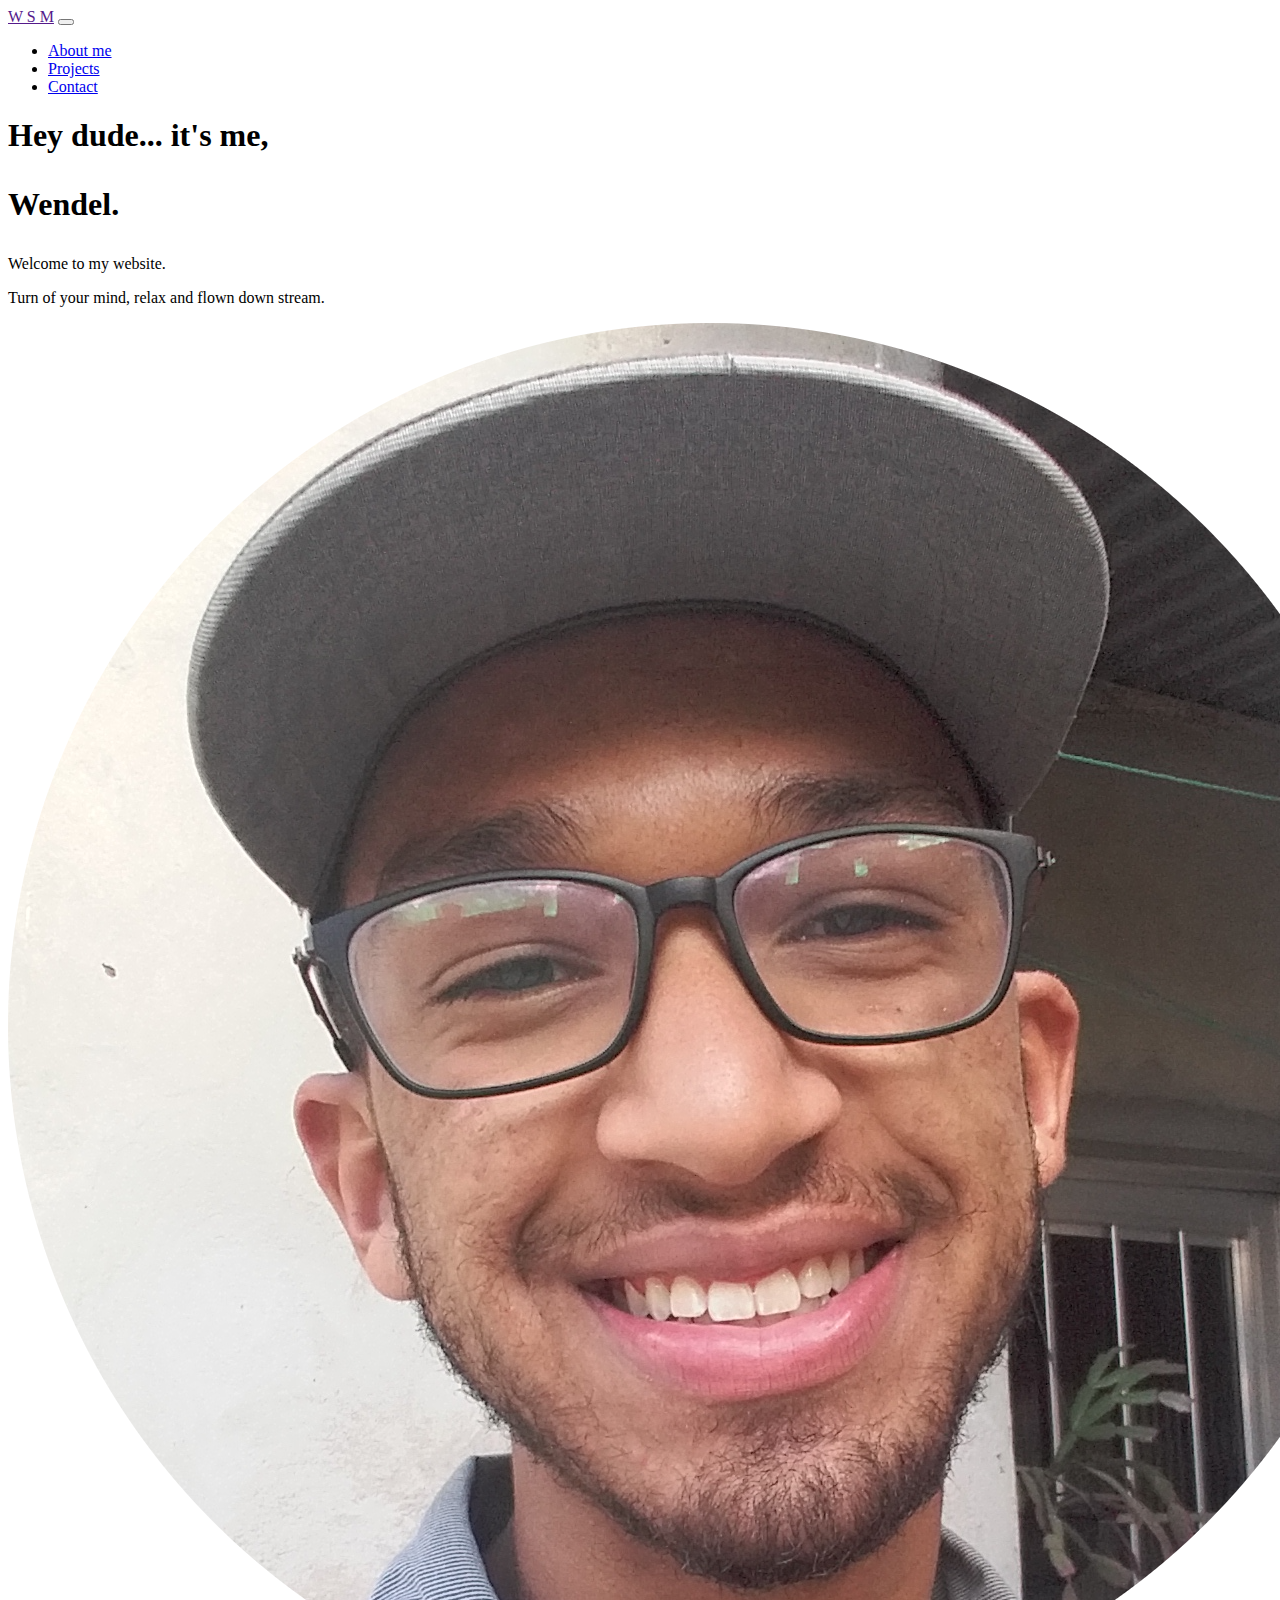
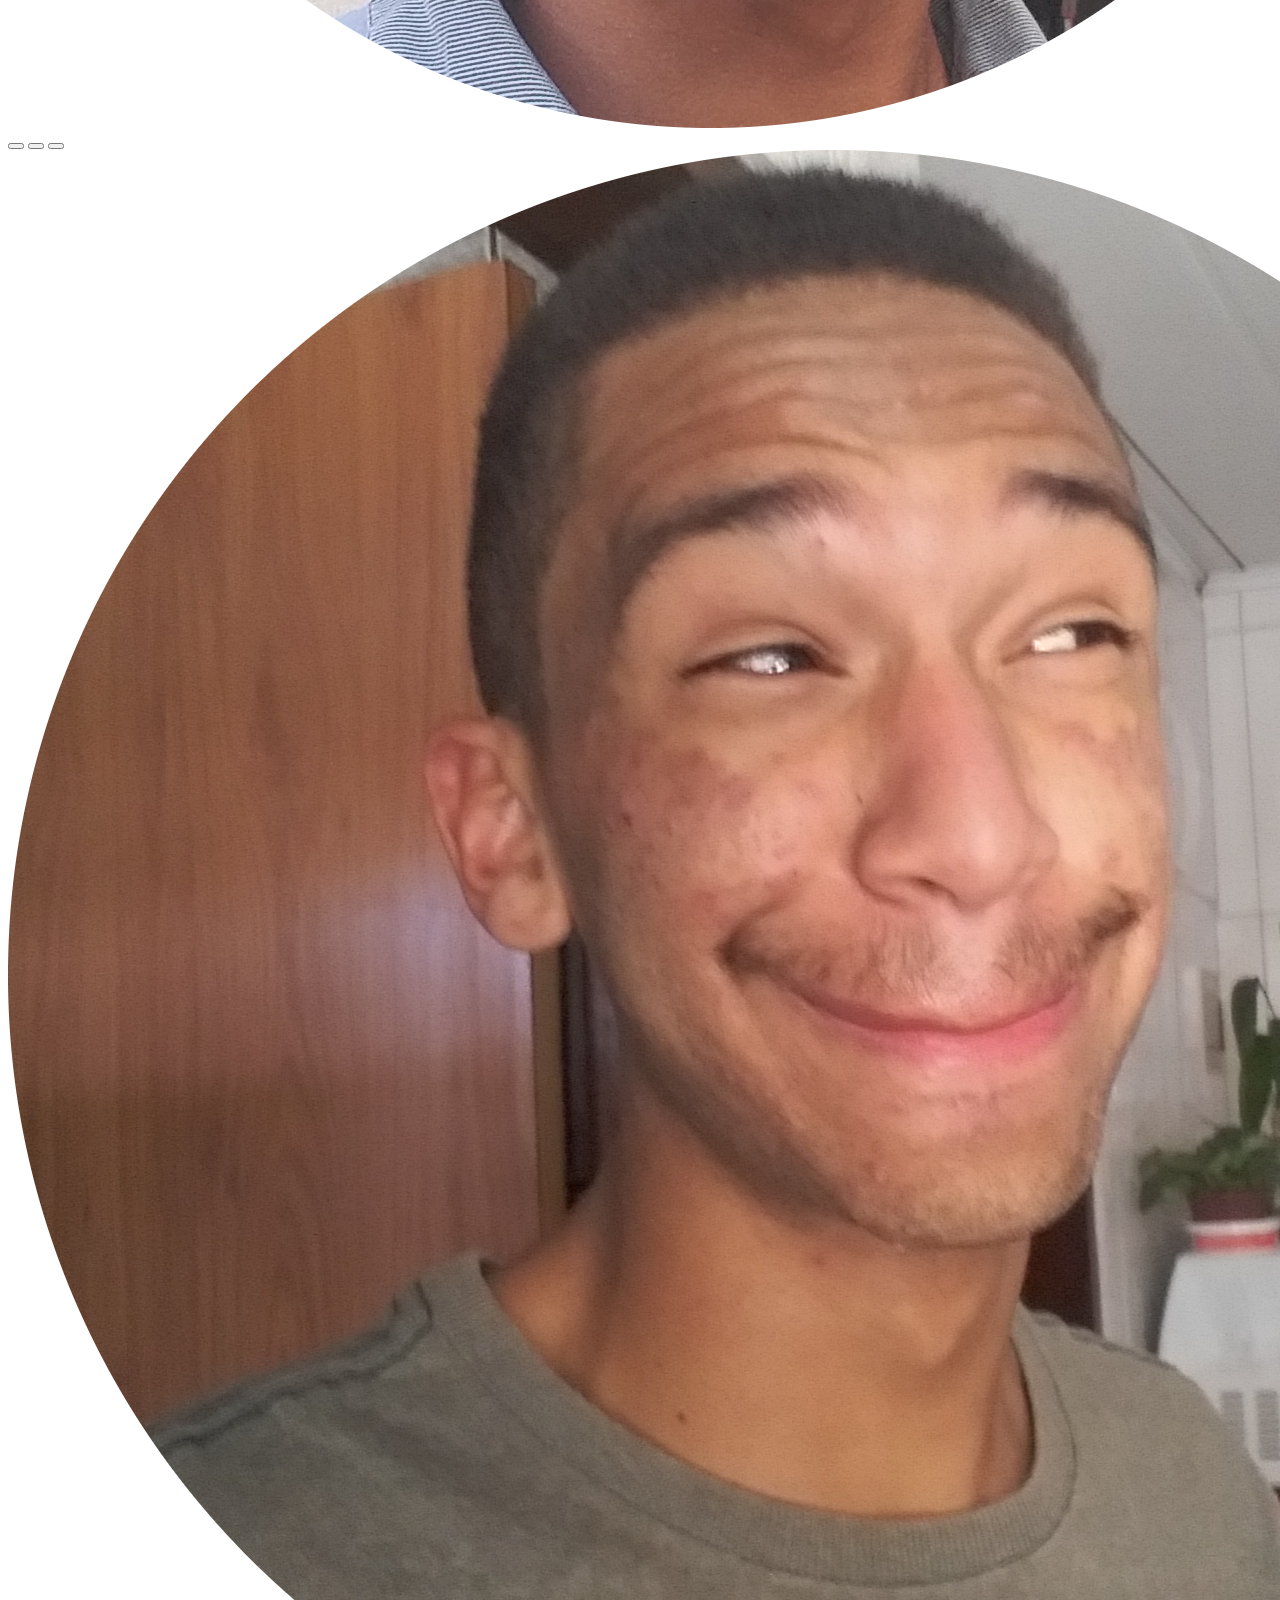
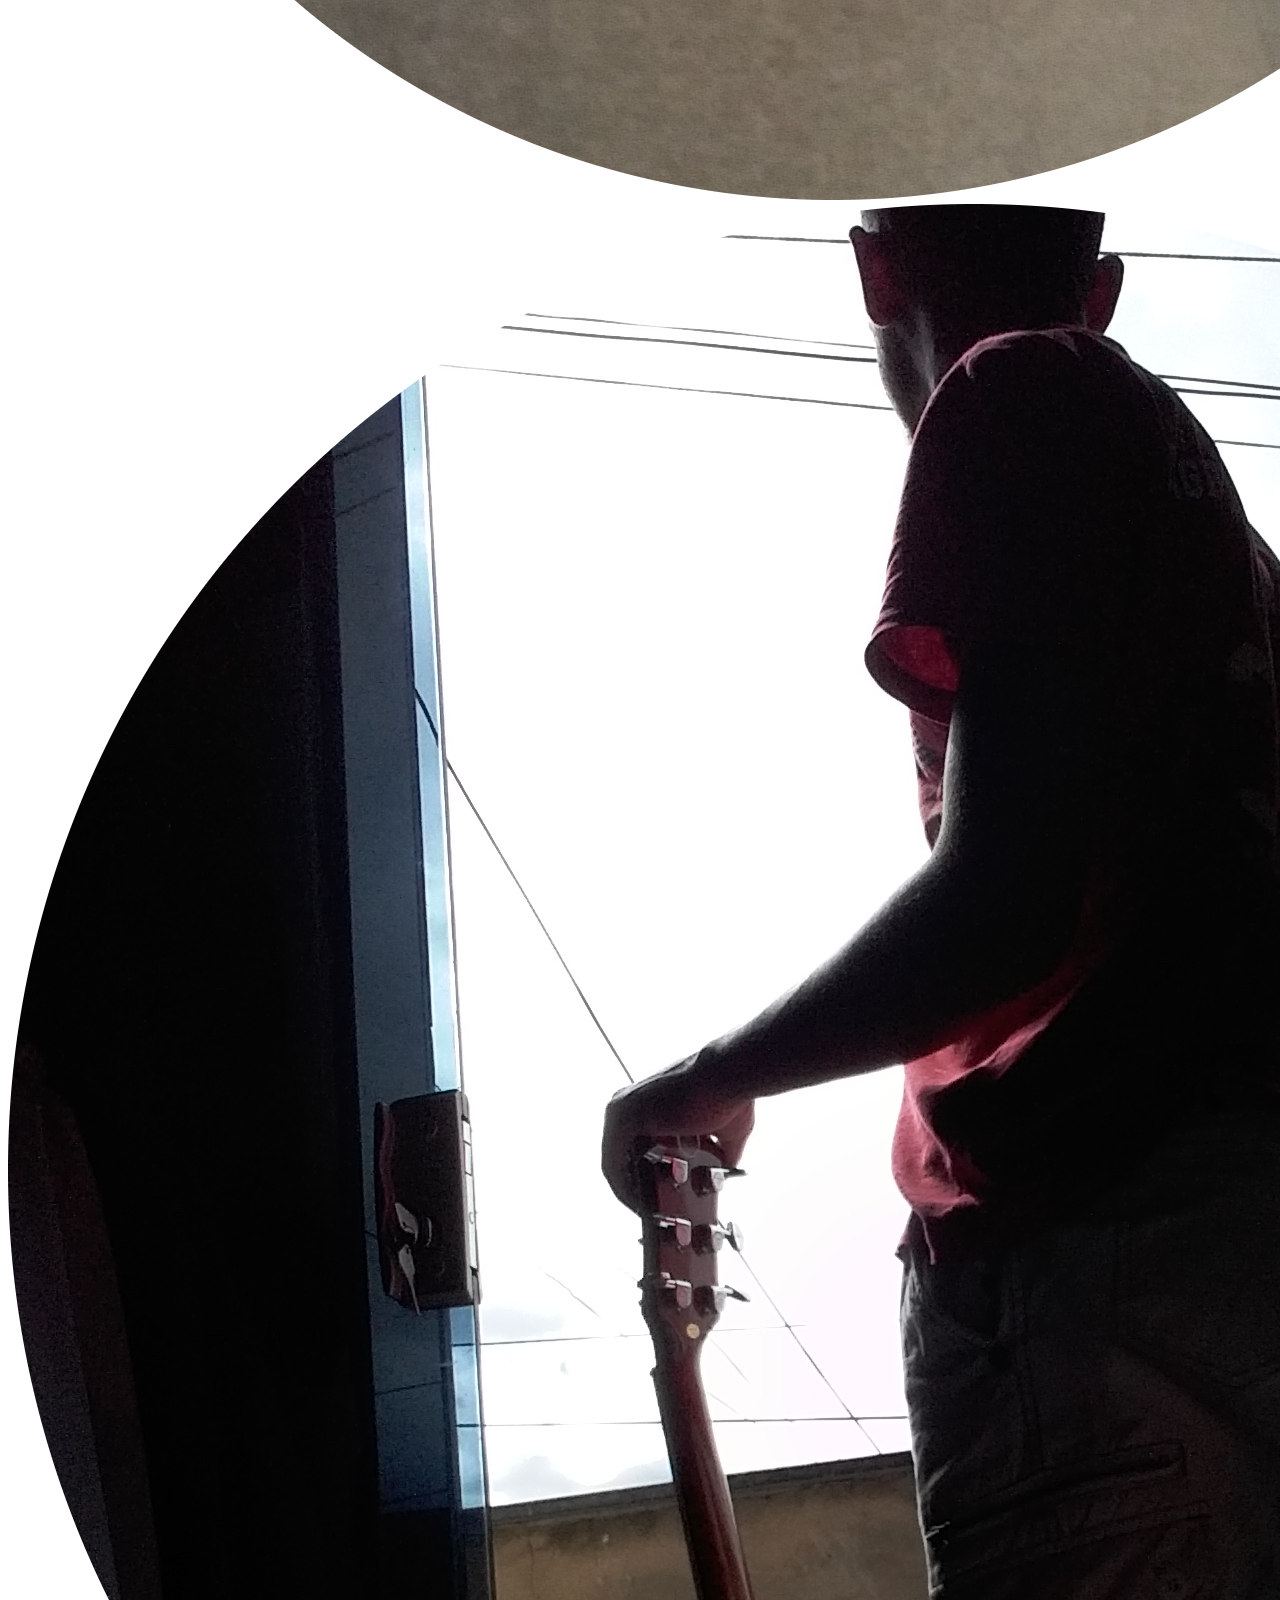
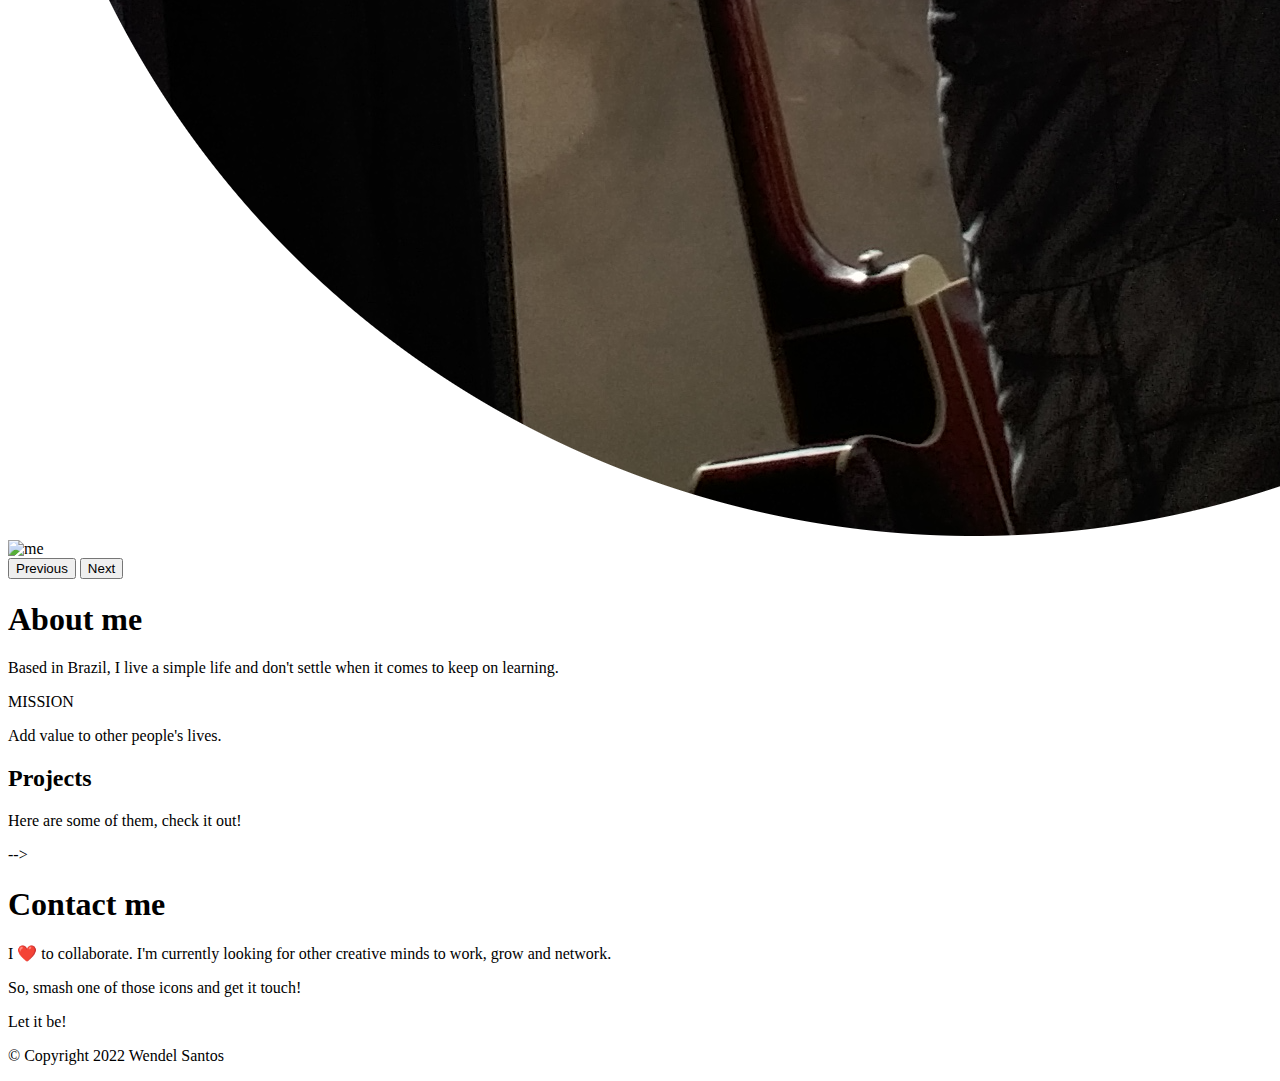
==== index.html @ a42203eb "Added initial files from my website" ====
<!DOCTYPE html>
<html lang="en">
    <head>
        <meta charset="UTF-8">
        <meta http-equiv="X-UA-Compatible" content="IE=edge">
        <meta name="viewport" content="width=device-width, initial-scale=1.0">
        <title>Wendel Santos</title>

        <!-- Favicon -->
        <link rel="icon" href="images/me1circle.png">

        <!-- CSS Stylesheets -->
        <link href="https://cdn.jsdelivr.net/npm/bootstrap@5.1.3/dist/css/bootstrap.min.css" rel="stylesheet" integrity="sha384-1BmE4kWBq78iYhFldvKuhfTAU6auU8tT94WrHftjDbrCEXSU1oBoqyl2QvZ6jIW3" crossorigin="anonymous">
        <link rel="stylesheet" href="style.css">

        <!-- Font Awesome -->
        <script src="https://kit.fontawesome.com/a145772b63.js" crossorigin="anonymous"></script>

        <!-- Bootstrap Scripts -->
        <script src="https://ajax.googleapis.com/ajax/libs/jquery/3.6.0/jquery.min.js"></script>
        <script src="https://cdn.jsdelivr.net/npm/bootstrap@5.1.3/dist/js/bootstrap.bundle.min.js" integrity="sha384-ka7Sk0Gln4gmtz2MlQnikT1wXgYsOg+OMhuP+IlRH9sENBO0LRn5q+8nbTov4+1p" crossorigin="anonymous"></script>

        <!-- JavaScript -->
        <script src="script.js" defer></script>

    </head>

    <body>

        <section class="black-section" id="title">
            <div class="container-fluid">

                <!-- Nav Bar -->
                <nav class="navbar navbar-expand-lg navbar-dark bg-black">

                    <a class="navbar-brand" href="">W S M</a>

                    <button class="navbar-toggler" type="button" data-bs-toggle="collapse" data-bs-target="#navbarTogglerDemo01" aria-controls="navbarTogglerDemo01" aria-expanded="false" aria-label="Toggle navigation">
                        <span cla ss="navbar-toggler-icon"></span>
                    </button>

                    <div class="collapse navbar-collapse" id="navbarTogglerDemo01">
                        <ul class="navbar-nav ms-auto">
                            <li class="nav-item">
                                <a class="nav-link active" href="#about">About me</a>
                            </li>
                            <li class="nav-item">
                                <a class="nav-link active" href="#projects">Projects</a>
                            </li>
                            <li class="nav-item">
                                <a class="nav-link active" href="#contact">Contact</a>
                            </li>
                        </ul>
                    </div>

                </nav>

                <!-- Home -->
                <div class="row" id="home">

                    <div class="col-lg-6">
                        <h1 class="h1Home">Hey dude... it's me,
                        <p id="wendel">Wendel.</p></h1>
                        <p>Welcome to my website.</p>
                        <p>Turn of your mind, relax and flown down stream.</p>
                    </div>

                    <div class="col-lg-6">
                        <img class="home-image" src="images/me1circle.png" alt="me">
                    </div>
                </div>

            </div>
        </section>

        <!-- About Me-->
        <section class="white-section" id="about">
            <div class="container-fluid">

                <div class="row">
                    <div class="col-lg-6 carouselImages">

                        <div id="aboutCarousel" class="carousel slide" data-bs-ride="carousel" data-bs-interval="false">

                            <div class="carousel-indicators">
                              <button type="button" data-bs-target="#aboutCarousel" data-bs-slide-to="0" class="active" aria-current="true" aria-label="Slide 1"></button>
                              <button type="button" data-bs-target="#aboutCarousel" data-bs-slide-to="1" aria-label="Slide 2"></button>
                              <button type="button" data-bs-target="#aboutCarousel" data-bs-slide-to="2" aria-label="Slide 3"></button>
                            </div>

                            <div class="carousel-inner">
                              <div class="carousel-item">
                                <img class="aboutMeImages" src="images/me2circle.png" alt="me">
                              </div>
                              <div class="carousel-item active">
                                <img class="aboutMeImages" src="images/me3circle.png" alt="me">
                              </div>
                              <div class="carousel-item">
                                <img class="aboutMeImages" src="images/me5circle.png" alt="me">
                              </div>
                            </div>

                            <button class="carousel-control-prev" type="button" data-bs-target="#aboutCarousel" data-bs-slide="prev">
                              <span class="carousel-control-prev-icon" aria-hidden="true"></span>
                              <span class="visually-hidden">Previous</span>
                            </button>
                            <button class="carousel-control-next" type="button" data-bs-target="#aboutCarousel" data-bs-slide="next">
                              <span class="carousel-control-next-icon" aria-hidden="true"></span>
                              <span class="visually-hidden">Next</span>
                            </button>

                        </div>

                    </div>

                    <div class="col-lg-6">
                        <h1 class="h1">About me</h1>
                        <p>Based in Brazil, I live a simple life and don't settle when it comes to keep on learning.</p>
                        <p>MISSION</p>
                        <p>Add value to other people's lives.</p>
                    </div>
                </div>

            </div>
        </section>

        <!-- Projects -->    
         <section id="projects">
            <div class="container">
                <h2 class="h1 section-heading" data-outline="Projects">Projects</h2>
                <p>Here are some of them, check it out!</p>
                <a href="" class="btn btn-black"></a>
            </div>
        </section> -->

        <!-- Contact -->
        <section class="white-section" id="contact">
            <div class="container-fluid">

                <div class="row">
                    
                    <div class="col-lg-12">
                        <h1 class="h1">Contact me</h1>
                        <p>I ❤️ to collaborate. I'm currently looking for other creative minds to work, grow and network.</p> 
                        <p>So, smash one of those icons and get it touch!</p>

                        <a href="https://www.instagram.com/wendel._.santos/"><i class="social-icon fa-brands fa-instagram-square"></i></a>
                        <a href="https://www.facebook.com/wendel.santos.58760"><i class="social-icon fa-brands fa-facebook-square"></i></a>
                        <a href=""><i class="social-icon fa-brands fa-linkedin"></i></a>
                        <a href="https://github.com/Perebas"><i class="social-icon fa-brands fa-github-square"></i></a>
                    </div>

                    <p class="p">Let it be!</p>
                </div>

            </div>
        </section>  
        
        <!-- Footer -->
        <footer class="black-section" id="footer">
            <div class="container-fluid">
              <p>© Copyright 2022 Wendel Santos</p>
            </div>
        </footer>

    </body>
</html>
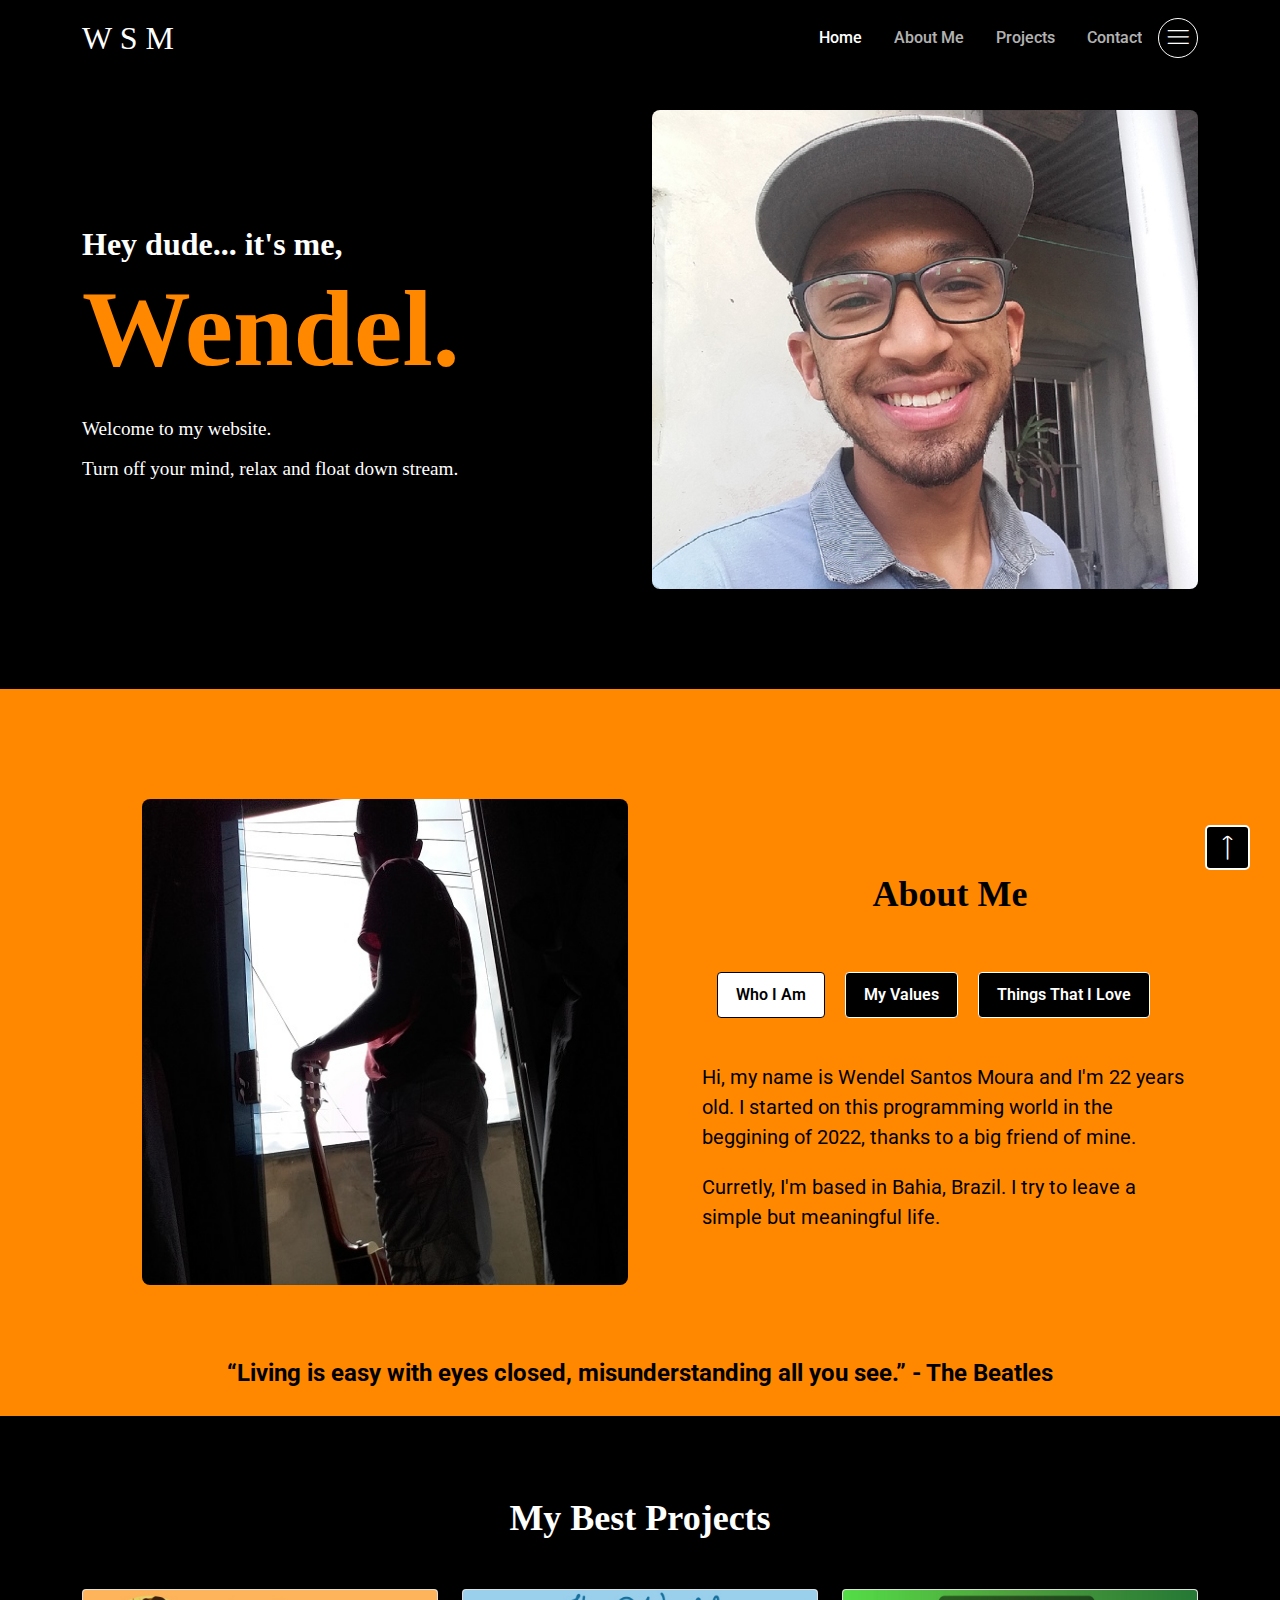
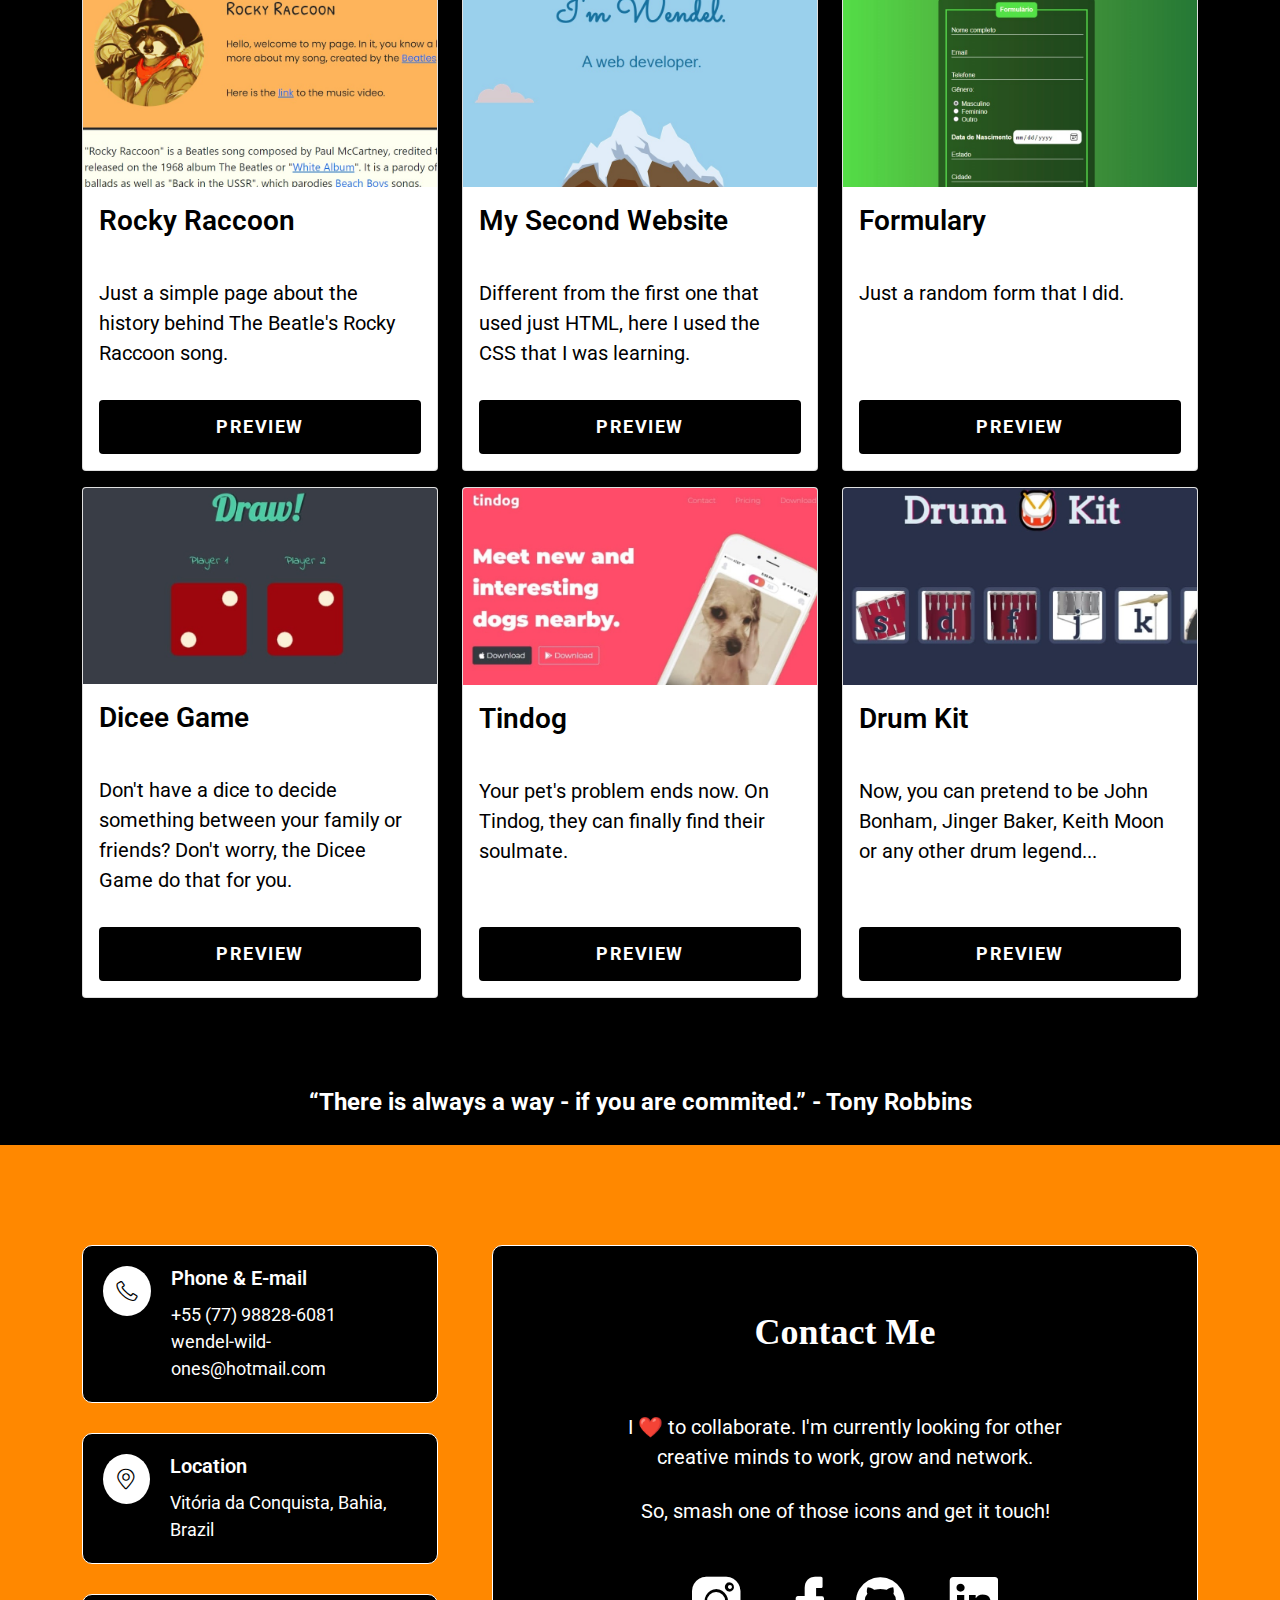
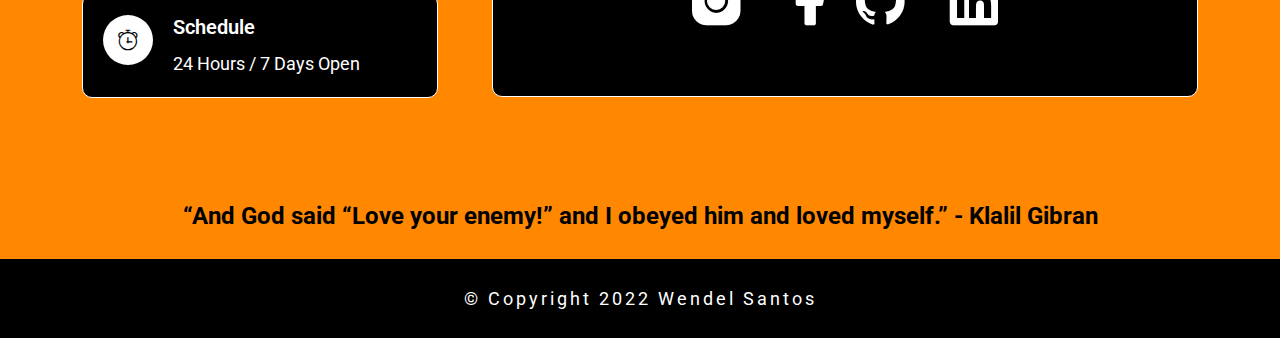
==== commit efc9943c: "Add updated files and new ones" ====
--- a/index.html
+++ b/index.html
@@ -1,167 +1,363 @@
-<!DOCTYPE html>
-<html lang="en">
-    <head>
-        <meta charset="UTF-8">
-        <meta http-equiv="X-UA-Compatible" content="IE=edge">
-        <meta name="viewport" content="width=device-width, initial-scale=1.0">
-        <title>Wendel Santos</title>
-
-        <!-- Favicon -->
-        <link rel="icon" href="images/me1circle.png">
-
-        <!-- CSS Stylesheets -->
-        <link href="https://cdn.jsdelivr.net/npm/bootstrap@5.1.3/dist/css/bootstrap.min.css" rel="stylesheet" integrity="sha384-1BmE4kWBq78iYhFldvKuhfTAU6auU8tT94WrHftjDbrCEXSU1oBoqyl2QvZ6jIW3" crossorigin="anonymous">
-        <link rel="stylesheet" href="style.css">
-
-        <!-- Font Awesome -->
-        <script src="https://kit.fontawesome.com/a145772b63.js" crossorigin="anonymous"></script>
-
-        <!-- Bootstrap Scripts -->
-        <script src="https://ajax.googleapis.com/ajax/libs/jquery/3.6.0/jquery.min.js"></script>
-        <script src="https://cdn.jsdelivr.net/npm/bootstrap@5.1.3/dist/js/bootstrap.bundle.min.js" integrity="sha384-ka7Sk0Gln4gmtz2MlQnikT1wXgYsOg+OMhuP+IlRH9sENBO0LRn5q+8nbTov4+1p" crossorigin="anonymous"></script>
-
-        <!-- JavaScript -->
-        <script src="script.js" defer></script>
-
-    </head>
-
-    <body>
-
-        <section class="black-section" id="title">
-            <div class="container-fluid">
-
-                <!-- Nav Bar -->
-                <nav class="navbar navbar-expand-lg navbar-dark bg-black">
-
-                    <a class="navbar-brand" href="">W S M</a>
-
-                    <button class="navbar-toggler" type="button" data-bs-toggle="collapse" data-bs-target="#navbarTogglerDemo01" aria-controls="navbarTogglerDemo01" aria-expanded="false" aria-label="Toggle navigation">
-                        <span cla ss="navbar-toggler-icon"></span>
-                    </button>
-
-                    <div class="collapse navbar-collapse" id="navbarTogglerDemo01">
-                        <ul class="navbar-nav ms-auto">
-                            <li class="nav-item">
-                                <a class="nav-link active" href="#about">About me</a>
-                            </li>
-                            <li class="nav-item">
-                                <a class="nav-link active" href="#projects">Projects</a>
-                            </li>
-                            <li class="nav-item">
-                                <a class="nav-link active" href="#contact">Contact</a>
-                            </li>
-                        </ul>
-                    </div>
-
-                </nav>
-
-                <!-- Home -->
-                <div class="row" id="home">
-
-                    <div class="col-lg-6">
-                        <h1 class="h1Home">Hey dude... it's me,
-                        <p id="wendel">Wendel.</p></h1>
-                        <p>Welcome to my website.</p>
-                        <p>Turn of your mind, relax and flown down stream.</p>
-                    </div>
-
-                    <div class="col-lg-6">
-                        <img class="home-image" src="images/me1circle.png" alt="me">
-                    </div>
-                </div>
-
-            </div>
-        </section>
-
-        <!-- About Me-->
-        <section class="white-section" id="about">
-            <div class="container-fluid">
-
-                <div class="row">
-                    <div class="col-lg-6 carouselImages">
-
-                        <div id="aboutCarousel" class="carousel slide" data-bs-ride="carousel" data-bs-interval="false">
-
-                            <div class="carousel-indicators">
-                              <button type="button" data-bs-target="#aboutCarousel" data-bs-slide-to="0" class="active" aria-current="true" aria-label="Slide 1"></button>
-                              <button type="button" data-bs-target="#aboutCarousel" data-bs-slide-to="1" aria-label="Slide 2"></button>
-                              <button type="button" data-bs-target="#aboutCarousel" data-bs-slide-to="2" aria-label="Slide 3"></button>
-                            </div>
-
-                            <div class="carousel-inner">
-                              <div class="carousel-item">
-                                <img class="aboutMeImages" src="images/me2circle.png" alt="me">
-                              </div>
-                              <div class="carousel-item active">
-                                <img class="aboutMeImages" src="images/me3circle.png" alt="me">
-                              </div>
-                              <div class="carousel-item">
-                                <img class="aboutMeImages" src="images/me5circle.png" alt="me">
-                              </div>
-                            </div>
-
-                            <button class="carousel-control-prev" type="button" data-bs-target="#aboutCarousel" data-bs-slide="prev">
-                              <span class="carousel-control-prev-icon" aria-hidden="true"></span>
-                              <span class="visually-hidden">Previous</span>
-                            </button>
-                            <button class="carousel-control-next" type="button" data-bs-target="#aboutCarousel" data-bs-slide="next">
-                              <span class="carousel-control-next-icon" aria-hidden="true"></span>
-                              <span class="visually-hidden">Next</span>
-                            </button>
-
-                        </div>
-
-                    </div>
-
-                    <div class="col-lg-6">
-                        <h1 class="h1">About me</h1>
-                        <p>Based in Brazil, I live a simple life and don't settle when it comes to keep on learning.</p>
-                        <p>MISSION</p>
-                        <p>Add value to other people's lives.</p>
-                    </div>
-                </div>
-
-            </div>
-        </section>
-
-        <!-- Projects -->    
-         <section id="projects">
-            <div class="container">
-                <h2 class="h1 section-heading" data-outline="Projects">Projects</h2>
-                <p>Here are some of them, check it out!</p>
-                <a href="" class="btn btn-black"></a>
-            </div>
-        </section> -->
-
-        <!-- Contact -->
-        <section class="white-section" id="contact">
-            <div class="container-fluid">
-
-                <div class="row">
-                    
-                    <div class="col-lg-12">
-                        <h1 class="h1">Contact me</h1>
-                        <p>I ❤️ to collaborate. I'm currently looking for other creative minds to work, grow and network.</p> 
-                        <p>So, smash one of those icons and get it touch!</p>
-
-                        <a href="https://www.instagram.com/wendel._.santos/"><i class="social-icon fa-brands fa-instagram-square"></i></a>
-                        <a href="https://www.facebook.com/wendel.santos.58760"><i class="social-icon fa-brands fa-facebook-square"></i></a>
-                        <a href=""><i class="social-icon fa-brands fa-linkedin"></i></a>
-                        <a href="https://github.com/Perebas"><i class="social-icon fa-brands fa-github-square"></i></a>
-                    </div>
-
-                    <p class="p">Let it be!</p>
-                </div>
-
-            </div>
-        </section>  
-        
-        <!-- Footer -->
-        <footer class="black-section" id="footer">
-            <div class="container-fluid">
-              <p>© Copyright 2022 Wendel Santos</p>
-            </div>
-        </footer>
-
-    </body>
+<!DOCTYPE html>
+<html lang="en">
+
+<head>
+  <meta charset="utf-8"/>
+  <meta http-equiv="x-ua-compatible" content="ie=edge"/>
+  <meta name="description" content=""/>
+  <meta name="viewport" content="width=device-width, initial-scale=1, shrink-to-fit=no"/>
+
+  <title>Wendel Santos</title>
+
+  <!--====== Favicon Icon ======-->
+  <link rel="icon" href="favicon.ico?v=2">
+
+  <!--====== Bootstrap css ======-->
+  <link rel="stylesheet" href="assets/css/bootstrap.min.css"/>
+
+  <!--====== Line Icons css ======-->
+  <link rel="stylesheet" href="assets/css/lineicons.css"/>
+
+  <!--====== CSS Stylesheet ======-->
+  <link rel="stylesheet" href="style.css"/>
+</head>
+
+<body>
+
+  <!--====== navbar start ======-->
+  <section class="navbar-area navbar-nine">
+    <div class="container">
+      <div class="row">
+        <div class="col-lg-12">
+          <nav class="navbar navbar-expand-lg">
+            <a class="navbar-brand" href="index.html">W S M</a>
+            <button class="navbar-toggler" type="button" data-bs-toggle="collapse" data-bs-target="#navbar"
+              aria-controls="navbar" aria-expanded="false" aria-label="Toggle navigation">
+              <span class="toggler-icon"></span>
+              <span class="toggler-icon"></span>
+              <span class="toggler-icon"></span>
+            </button>
+
+            <div class="collapse navbar-collapse sub-menu-bar" id="navbar">
+              <ul class="navbar-nav ms-auto">
+                <li class="nav-item">
+                  <a class="page-scroll active" href="#home">Home</a>
+                </li>
+                <li class="nav-item">
+                  <a class="page-scroll" href="#about">About me</a>
+                </li>
+                <li class="nav-item">
+                  <a class="page-scroll" href="#projects">Projects</a>
+                </li>
+                <li class="nav-item">
+                  <a class="page-scroll" href="#contact">Contact</a>
+                </li>
+              </ul>
+            </div>
+
+            <div class="navbar-btn d-none d-lg-inline-block">
+              <a class="menu-bar" href="#side-menu-left"><i class="lni lni-menu"></i></a>
+            </div>
+          </nav>
+          <!-- navbar -->
+        </div>
+      </div>
+      <!-- row -->
+    </div>
+    <!-- container -->
+  </section>
+  <!--====== navbar end ======-->
+
+
+  <!--====== sidebar-left start ======-->
+  <div class="sidebar-left">
+    <div class="sidebar-close">
+      <a class="close" href="#close"><i class="lni lni-close"></i></a>
+    </div>
+    <div class="sidebar-content">
+      <div class="sidebar-logo">
+        <a href="index.html">W S M</a>
+      </div>
+      <br>
+      <!-- logo -->
+      <div class="sidebar-menu">
+        <h5 class="menu-title">Quick Links</h5>
+        <ul>
+          <li><a href="#home">Home</a></li>
+          <li><a href="#about">About me</a></li>
+          <li><a href="#projects">Projects</a></li>
+          <li><a href="#contact">Contact</a></li>
+        </ul>
+      </div>
+      <!-- menu -->
+      <div class="sidebar-social align-items-center justify-content-center">
+        <h5 class="social-title">Follow Me On</h5>
+        <ul>
+          <li>
+            <a href="https://www.instagram.com/wendel._.santos/"><i class="lni lni-instagram-filled"></i></a>
+          </li>
+          <li>
+            <a href="https://www.facebook.com/wendel.santos.58760"><i class="lni lni-facebook-filled"></i></a>
+          </li>
+          <li>
+            <a href="https://github.com/Perebas"><i class="lni lni-github-original"></i></a>
+          </li>
+          <li>
+            <a href="https://www.linkedin.com/in/wendel-santos-96b7b2230/"><i class="lni lni-linkedin-original"></i></a>
+          </li>
+        </ul>
+      </div>
+      <!-- sidebar social -->
+    </div>
+    <!-- content -->
+  </div>
+  <div class="overlay-left"></div>
+  <!--====== sidebar-left end ======-->
+
+
+  <!--====== header-area-section start ======-->
+  <section id="home" class="header-area header-eight">
+    <div class="container">
+      <div class="row align-items-center">
+        <div class="col-lg-6 col-md-12 col-12">
+          <div class="header-content">
+            <h1>Hey dude... it's me, <span>Wendel.</span></h1>
+            <p>Welcome to my website.</p>
+            <p>Turn off your mind, relax and float down stream.</p>
+          </div>
+        </div>
+        <div class="col-lg-6 col-md-12 col-12">
+          <div class="header-image">
+            <img src="assets/images/header/Wendel-1.jpg" alt="My picture smiling" />
+          </div>
+        </div>
+      </div>
+    </div>
+  </section>
+  <!--====== header-area-section end ======-->
+
+
+  <!--====== about-section start ======-->
+  <section class="about-area about-five" id="about">
+    <div class="container">
+      <div class="row align-items-center">
+        <div class="col-lg-6 col-12">
+          <div class="about-image-five">
+            <img src="assets/images/about/Wendel-4.jpg" alt="My picture looking in the distance"/>
+          </div>
+        </div>
+        <div class="col-lg-6 col-12">
+          <div class="about-five-content">
+            <h2 class="main-title fw-bold">About Me</h2>
+            <div class="about-five-tab">
+              <nav>
+                <div class="nav nav-tabs" id="nav-tab" role="tablist">
+                  <button class="nav-link active" id="nav-who-tab" data-bs-toggle="tab" data-bs-target="#nav-who"
+                    type="button" role="tab" aria-controls="nav-who" aria-selected="true">Who I Am</button>
+                  <button class="nav-link" id="nav-vision-tab" data-bs-toggle="tab" data-bs-target="#nav-values"
+                    type="button" role="tab" aria-controls="nav-values" aria-selected="false">My Values</button>
+                  <button class="nav-link" id="nav-passions-tab" data-bs-toggle="tab" data-bs-target="#nav-passions"
+                    type="button" role="tab" aria-controls="nav-passions" aria-selected="false">Things That I Love</button>
+                </div>
+              </nav>
+              <div class="tab-content" id="nav-tabContent">
+                <div class="tab-pane fade show active" id="nav-who" role="tabpanel" aria-labelledby="nav-who-tab">
+                  <p>Hi, my name is Wendel Santos Moura and I'm 22 years old. I started on this 
+                    programming world in the beggining of 2022, thanks to a big friend of mine.</p>
+                  <p>Curretly, I'm based in Bahia, Brazil. I try to leave a simple but meaningful life.</p>
+                </div>
+                <div class="tab-pane fade" id="nav-values" role="tabpanel" aria-labelledby="nav-vision-tab">
+                  <p>It's very important to know itself values, so here is my foundational ones, 
+                    the top 5 that comes above everything. PS: There's no specific order.
+                  </p>
+                  <p>1) Health, 2) Growth, 3) Contribution, 4) Relationships, 5)Passion.</p>
+                </div>
+                <div class="tab-pane fade" id="nav-passions" role="tabpanel" aria-labelledby="nav-passions-tab">
+                  <p>Here are some of them:</p>
+                  <p>1) My family, 2) My friends, 3) The Beatles, 4) Popcorn, 
+                     5) Chocolate, 6) Biking, 7) Reading, 8) Laughs, <br>
+                     9) Music (specially from the '60s), <br> 10) And, myself because I'm hilarious \o/.</p>
+                </div>
+              </div>
+            </div>
+          </div>
+        </div>
+      </div>
+      <p class="p">“Living is easy with eyes closed, misunderstanding all you see.” - The Beatles</p>
+    </div>
+    <!-- container -->
+  </section>
+  <!--====== about-section end ======-->
+
+
+  <!--====== projects-section start ======-->
+  <section id="projects" class="projects">
+    <div class="container">
+      <h2>My Best Projects</h2>
+      <div class="row gy-3 my-3">
+          <div class="col-sm-12 col-md-6 col-lg-4">
+              <div class="card h-100">
+                  <img src="assets/images/projects/rocky.png" class="card-img-top" alt="the photo of a raccoon with some texts around">
+                  <div class="card-body d-flex flex-column">
+                      <h3 class="card-title">Rocky Raccoon</h3>
+                      <p class="card-text">Just a simple page about the history behind The Beatle's Rocky Raccoon song.</p>
+                      <a href="https://perebas.github.io/Rocky-Raccoon/" class="btn btn-black btn-lg mt-auto">Preview</a>
+                  </div>
+              </div>
+          </div>
+          <div class="col-sm-12 col-md-6 col-lg-4">
+              <div class="card h-100">
+                  <img src="assets/images/projects/cv2.jpg" class="card-img-top" alt="a moutain with some words upon it">
+                  <div class="card-body d-flex flex-column">
+                      <h3 class="card-title">My Second Website</h3>
+                      <p class="card-text">Different from the first one that used just HTML, here I used the CSS that I was learning.</p>
+                      <a href="https://perebas.github.io/cv-2.0/" class="btn btn-black btn-lg mt-auto">Preview</a>
+                  </div>
+              </div>
+          </div>
+          <div class="col-sm-12 col-md-6 col-lg-4">
+              <div class="card h-100">
+                  <img src="assets/images/projects/form.png" class="card-img-top" alt="a green formulary">
+                  <div class="card-body d-flex flex-column">
+                      <h3 class="card-title">Formulary</h3>
+                      <p class="card-text">Just a random form that I did.</p>
+                      <a href="https://perebas.github.io/Form/" class="btn btn-black btn-lg mt-auto">Preview</a>
+                  </div>
+              </div>
+          </div>
+          <div class="col-sm-12 col-md-6 col-lg-4">
+              <div class="card h-100">
+                  <img src="assets/images/projects/dicee.png" class="card-img-top" alt="two dices">
+                  <div class="card-body d-flex flex-column">
+                      <h3 class="card-title">Dicee Game</h3>
+                      <p class="card-text">Don't have a dice to decide something between your family or friends? Don't worry, the Dicee Game do that for you.</p>
+                      <a href="https://perebas.github.io/Dicee/" class="btn btn-black btn-lg mt-auto">Preview</a>
+                  </div>
+              </div>
+          </div>
+          <div class="col-sm-12 col-md-6 col-lg-4">
+              <div class="card h-100">
+                  <img src="assets/images/projects/tindog.png" class="card-img-top" alt="the interface of a website with a dog's photo in a cellphone">
+                  <div class="card-body d-flex flex-column">
+                      <h3 class="card-title">Tindog</h3>
+                      <p class="card-text">Your pet's problem ends now. On Tindog, they can finally find their soulmate.</p>
+                      <a href="https://perebas.github.io/Tindog/" class="btn btn-black btn-lg mt-auto">Preview</a>
+                  </div>
+              </div>
+          </div>
+          <div class="col-sm-12 col-md-6 col-lg-4">
+              <div class="card h-100">
+                  <img src="assets/images/projects/drumkit.png" class="card-img-top" alt="5 images of drum parts, each one with a letter">
+                  <div class="card-body d-flex flex-column">
+                      <h3 class="card-title">Drum Kit</h3>
+                      <p class="card-text">Now, you can pretend to be John Bonham, Jinger Baker, Keith Moon or any other drum legend...</p>
+                      <a href="https://perebas.github.io/Drum-Kit/" class="btn btn-black btn-lg mt-auto">Preview</a>
+                  </div>
+              </div>
+          </div>
+      </div>
+      <p class="p">“There is always a way - if you are commited.” - Tony Robbins</p>
+    </div>
+  </section>
+  <!--====== projects-section start ======-->
+
+
+  <!--====== contact-section start ======-->
+  <section id="contact" class="contact-section">
+    <div class="container">
+      <div class="row">
+        <div class="col-xl-4">
+          <div class="contact-item-wrapper">
+            <div class="row">
+              <div class="col-12 col-md-6 col-xl-12">
+                <div class="contact-item">
+                  <div class="contact-icon">
+                    <i class="lni lni-phone"></i>
+                  </div>
+                  <div class="contact-content">
+                    <h4>Phone & E-mail</h4>
+                    <p>+55 (77) 98828-6081</p>
+                    <p>wendel-wild-ones@hotmail.com</p>
+                  </div>
+                </div>
+              </div>
+              <div class="col-12 col-md-6 col-xl-12">
+                <div class="contact-item">
+                  <div class="contact-icon">
+                    <i class="lni lni-map-marker"></i>
+                  </div>
+                  <div class="contact-content">
+                    <h4>Location</h4>
+                    <p>Vitória da Conquista, Bahia, Brazil</p>
+                  </div>
+                </div>
+              </div>
+              <div class="col-12 col-md-6 col-xl-12">
+                <div class="contact-item">
+                  <div class="contact-icon">
+                    <i class="lni lni-alarm-clock"></i>
+                  </div>
+                  <div class="contact-content">
+                    <h4>Schedule</h4>
+                    <p>24 Hours / 7 Days Open</p>
+                  </div>
+                </div>
+              </div>
+            </div>
+          </div>
+        </div>
+        <div class="col-xl-8">
+          <div class="contact-wrapper">
+            <div class="row">
+              <div class="col-xl-10 col-lg-8 mx-auto">
+                <div class="section-title text-center">
+                  <h2>Contact Me</h2>
+                  <p>I ❤️ to collaborate. I'm currently looking for other <br> creative minds to work, grow and network.</p>
+                  <br>
+                  <p>So, smash one of those icons and get it touch!</p> 
+                </div>
+              </div>
+            </div>
+            <div class="social-media-icons">
+              <div class="row">
+                <div class="col-md-6">
+                  <a href="https://www.instagram.com/wendel._.santos/"><i class="lni lni-instagram-filled lni-icon"></i></a>
+                </div>
+                <div class="col-md-6">
+                  <a href="https://www.facebook.com/wendel.santos.58760"><i class="lni lni-facebook-filled lni-icon"></i></a>
+                </div>
+              </div>
+              <div class="row">
+                <div class="col-md-6">
+                  <a href="https://github.com/Perebas"><i class="lni lni-github-original lni-icon"></i></a>
+                </div>
+                <div class="col-md-6">
+                  <a href="https://www.linkedin.com/in/wendel-santos-96b7b2230/"><i class="lni lni-linkedin-original lni-icon"></i></a>
+                </div>
+              </div>
+            </div>
+          </div>
+        </div>
+      </div>
+      <p class="p">“And God said “Love your enemy!” and I obeyed him and loved myself.” - Klalil Gibran</p>
+    </div>
+  </section>
+  <!--====== contact-section start ======-->
+
+  <!-- footer start-->
+  <footer id="footer">
+    <div>
+        <p>© Copyright 2022 Wendel Santos</p>
+    </div>
+  </footer>
+  <!-- footer end -->
+
+  <a href="#" class="scroll-top btn-hover"><i class="lni lni-arrow-up"></i></a>
+
+  <!--====== js ======--> 
+  <script src="assets/js/bootstrap.bundle.min.js"></script>
+  <script src="assets/js/main.js"></script>
+  
+</body>
+
 </html>--- a/style.css
+++ b/style.css
@@ -0,0 +1,877 @@
+@import url('https://fonts.googleapis.com/css2?family=Patrick+Hand&family=Roboto:wght@400;700;900&display=swap');
+
+:root {
+  --primary-color: #000;
+  --secondary-color: #fff;
+  --tertiary-color: #f80;
+  --shadow: 0px 2px 4px rgba(40, 41, 61, 0.04),
+    0px 8px 16px rgba(96, 97, 112, 0.16);
+}
+body {
+  font-family: 'Roboto', sans-serif;
+  color: var(--primary-color);
+  font-size: 16px;
+}
+@media (max-width: 991px) {
+  body {
+    font-size: 14px;
+  }
+}
+img {
+  max-width: 100%;
+}
+a {
+  display: inline-block;
+}
+a,
+button,
+a:hover,
+a:focus,
+input:focus,
+textarea:focus,
+button:focus {
+  text-decoration: none;
+  outline: none;
+}
+ul,
+ol {
+  margin: 0px;
+  padding: 0px;
+  list-style-type: none;
+}
+h2,
+h3,
+h4 {
+  font-weight: 600;
+  color: var(--secondary-color);
+  margin: 0px;
+}
+h2,
+.h2 {
+  font-family: 'Patrick Hand CS', cursive;
+  font-size: 2.25em;
+  line-height: 1.25;
+  text-align: center;
+}
+h3,
+.h3 {
+  font-size: 1.75em;
+  line-height: 1.25;
+}
+h4,
+.h4 {
+  font-size: 1.5em;
+  line-height: 1.25;
+}
+h5,
+.h5 {
+  color: black;
+  font-size: 1.25em;
+  line-height: 1.25;
+
+}
+p {
+  font-size: 1em;
+  font-weight: 400;
+  line-height: 1.5;
+  color: var(--secondary-color);
+  margin: 0px;
+}
+.p {
+  font-size: 1.5rem;
+  font-weight: bold;
+  text-align: center;
+}
+@media (max-width: 767px) {
+  .p {
+    font-size: 1.2rem;
+    font-weight: bold;
+  }
+  .container {
+    padding-left: 20px;
+    padding-right: 20px;
+  }
+}
+.btn {
+  font-weight: bold;
+  font-size: 16px;
+  line-height: 20px;
+  text-align: center;
+  letter-spacing: 0.08em;
+  text-transform: uppercase;
+  padding: 12px 24px;
+  border-radius: 4px;
+  border: 1px solid transparent;
+}
+.btn:hover {
+  color: inherit;
+}
+.btn:focus {
+  box-shadow: none;
+  outline: none;
+}
+.btn.btn-lg {
+  font-size: 1.15em;
+  padding: 16px 24px;
+}
+
+/* One Click Scrool Top Button*/
+.scroll-top {
+  width: 45px;
+  height: 45px;
+  line-height: 45px;
+  background: black;
+  display: -webkit-box;
+  display: -ms-flexbox;
+  display: flex;
+  -webkit-box-pack: center;
+      -ms-flex-pack: center;
+          justify-content: center;
+  -webkit-box-align: center;
+      -ms-flex-align: center;
+          align-items: center;
+  font-size: 25px;
+  color: var(--secondary-color) !important;
+  border: 2px solid var(--secondary-color);
+  border-radius: 0;
+  position: fixed;
+  bottom: 30px;
+  right: 30px;
+  z-index: 9;
+  cursor: pointer;
+  -webkit-transition: all .3s ease-out 0s;
+  transition: all .3s ease-out 0s;
+  border-radius: 5px;
+}
+.scroll-top:hover {
+  color: var(--tertiary-color) !important;
+  -webkit-box-shadow: 0 1rem 3rem var(--secondary-color) !important;
+  box-shadow: 0 1rem 3rem var(--secondary-color) !important;
+  -webkit-transform: translate3d(0, -5px, 0);
+  transform: translate3d(0, -5px, 0);
+  background-color: var(--primary-color);
+}
+
+/*===== NAVBAR =====*/
+.navbar-toggler:focus {
+  box-shadow: none;
+}
+.mb-100 {
+  margin-bottom: 100px;
+}
+
+/*===== NAVBAR NINE =====*/
+.navbar-area.navbar-nine {
+  background: var(--primary-color);
+  padding: 1px 0;
+  position: absolute;
+  left: 0;
+  top: 0;
+  width: 100%;
+  z-index: 9;
+}
+.sticky {
+  position: fixed !important;
+  z-index:99 !important;
+  -webkit-transition: all 0.3s ease-out 0s;
+  transition: all 0.3s ease-out 0s;
+  top: 0;
+  width: 100%;
+}
+@media only screen and (min-width: 768px) and (max-width: 991px), (max-width: 767px) {
+  .navbar-area.navbar-nine {
+    padding: 10px 0;
+  }
+}
+.navbar-area.navbar-nine .navbar-brand {
+  color: var(--secondary-color);
+  font-family: 'Patrick Hand CS', cursive;
+  font-size: 2rem;
+  margin: 0;
+}
+.navbar-area.navbar-nine .navbar {
+  padding: 0;
+  position: relative;
+}
+.navbar-area.navbar-nine .navbar .navbar-toggler .toggler-icon {
+  background-color: var(--secondary-color);
+  display: block;
+  height: 2px;
+  margin: 5px 0;
+  position: relative;
+  width: 30px;
+  -webkit-transition: all 0.3s ease-out 0s;
+  -moz-transition: all 0.3s ease-out 0s;
+  -ms-transition: all 0.3s ease-out 0s;
+  -o-transition: all 0.3s ease-out 0s;
+  transition: all 0.3s ease-out 0s;
+}
+.navbar-area.navbar-nine .navbar .navbar-toggler.active .toggler-icon:nth-of-type(1) {
+  -webkit-transform: rotate(45deg);
+  -moz-transform: rotate(45deg);
+  -ms-transform: rotate(45deg);
+  -o-transform: rotate(45deg);
+  transform: rotate(45deg);
+  top: 7px;
+}
+.navbar-area.navbar-nine .navbar .navbar-toggler.active .toggler-icon:nth-of-type(2) {
+  opacity: 0;
+}
+.navbar-area.navbar-nine .navbar .navbar-toggler.active .toggler-icon:nth-of-type(3) {
+  -webkit-transform: rotate(135deg);
+  -moz-transform: rotate(135deg);
+  -ms-transform: rotate(135deg);
+  -o-transform: rotate(135deg);
+  transform: rotate(135deg);
+  top: -7px;
+}
+.navbar-area.navbar-nine .navbar .navbar-nav .nav-item a {
+  align-items: center;
+  border-radius: 5px;
+  color: var(--secondary-color);
+  display: flex;
+  font-weight: 500;
+  padding: 11px 16px;
+  position: relative;
+  text-transform: capitalize;
+  -webkit-transition: all 0.3s ease-out 0s;
+  -moz-transition: all 0.3s ease-out 0s;
+  -ms-transition: all 0.3s ease-out 0s;
+  -o-transition: all 0.3s ease-out 0s;
+  transition: all 0.3s ease-out 0s;
+  margin: 14px 0;
+  opacity: 0.7;
+}
+.navbar-area.navbar-nine .navbar .navbar-nav .nav-item a:hover {
+  opacity: 1;
+}
+@media only screen and (min-width: 768px) and (max-width: 991px), (max-width: 767px) {
+  .navbar-area.navbar-nine .navbar .navbar-nav .nav-item a {
+    border: 0;
+    display: block;
+    margin: 0;
+    padding: 10px 0;
+  }
+}
+.navbar-area.navbar-nine .navbar .navbar-nav .nav-item a.active {
+  opacity: 1;
+}
+.navbar-area.navbar-nine .navbar .navbar-btn {
+  margin-top: 6px;
+}
+.navbar-area.navbar-nine .navbar .navbar-btn .menu-bar {
+  border: 1px solid var(--secondary-color);
+  border-radius: 50%;
+  color: var(--secondary-color);
+  font-size: 22px;
+  height: 40px;
+  line-height: 40px;
+  overflow: hidden;
+  position: relative;
+  text-align: center;
+  width: 40px;
+  -webkit-transition: all 0.3s ease-out 0s;
+  -moz-transition: all 0.3s ease-out 0s;
+  -ms-transition: all 0.3s ease-out 0s;
+  -o-transition: all 0.3s ease-out 0s;
+  transition: all 0.3s ease-out 0s;
+}
+.navbar-area.navbar-nine .navbar .navbar-btn .menu-bar:hover {
+  color: var(--primary-color);
+  background-color: var(--secondary-color);
+}
+
+/*===== SIDEBAR ONE =====*/
+.sidebar-left {
+  background-color: var(--tertiary-color);
+  height: 100%;
+  right: 0;
+  padding-top: 80px;
+  position: fixed;
+  top: 0;
+  width: 350px;
+  z-index: 999;
+  -webkit-transform: translateX(100%);
+  -moz-transform: translateX(100%);
+  -ms-transform: translateX(100%);
+  -o-transform: translateX(100%);
+  transform: translateX(100%);
+  transition: all 0.4s ease-in-out;
+  text-align: left;
+}
+.sidebar-left.open {
+  -webkit-transform: translateX(0);
+  -moz-transform: translateX(0);
+  -ms-transform: translateX(0);
+  -o-transform: translateX(0);
+  transform: translateX(0);
+}
+@media (max-width: 767px) {
+  .sidebar-left {
+    width: 250px;
+  }
+}
+.sidebar-left .sidebar-close {
+  right: 30px;
+  position: absolute;
+  top: 30px;
+}
+.sidebar-left .sidebar-close .close {
+  color: var(--primary-color);
+  font-size: 18px;
+  -webkit-transition: all 0.2s ease-out 0s;
+  -moz-transition: all 0.2s ease-out 0s;
+  -ms-transition: all 0.2s ease-out 0s;
+  -o-transition: all 0.2s ease-out 0s;
+  transition: all 0.2s ease-out 0s;
+}
+.sidebar-left .sidebar-close .close:hover {
+  -webkit-transform: rotate(90deg);
+  -moz-transform: rotate(90deg);
+  -ms-transform: rotate(90deg);
+  -o-transform: rotate(90deg);
+  transform: rotate(90deg);
+}
+.sidebar-left .sidebar-content {
+  padding: 0px 30px;
+}
+.sidebar-left .sidebar-content .sidebar-logo a {
+  color: var(--secondary-color);
+  font-family: 'Patrick Hand CS', cursive;
+  font-size: 2rem;
+}
+.sidebar-left .sidebar-content .sidebar-logo a:hover {
+  color: var(--primary-color);
+}
+.sidebar-left .sidebar-content .sidebar-menu {
+  margin-top: 30px;
+}
+.sidebar-left .sidebar-content .sidebar-menu ul {
+  margin-top: 15px;
+}
+.sidebar-left .sidebar-content .sidebar-menu ul li a {
+  border-radius: 5px;
+  color: var(--secondary-color);
+  font-size: 16px;
+  font-weight: 500;
+  line-height: 24px;
+  padding: 8px 0;
+  position: relative;
+  text-transform: capitalize;
+  -webkit-transition: all 0.3s ease-out 0s;
+  -moz-transition: all 0.3s ease-out 0s;
+  -ms-transition: all 0.3s ease-out 0s;
+  -o-transition: all 0.3s ease-out 0s;
+  transition: all 0.3s ease-out 0s;
+  display: block;
+}
+.sidebar-left .sidebar-content .sidebar-menu ul li a:hover {
+  color: var(--primary-color);
+  padding-left: 5px;
+}
+.sidebar-left .sidebar-content .sidebar-social {
+  margin-top: 30px;
+}
+.sidebar-left .sidebar-content .sidebar-social .social-title {
+  font-size: 18px;
+  font-weight: 600;
+  margin-bottom: 25px;
+}
+.sidebar-left .sidebar-content .sidebar-social ul li {
+  display: inline-block;
+  margin-right: 10px;
+}
+.sidebar-left .sidebar-content .sidebar-social ul li a {
+  color: var(--secondary-color);
+  background-color: black;
+  border: 2px solid #eee;
+  border-radius: 50%;
+  font-size: 18px;
+  height: 38px;
+  line-height: 38px;
+  text-align: center;
+  width: 38px;
+  -webkit-transition: all 0.3s ease-out 0s;
+  -moz-transition: all 0.3s ease-out 0s;
+  -ms-transition: all 0.3s ease-out 0s;
+  -o-transition: all 0.3s ease-out 0s;
+  transition: all 0.3s ease-out 0s;
+}
+.sidebar-left .sidebar-content .sidebar-social ul li a:hover {
+  background-color: var(--secondary-color);
+  border-color: transparent;
+  color: var(--primary-color);
+  transform: rotate(360deg)  scale(150%);
+  transition: 0.4s linear;
+}
+.overlay-left {
+  background-color: rgba(0, 0, 0, 0.6);
+  display: none;
+  left: 0;
+  height: 100%;
+  position: fixed;
+  top: 0;
+  width: 100%;
+  z-index: 99;
+}
+.overlay-left.open {
+  display: block;
+}
+
+/*===== home section =====*/
+.header-eight {
+  background: var(--primary-color);
+  padding: 110px 0 100px;
+  position: relative;
+}
+@media only screen and (min-width: 768px) and (max-width: 991px) {
+  .header-eight {
+    padding: 130px 0 80px;
+  }
+}
+@media (max-width: 767px) {
+  .header-eight {
+    padding: 100px 0 60px 0;
+  }
+}
+.header-eight .header-image img {
+  border-radius: 8px;
+  width: 100%;
+}
+@media only screen and (min-width: 768px) and (max-width: 991px), (max-width: 767px) {
+  .header-eight .header-image {
+    margin-top: 40px;
+  }
+}
+.header-eight .container span {
+  color: var(--tertiary-color);
+}
+.header-eight .header-content {
+  border-radius: 0;
+  position: relative;
+  text-align: left;
+  z-index: 1;
+}
+.header-eight .header-content h1 {
+  color: var(--secondary-color);
+  font-family: 'Patrick Hand CS', cursive;
+  font-size: 32px;
+  font-weight: 700;
+}
+@media only screen and (min-width: 768px) and (max-width: 991px) {
+  .header-eight .header-content h1  {
+    font-size: 26px;
+    line-height: 32px;
+  }
+  .header-eight .header-content h1 span {
+    font-size: 250%;
+    line-height: 30px;
+    margin-left: -30px;
+    padding: 30px;
+  }
+}
+@media (max-width: 767px) {
+  .header-eight .header-content h1  {
+    font-size: 22px;
+    line-height: 20px;
+  }
+  .header-eight .header-content h1 span {
+    font-size: 100%;
+    line-height: 20px;
+    margin-left: -30px;
+    padding: 30px;
+  }
+}
+.header-eight .header-content h1 span {
+  display: block;
+  font-family: 'Patrick Hand CS', cursive;
+  font-size: 340%;
+}
+.header-eight .header-content p {
+  color: var(--secondary-color);
+  font-family: 'Patrick Hand CS', cursive;
+  font-size: 1.2rem;
+  line-height: 10px;
+  margin-top: 30px;
+}
+
+/*===== about me section =====*/
+.about-five {
+  background-color: var(--tertiary-color);
+  padding: 110px 0 25px;
+}
+.about-five .container .p {
+  color: black;
+  padding-top: 70px;
+}
+@media only screen and (min-width: 768px) and (max-width: 991px) {
+  .about-five {
+    padding-top: 100px;
+    padding-bottom: 25px;
+  }
+}
+@media (max-width: 767px) {
+  .about-five {
+    padding-top: 80px;
+    padding-bottom: 20px;
+  }
+}
+.about-five-content{
+  padding-left: 50px;
+}
+@media only screen and (min-width: 768px) and (max-width: 991px) {
+  .about-five-content {
+    padding-left: 0;
+  }
+}
+@media (max-width: 767px) {
+  .about-five-content {
+    padding-left: 0;
+  }
+}
+.about-five-content .small-title {
+  position: relative;
+  padding-left: 30px;
+}
+.about-five-content .small-title::before {
+  position: absolute;
+  content: "";
+  left: 0;
+  top: 50%;
+  background-color: var(--primary-color);
+  height: 2px;
+  width: 20px;
+  margin-top: -1px;
+}
+.about-five-content .main-title {
+  margin-top: 20px;
+}
+.about-five-content .about-five-tab {
+  margin-top: 40px;
+}
+.about-five-content .about-five-tab nav {
+  border: none;
+  background-color: var(--tertiary-color);
+  padding: 15px;
+  border-radius: 5px;
+}
+.about-five-content .about-five-tab nav .nav-tabs {
+  border: none;
+}
+.about-five-content .about-five-tab nav button {
+  border: none;
+  color: var(--secondary-color);
+  font-weight: 600;
+  padding: 0;
+  margin-right: 20px;
+  position: relative;
+  background-color: black;
+  padding: 10px 18px;
+  border: 1px solid var(--secondary-color);
+  border-radius: 4px;
+  text-transform: capitalize;
+}
+@media (max-width: 767px) {
+  .about-five-content .about-five-tab nav button {
+    margin: 0;
+    margin-bottom: 10px;
+    width: 100%;
+  }
+  .about-five-content .about-five-tab nav button:last-child {
+    margin: 0;
+  }
+}
+.about-five-content .about-five-tab nav button:hover {
+  color: var(--tertiary-color);
+}
+.about-five-content .about-five-tab nav button.active {
+  background-color: var(--secondary-color);
+  border: 1px solid var(--primary-color);
+  color: var(--primary-color);
+}
+.about-five-content .about-five-tab nav button:last-child {
+  margin-right: 0;
+}
+.about-five-content .about-five-tab .tab-content {
+  border: none;
+  padding-top: 30px;
+}
+.about-five-content h2 {
+  color: black;
+}
+.about-five-content .about-five-tab .tab-content p {
+  color: black;
+  font-size: 20px;
+  margin-bottom: 20px;
+}
+.about-five-content .about-five-tab .tab-content p:last-child {
+  margin: 0;
+}
+
+.about-image-five {
+  padding-left: 60px;
+  position: relative;
+  z-index: 2;
+}
+@media only screen and (min-width: 768px) and (max-width: 991px) {
+  .about-image-five {
+    margin-bottom: 70px;
+    padding-left: 30px;
+  }
+}
+@media (max-width: 767px) {
+  .about-image-five {
+    margin-bottom: 60px;
+    padding-left: 0;
+  }
+}
+.about-image-five .shape {
+  position: absolute;
+  left: 30px;
+  top: -30px;
+  z-index: -1;
+}
+@media only screen and (min-width: 768px) and (max-width: 991px) {
+  .about-image-five .shape {
+    left: 0;
+  }
+}
+@media only screen and (min-width: 768px) and (max-width: 991px) {
+  .about-image-five::before {
+    right: -15px;
+    bottom: -15px;
+  }
+}
+@media (max-width: 767px) {
+  .about-image-five::before {
+    display: none;
+  }
+}
+.about-image-five img {
+  border-radius: 8px;
+  width: 100%;
+  z-index: 2;
+}
+
+/*===== projects section=====*/
+.projects {
+  z-index: 2;
+  padding: 80px 0 25px;
+  background: var(--primary-color);
+  position: relative;
+}
+@media only screen and (min-width: 768px) and (max-width: 991px) {
+  .projects {
+    padding: 80px 80px 25px;
+  }
+}
+@media (max-width: 767px) {
+  .projects {
+    padding: 60px 0 20px;
+  }
+}
+.projects:before {
+  position: absolute;
+  content: "";
+  left: 0;
+  top: 0;
+  height: 100%;
+  width: 100%;
+  background-size: cover;
+  background-repeat: no-repeat;
+  background-position: top;
+  z-index: -1;
+}
+.projects h2 {
+  padding-bottom: 1rem;
+  text-align: center;
+}
+.projects .container .p {
+  padding-top: 70px;
+}
+.card {
+  background-color: var(--secondary-color);
+  color: var(--primary-color);
+}
+.card-body h3 {
+  color: black;
+}
+
+.card-text {
+  color: black;
+  font-size: 20px;
+  margin: 2rem 0;
+}
+
+.btn {
+  background-color: #000;
+  color: #fff;
+}
+
+.btn:hover {
+  color: var(--tertiary-color);
+}
+
+/*====	contact section ====*/
+.contact-section {
+  background-color: var(--tertiary-color);
+  position: relative;
+  z-index: 3;
+  padding: 100px 0 25px;
+}
+@media only screen and (min-width: 768px) and (max-width: 991px) {
+  .contact-section {
+    padding: 80px 0 25px;
+  }
+}
+@media (max-width: 767px) {
+  .contact-section {
+    padding: 80px 0 20px;
+  }
+}
+.contact-section .contact-item-wrapper .contact-item {
+  display: flex;
+  border: 1px solid var(--secondary-color);
+  border-radius: 10px;
+  background: black;
+  margin-bottom: 30px;
+  padding: 20px 30px;
+  -webkit-transition: all 0.3s ease-out 0s;
+  -moz-transition: all 0.3s ease-out 0s;
+  -ms-transition: all 0.3s ease-out 0s;
+  -o-transition: all 0.3s ease-out 0s;
+  transition: all 0.3s ease-out 0s;
+}
+.contact-section .contact-item-wrapper .contact-item:hover {
+  box-shadow: var(--shadow);
+}
+@media only screen and (min-width: 1200px) and (max-width: 1399px) {
+  .contact-section .contact-item-wrapper .contact-item {
+    padding: 20px;
+  }
+}
+@media only screen and (min-width: 768px) and (max-width: 991px) {
+  .contact-section .contact-item-wrapper .contact-item {
+    flex-direction: column;
+  }
+}
+@media (max-width: 767px) {
+  .contact-section .contact-item-wrapper .contact-item {
+    flex-direction: column;
+  }
+}
+.contact-section .contact-item-wrapper .contact-item .contact-icon {
+  display: flex;
+  justify-content: center;
+  align-items: center;
+  font-size: 22px;
+  width: 50px;
+  height: 50px;
+  border-radius: 50%;
+  background: var(--secondary-color);
+  color: black;
+  -webkit-transition: all 0.3s ease-out 0s;
+  -moz-transition: all 0.3s ease-out 0s;
+  -ms-transition: all 0.3s ease-out 0s;
+  -o-transition: all 0.3s ease-out 0s;
+  transition: all 0.3s ease-out 0s;
+}
+.contact-section .contact-item-wrapper .contact-item .contact-content {
+  margin-left: 25px;
+}
+@media only screen and (min-width: 1200px) and (max-width: 1399px) {
+  .contact-section .contact-item-wrapper .contact-item .contact-content {
+    margin-left: 20px;
+  }
+}
+@media only screen and (min-width: 768px) and (max-width: 991px) {
+  .contact-section .contact-item-wrapper .contact-item .contact-content {
+    margin-left: 0px;
+    margin-top: 20px;
+  }
+}
+@media (max-width: 767px) {
+  .contact-section .contact-item-wrapper .contact-item .contact-content {
+    margin-left: 0px;
+    margin-top: 20px;
+  }
+  .social-media-icons {
+    margin-left: 4rem;
+  }
+}
+.contact-section .contact-item-wrapper .contact-item .contact-content h4 {
+  font-size: 20px;
+  margin-bottom: 10px;
+}
+.contact-section .contact-item-wrapper .contact-item .contact-content p {
+  font-size: 18px;
+}
+
+.contact-wrapper {
+  padding: 50px 40px;
+  background: black;
+  border: 1px solid var(--secondary-color);
+  margin-left: 0px;
+  border-radius: 10px;
+  -webkit-transition: all 0.3s ease-out 0s;
+  -moz-transition: all 0.3s ease-out 0s;
+  -ms-transition: all 0.3s ease-out 0s;
+  -o-transition: all 0.3s ease-out 0s;
+  transition: all 0.3s ease-out 0s;
+}
+.contact-wrapper:hover {
+  box-shadow: var(--shadow);
+}
+@media only screen and (min-width: 1200px) and (max-width: 1399px) {
+  .contact-wrapper {
+    margin-left: 30px;
+  }
+}
+.contact-wrapper .section-title {
+  margin-bottom: 30px;
+}
+.contact-wrapper .section-title span {
+  font-size: 20px;
+  color: var(--primary-color);
+  font-weight: 700;
+}
+.contact-wrapper .section-title h2 {
+  margin: 14px 0 57px;
+}
+.contact-wrapper .section-title p {
+  font-size: 20px;
+}
+.contact-section .container .p {
+  color: black;
+  padding-top: 70px;
+}
+.social-media-icons {
+  display: flex;
+  justify-content: center;
+}
+.lni-icon {
+  color: var(--secondary-color);
+  font-size: 50px;
+  margin: 10px;
+  padding: 10px 0;
+  width: 50px;
+}
+
+.lni-icon:hover {
+  transform: rotate(360deg)  scale(180%);
+  transition: 0.3s linear;
+}
+
+/* footer section */
+
+#footer {
+  background-color: #000;
+  font-size: 18px;
+  letter-spacing: 3px;
+  padding: 2% 5% 2%;
+  text-align: center;
+}
+
+#footer p {
+  color: var(--secondary-color);
+}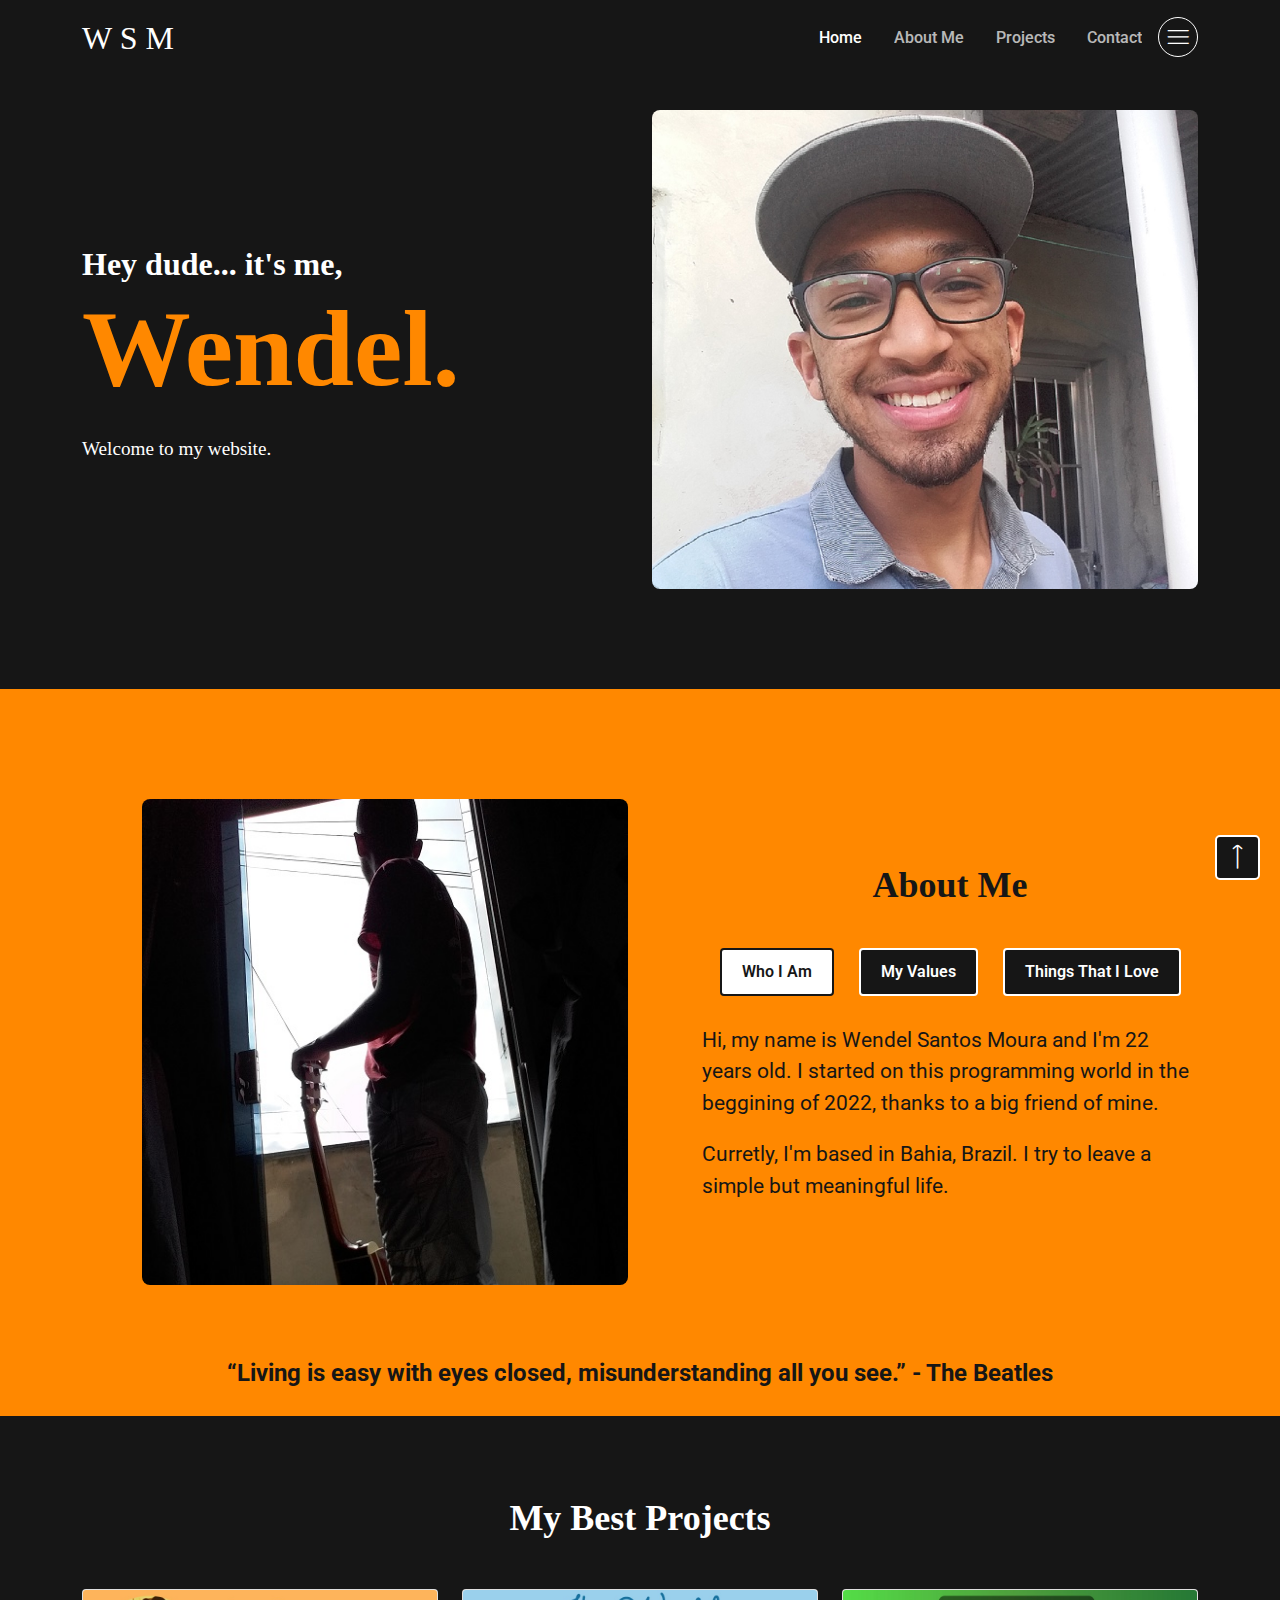
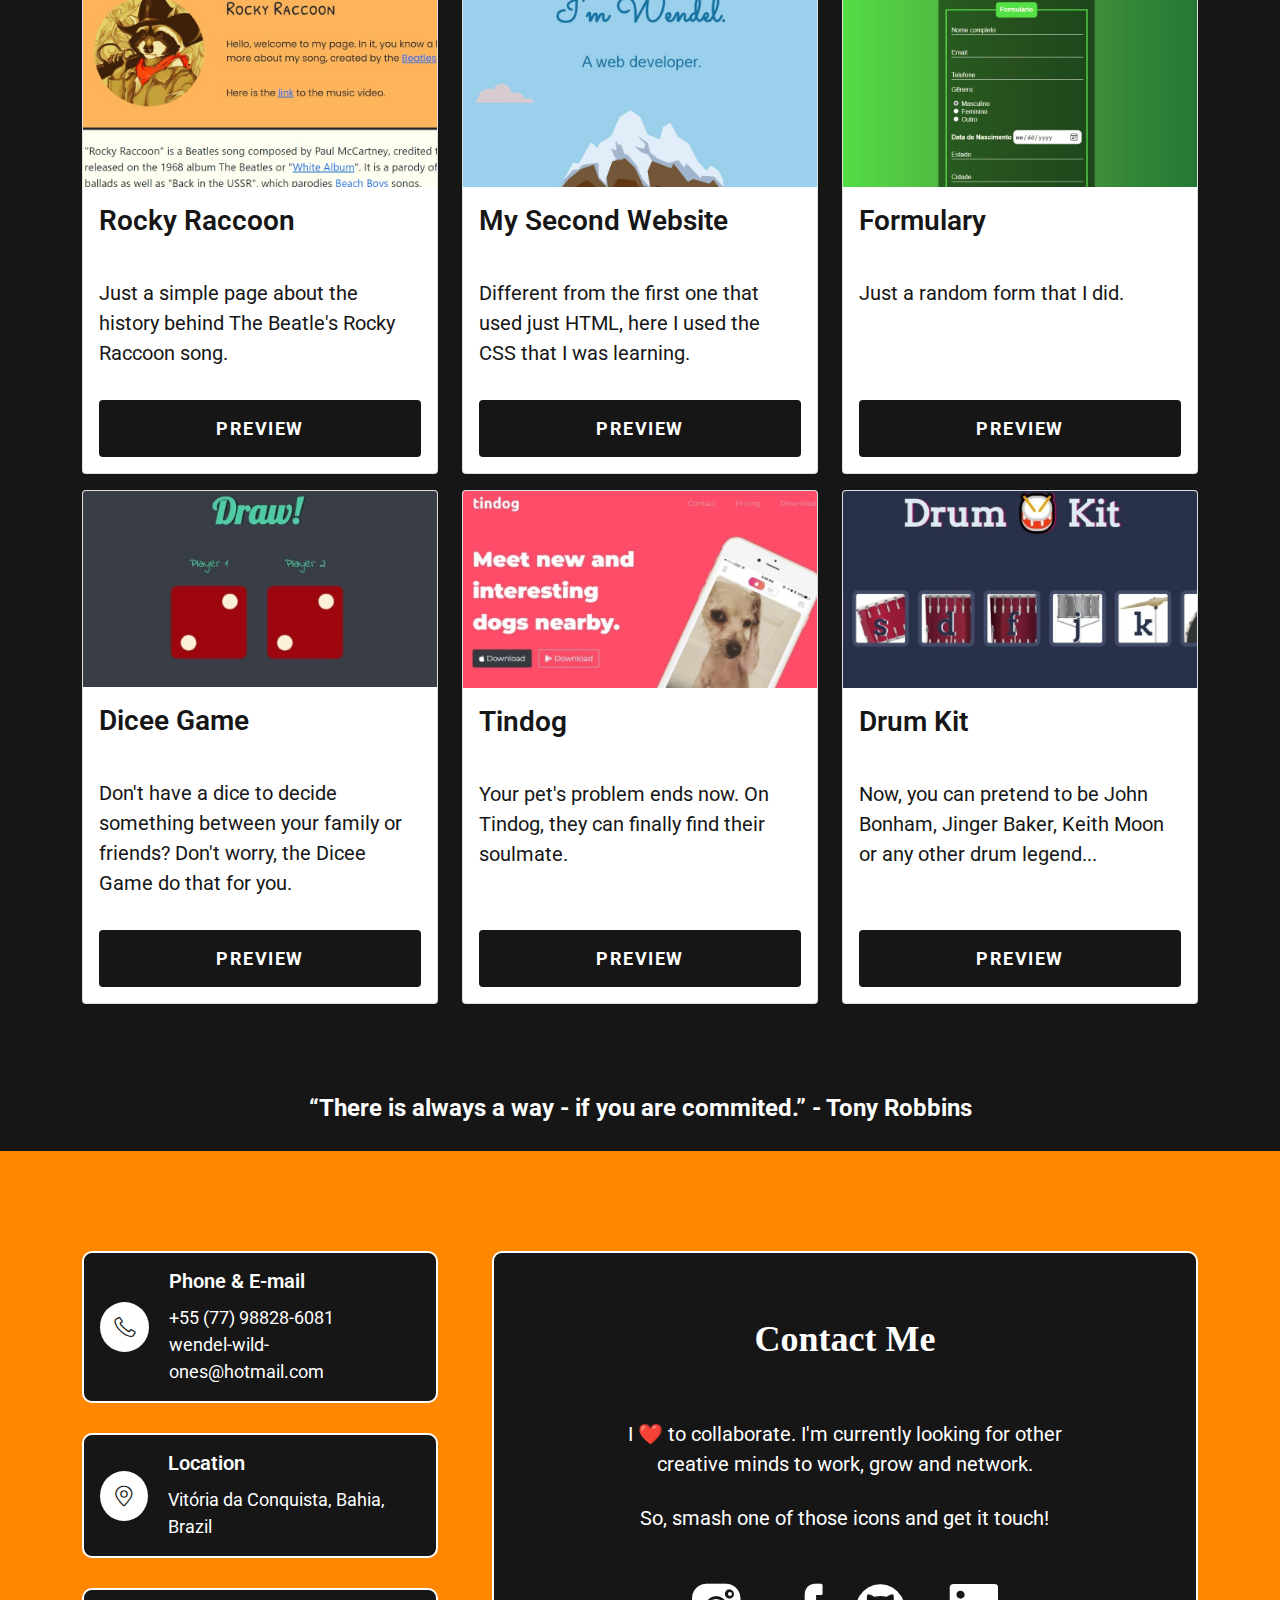
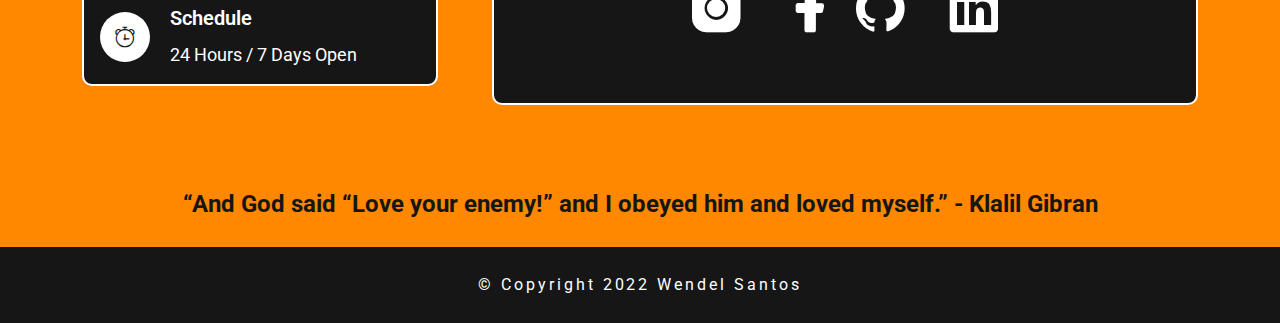
==== commit f525e837: "Update index.html" ====
--- a/index.html
+++ b/index.html
@@ -123,7 +123,6 @@
           <div class="header-content">
             <h1>Hey dude... it's me, <span>Wendel.</span></h1>
             <p>Welcome to my website.</p>
-            <p>Turn off your mind, relax and float down stream.</p>
           </div>
         </div>
         <div class="col-lg-6 col-md-12 col-12">
@@ -142,7 +141,7 @@
     <div class="container">
       <div class="row align-items-center">
         <div class="col-lg-6 col-12">
-          <div class="about-image-five">
+          <div class="about-image">
             <img src="assets/images/about/Wendel-4.jpg" alt="My picture looking in the distance"/>
           </div>
         </div>
@@ -168,7 +167,7 @@
                 </div>
                 <div class="tab-pane fade" id="nav-values" role="tabpanel" aria-labelledby="nav-vision-tab">
                   <p>It's very important to know itself values, so here is my foundational ones, 
-                    the top 5 that comes above everything. PS: There's no specific order.
+                    the top 5 that comes above everything. PS: There's no specific order:
                   </p>
                   <p>1) Health, 2) Growth, 3) Contribution, 4) Relationships, 5)Passion.</p>
                 </div>
@@ -360,4 +359,4 @@
   
 </body>
 
-</html>+</html>
--- a/style.css
+++ b/style.css
@@ -1,7 +1,7 @@
 @import url('https://fonts.googleapis.com/css2?family=Patrick+Hand&family=Roboto:wght@400;700;900&display=swap');
 
 :root {
-  --primary-color: #000;
+  --primary-color: rgb(22, 22, 22);
   --secondary-color: #fff;
   --tertiary-color: #f80;
   --shadow: 0px 2px 4px rgba(40, 41, 61, 0.04),
@@ -10,11 +10,16 @@
 body {
   font-family: 'Roboto', sans-serif;
   color: var(--primary-color);
-  font-size: 16px;
-}
-@media (max-width: 991px) {
+  font-size: 1rem;
+}
+@media (max-width: 991px) and (min-width: 768px) {
   body {
-    font-size: 14px;
+    font-size: 0.9rem;
+  }
+}
+@media (max-width: 767px) {
+  body {
+    font-size: 0.8rem;
   }
 }
 img {
@@ -49,29 +54,29 @@
 h2,
 .h2 {
   font-family: 'Patrick Hand CS', cursive;
-  font-size: 2.25em;
+  font-size: 2.25rem;
   line-height: 1.25;
   text-align: center;
 }
 h3,
 .h3 {
-  font-size: 1.75em;
+  font-size: 1.75rem;
   line-height: 1.25;
 }
 h4,
 .h4 {
-  font-size: 1.5em;
+  font-size: 1.5rem;
   line-height: 1.25;
 }
 h5,
 .h5 {
-  color: black;
-  font-size: 1.25em;
+  color: var(--primary-color);
+  font-size: 1.25rem;
   line-height: 1.25;
 
 }
 p {
-  font-size: 1em;
+  font-size: 1rem;
   font-weight: 400;
   line-height: 1.5;
   color: var(--secondary-color);
@@ -82,25 +87,35 @@
   font-weight: bold;
   text-align: center;
 }
-@media (max-width: 767px) {
+@media (min-width: 768px) and (max-width: 991px) {
+  p {
+    font-size: 0.9rem;
+  }
   .p {
-    font-size: 1.2rem;
-    font-weight: bold;
+    font-size: 1.3rem;
+  }
+}
+@media (max-width: 767px) {
+  p {
+    font-size: 0.8rem;
+  }
+  .p {
+    font-size: 1.1rem;
   }
   .container {
-    padding-left: 20px;
-    padding-right: 20px;
+    padding-left: 1.25rem;
+    padding-right: 1.25rem;
   }
 }
 .btn {
   font-weight: bold;
-  font-size: 16px;
-  line-height: 20px;
+  font-size: 1rem;
+  line-height: 1.25;
   text-align: center;
   letter-spacing: 0.08em;
   text-transform: uppercase;
-  padding: 12px 24px;
-  border-radius: 4px;
+  padding: 0.75rem 1.5rem;
+  border-radius: 0.25rem;
   border: 1px solid transparent;
 }
 .btn:hover {
@@ -111,16 +126,16 @@
   outline: none;
 }
 .btn.btn-lg {
-  font-size: 1.15em;
-  padding: 16px 24px;
+  font-size: 1.15rem;
+  padding: 1rem 1.5rem;
 }
 
 /* One Click Scrool Top Button*/
 .scroll-top {
-  width: 45px;
-  height: 45px;
-  line-height: 45px;
-  background: black;
+  width: 2.8rem;
+  height: 2.8rem;
+  line-height: 2.8rem;
+  background: var(--primary-color);
   display: -webkit-box;
   display: -ms-flexbox;
   display: flex;
@@ -130,18 +145,18 @@
   -webkit-box-align: center;
       -ms-flex-align: center;
           align-items: center;
-  font-size: 25px;
+  font-size: 1.56rem;
   color: var(--secondary-color) !important;
-  border: 2px solid var(--secondary-color);
+  border: 0.125rem solid var(--secondary-color);
   border-radius: 0;
   position: fixed;
-  bottom: 30px;
-  right: 30px;
+  bottom: 1.25rem;
+  right: 1.25rem;
   z-index: 9;
   cursor: pointer;
   -webkit-transition: all .3s ease-out 0s;
   transition: all .3s ease-out 0s;
-  border-radius: 5px;
+  border-radius: 0.31rem;
 }
 .scroll-top:hover {
   color: var(--tertiary-color) !important;
@@ -152,15 +167,15 @@
   background-color: var(--primary-color);
 }
 
-/*===== NAVBAR =====*/
+/*===== Navbar =====*/
 .navbar-toggler:focus {
   box-shadow: none;
 }
 .mb-100 {
-  margin-bottom: 100px;
-}
-
-/*===== NAVBAR NINE =====*/
+  margin-bottom: 6.25rem;
+}
+
+/*===== Navbar nine =====*/
 .navbar-area.navbar-nine {
   background: var(--primary-color);
   padding: 1px 0;
@@ -180,7 +195,7 @@
 }
 @media only screen and (min-width: 768px) and (max-width: 991px), (max-width: 767px) {
   .navbar-area.navbar-nine {
-    padding: 10px 0;
+    padding: 0.625rem 0;
   }
 }
 .navbar-area.navbar-nine .navbar-brand {
@@ -196,10 +211,10 @@
 .navbar-area.navbar-nine .navbar .navbar-toggler .toggler-icon {
   background-color: var(--secondary-color);
   display: block;
-  height: 2px;
-  margin: 5px 0;
-  position: relative;
-  width: 30px;
+  height: 0.125rem;
+  margin: 0.312rem 0;
+  position: relative;
+  width: 1.875rem;
   -webkit-transition: all 0.3s ease-out 0s;
   -moz-transition: all 0.3s ease-out 0s;
   -ms-transition: all 0.3s ease-out 0s;
@@ -227,11 +242,11 @@
 }
 .navbar-area.navbar-nine .navbar .navbar-nav .nav-item a {
   align-items: center;
-  border-radius: 5px;
+  border-radius: 0.312rem;
   color: var(--secondary-color);
   display: flex;
   font-weight: 500;
-  padding: 11px 16px;
+  padding: 0.687rem 1rem;
   position: relative;
   text-transform: capitalize;
   -webkit-transition: all 0.3s ease-out 0s;
@@ -239,7 +254,7 @@
   -ms-transition: all 0.3s ease-out 0s;
   -o-transition: all 0.3s ease-out 0s;
   transition: all 0.3s ease-out 0s;
-  margin: 14px 0;
+  margin: 0.875rem 0;
   opacity: 0.7;
 }
 .navbar-area.navbar-nine .navbar .navbar-nav .nav-item a:hover {
@@ -250,7 +265,7 @@
     border: 0;
     display: block;
     margin: 0;
-    padding: 10px 0;
+    padding: 0.625rem 0;
   }
 }
 .navbar-area.navbar-nine .navbar .navbar-nav .nav-item a.active {
@@ -263,13 +278,13 @@
   border: 1px solid var(--secondary-color);
   border-radius: 50%;
   color: var(--secondary-color);
-  font-size: 22px;
-  height: 40px;
-  line-height: 40px;
+  font-size: 1.375rem;
+  height: 2.5rem;
+  line-height: 2.5rem;
   overflow: hidden;
   position: relative;
   text-align: center;
-  width: 40px;
+  width: 2.5rem;
   -webkit-transition: all 0.3s ease-out 0s;
   -moz-transition: all 0.3s ease-out 0s;
   -ms-transition: all 0.3s ease-out 0s;
@@ -281,15 +296,15 @@
   background-color: var(--secondary-color);
 }
 
-/*===== SIDEBAR ONE =====*/
+/*===== sidebar one =====*/
 .sidebar-left {
   background-color: var(--tertiary-color);
   height: 100%;
   right: 0;
-  padding-top: 80px;
+  padding-top: 5rem;
   position: fixed;
   top: 0;
-  width: 350px;
+  width: 21.875rem;
   z-index: 999;
   -webkit-transform: translateX(100%);
   -moz-transform: translateX(100%);
@@ -308,17 +323,17 @@
 }
 @media (max-width: 767px) {
   .sidebar-left {
-    width: 250px;
+    width: 15.625rem;
   }
 }
 .sidebar-left .sidebar-close {
-  right: 30px;
+  right: 1.875rem;
   position: absolute;
-  top: 30px;
+  top: 1.875rem;
 }
 .sidebar-left .sidebar-close .close {
   color: var(--primary-color);
-  font-size: 18px;
+  font-size: 1.125rem;
   -webkit-transition: all 0.2s ease-out 0s;
   -moz-transition: all 0.2s ease-out 0s;
   -ms-transition: all 0.2s ease-out 0s;
@@ -333,7 +348,7 @@
   transform: rotate(90deg);
 }
 .sidebar-left .sidebar-content {
-  padding: 0px 30px;
+  padding: 0rem 1.875rem;
 }
 .sidebar-left .sidebar-content .sidebar-logo a {
   color: var(--secondary-color);
@@ -344,18 +359,18 @@
   color: var(--primary-color);
 }
 .sidebar-left .sidebar-content .sidebar-menu {
-  margin-top: 30px;
+  margin-top: 1.875rem;
 }
 .sidebar-left .sidebar-content .sidebar-menu ul {
-  margin-top: 15px;
+  margin-top: 0.93rem;
 }
 .sidebar-left .sidebar-content .sidebar-menu ul li a {
-  border-radius: 5px;
-  color: var(--secondary-color);
-  font-size: 16px;
+  border-radius: 0.312rem;
+  color: var(--secondary-color);
+  font-size: 1rem;
   font-weight: 500;
-  line-height: 24px;
-  padding: 8px 0;
+  line-height: 1.5rem;
+  padding: 0.5rem 0;
   position: relative;
   text-transform: capitalize;
   -webkit-transition: all 0.3s ease-out 0s;
@@ -367,30 +382,30 @@
 }
 .sidebar-left .sidebar-content .sidebar-menu ul li a:hover {
   color: var(--primary-color);
-  padding-left: 5px;
+  padding-left: 0.312rem;
 }
 .sidebar-left .sidebar-content .sidebar-social {
   margin-top: 30px;
 }
 .sidebar-left .sidebar-content .sidebar-social .social-title {
-  font-size: 18px;
+  font-size: 1.125rem;
   font-weight: 600;
-  margin-bottom: 25px;
+  margin-bottom: 1.562rem;
 }
 .sidebar-left .sidebar-content .sidebar-social ul li {
   display: inline-block;
-  margin-right: 10px;
+  margin-right: 0.625rem;
 }
 .sidebar-left .sidebar-content .sidebar-social ul li a {
   color: var(--secondary-color);
-  background-color: black;
-  border: 2px solid #eee;
+  background-color: var(--primary-color);
+  border: 2px solid var(--secondary-color);
   border-radius: 50%;
-  font-size: 18px;
-  height: 38px;
-  line-height: 38px;
+  font-size: 1.125rem;
+  height: 2.375rem;
+  line-height: 2.375rem;
   text-align: center;
-  width: 38px;
+  width: 2.375rem;
   -webkit-transition: all 0.3s ease-out 0s;
   -moz-transition: all 0.3s ease-out 0s;
   -ms-transition: all 0.3s ease-out 0s;
@@ -421,26 +436,26 @@
 /*===== home section =====*/
 .header-eight {
   background: var(--primary-color);
-  padding: 110px 0 100px;
+  padding: 6.875rem 0 6.25rem;
   position: relative;
 }
 @media only screen and (min-width: 768px) and (max-width: 991px) {
   .header-eight {
-    padding: 130px 0 80px;
+    padding: 8.125rem 0 5rem;
   }
 }
 @media (max-width: 767px) {
   .header-eight {
-    padding: 100px 0 60px 0;
+    padding: 6.25rem 0 3.75rem 0;
   }
 }
 .header-eight .header-image img {
-  border-radius: 8px;
+  border-radius: 0.5rem;
   width: 100%;
 }
 @media only screen and (min-width: 768px) and (max-width: 991px), (max-width: 767px) {
   .header-eight .header-image {
-    margin-top: 40px;
+    margin-top: 2.5rem;
   }
 }
 .header-eight .container span {
@@ -455,31 +470,31 @@
 .header-eight .header-content h1 {
   color: var(--secondary-color);
   font-family: 'Patrick Hand CS', cursive;
-  font-size: 32px;
+  font-size: 2rem;
   font-weight: 700;
 }
 @media only screen and (min-width: 768px) and (max-width: 991px) {
   .header-eight .header-content h1  {
-    font-size: 26px;
-    line-height: 32px;
+    font-size: 1.625rem;
+    line-height: 2rem;
   }
   .header-eight .header-content h1 span {
     font-size: 250%;
     line-height: 30px;
     margin-left: -30px;
-    padding: 30px;
+    padding: 1.875rem;
   }
 }
 @media (max-width: 767px) {
   .header-eight .header-content h1  {
-    font-size: 22px;
-    line-height: 20px;
+    font-size: 1.375rem;
+    line-height: 1.25rem;
   }
   .header-eight .header-content h1 span {
     font-size: 100%;
-    line-height: 20px;
+    line-height: 1.25rem;
     margin-left: -30px;
-    padding: 30px;
+    padding: 1.875rem;
   }
 }
 .header-eight .header-content h1 span {
@@ -492,93 +507,67 @@
   font-family: 'Patrick Hand CS', cursive;
   font-size: 1.2rem;
   line-height: 10px;
-  margin-top: 30px;
+  margin-top: 1.875rem;
 }
 
 /*===== about me section =====*/
 .about-five {
   background-color: var(--tertiary-color);
-  padding: 110px 0 25px;
+  padding: 6.875rem 0 1.562rem;
 }
 .about-five .container .p {
-  color: black;
-  padding-top: 70px;
+  color: var(--primary-color);
+  padding-top: 4.375rem;
 }
 @media only screen and (min-width: 768px) and (max-width: 991px) {
   .about-five {
-    padding-top: 100px;
-    padding-bottom: 25px;
+    padding-bottom: 1.562rem;
+    padding-top: 6.25;
   }
 }
 @media (max-width: 767px) {
   .about-five {
-    padding-top: 80px;
-    padding-bottom: 20px;
+    padding-bottom: 1.25rem;
+    padding-top: 5rem;
   }
 }
 .about-five-content{
-  padding-left: 50px;
-}
-@media only screen and (min-width: 768px) and (max-width: 991px) {
+  padding-left: 3.125rem;
+}
+@media only screen and (max-width: 991px) {
   .about-five-content {
     padding-left: 0;
   }
 }
-@media (max-width: 767px) {
-  .about-five-content {
-    padding-left: 0;
-  }
-}
-.about-five-content .small-title {
-  position: relative;
-  padding-left: 30px;
-}
-.about-five-content .small-title::before {
-  position: absolute;
-  content: "";
-  left: 0;
-  top: 50%;
-  background-color: var(--primary-color);
-  height: 2px;
-  width: 20px;
-  margin-top: -1px;
-}
-.about-five-content .main-title {
-  margin-top: 20px;
-}
 .about-five-content .about-five-tab {
-  margin-top: 40px;
-}
-.about-five-content .about-five-tab nav {
-  border: none;
-  background-color: var(--tertiary-color);
-  padding: 15px;
-  border-radius: 5px;
+  margin-top: 2.5rem;
 }
 .about-five-content .about-five-tab nav .nav-tabs {
   border: none;
+  place-content: center;
+}
+@media (min-width: 768px) and (max-width: 1199) {
+  .about-five-content .about-five-tab nav .nav-tabs {
+    display: inline-flex;
+  }
 }
 .about-five-content .about-five-tab nav button {
-  border: none;
-  color: var(--secondary-color);
+  background-color: var(--primary-color);
+  border: 0.125rem solid var(--secondary-color);
+  border-radius: 0.25rem;
+  color: var(--secondary-color);
+  font-size: 100%;
   font-weight: 600;
-  padding: 0;
-  margin-right: 20px;
-  position: relative;
-  background-color: black;
-  padding: 10px 18px;
-  border: 1px solid var(--secondary-color);
-  border-radius: 4px;
+  margin-right: 25px;
+  padding: 0.625rem 1.25rem;
+  position: relative;
   text-transform: capitalize;
 }
 @media (max-width: 767px) {
   .about-five-content .about-five-tab nav button {
     margin: 0;
-    margin-bottom: 10px;
+    margin-bottom: 0.625rem;
     width: 100%;
-  }
-  .about-five-content .about-five-tab nav button:last-child {
-    margin: 0;
   }
 }
 .about-five-content .about-five-tab nav button:hover {
@@ -586,128 +575,97 @@
 }
 .about-five-content .about-five-tab nav button.active {
   background-color: var(--secondary-color);
-  border: 1px solid var(--primary-color);
+  border: 0.125rem solid var(--primary-color);
   color: var(--primary-color);
 }
 .about-five-content .about-five-tab nav button:last-child {
   margin-right: 0;
 }
 .about-five-content .about-five-tab .tab-content {
-  border: none;
-  padding-top: 30px;
+  padding-top: 1.875rem;
 }
 .about-five-content h2 {
-  color: black;
+  color: var(--primary-color);
 }
 .about-five-content .about-five-tab .tab-content p {
-  color: black;
-  font-size: 20px;
-  margin-bottom: 20px;
-}
-.about-five-content .about-five-tab .tab-content p:last-child {
-  margin: 0;
-}
-
-.about-image-five {
-  padding-left: 60px;
+  color: var(--primary-color);
+  font-size: 1.312rem;
+  margin-bottom: 1.25rem;
+}
+.about-image {
+  padding-left: 3.75rem;
   position: relative;
   z-index: 2;
 }
 @media only screen and (min-width: 768px) and (max-width: 991px) {
-  .about-image-five {
-    margin-bottom: 70px;
-    padding-left: 30px;
-  }
-}
-@media (max-width: 767px) {
-  .about-image-five {
-    margin-bottom: 60px;
+  .about-image {
+    margin-bottom: 4.375rem;
+    padding-left: 1.875rem;
+  }
+}
+@media (max-width: 767px) {
+  .about-image {
+    margin-bottom: 3.75rem;
     padding-left: 0;
   }
 }
-.about-image-five .shape {
-  position: absolute;
-  left: 30px;
-  top: -30px;
-  z-index: -1;
-}
 @media only screen and (min-width: 768px) and (max-width: 991px) {
-  .about-image-five .shape {
-    left: 0;
-  }
-}
-@media only screen and (min-width: 768px) and (max-width: 991px) {
-  .about-image-five::before {
+  .about-image::before {
+    bottom: -15px;
     right: -15px;
-    bottom: -15px;
-  }
-}
-@media (max-width: 767px) {
-  .about-image-five::before {
+  }
+}
+@media (max-width: 767px) {
+  .about-image::before {
     display: none;
   }
 }
-.about-image-five img {
-  border-radius: 8px;
+.about-image img {
+  border-radius: 0.5rem;
   width: 100%;
   z-index: 2;
 }
 
 /*===== projects section=====*/
 .projects {
+  background: var(--primary-color);
+  padding: 5rem 0 1.56rem;
+  position: relative;
   z-index: 2;
-  padding: 80px 0 25px;
-  background: var(--primary-color);
-  position: relative;
 }
 @media only screen and (min-width: 768px) and (max-width: 991px) {
   .projects {
-    padding: 80px 80px 25px;
+    padding: 5rem 5rem 1.56rem;
   }
 }
 @media (max-width: 767px) {
   .projects {
-    padding: 60px 0 20px;
-  }
-}
-.projects:before {
-  position: absolute;
-  content: "";
-  left: 0;
-  top: 0;
-  height: 100%;
-  width: 100%;
-  background-size: cover;
-  background-repeat: no-repeat;
-  background-position: top;
-  z-index: -1;
+    padding: 3.75rem 0 1.25rem;
+  }
 }
 .projects h2 {
   padding-bottom: 1rem;
   text-align: center;
 }
 .projects .container .p {
-  padding-top: 70px;
+  padding-top: 4.375rem;
 }
 .card {
   background-color: var(--secondary-color);
   color: var(--primary-color);
 }
 .card-body h3 {
-  color: black;
-}
-
+  color: var(--primary-color);
+}
 .card-text {
-  color: black;
-  font-size: 20px;
+  color: var(--primary-color);
+  font-size: 1.25rem;
   margin: 2rem 0;
 }
-
 .btn {
-  background-color: #000;
-  color: #fff;
-}
-
+  background-color: var(--primary-color);
+  color: var(--secondary-color);
+}
 .btn:hover {
   color: var(--tertiary-color);
 }
@@ -715,135 +673,121 @@
 /*====	contact section ====*/
 .contact-section {
   background-color: var(--tertiary-color);
+  padding: 6.25rem 0 1.562rem;
   position: relative;
   z-index: 3;
-  padding: 100px 0 25px;
 }
 @media only screen and (min-width: 768px) and (max-width: 991px) {
   .contact-section {
-    padding: 80px 0 25px;
+    padding: 5rem 0 1.562rem;
   }
 }
 @media (max-width: 767px) {
   .contact-section {
-    padding: 80px 0 20px;
+    padding: 5rem 0 1.25rem;
   }
 }
 .contact-section .contact-item-wrapper .contact-item {
+  background: var(--primary-color);
+  border: 0.125rem solid var(--secondary-color);
+  border-radius: 0.625rem;
   display: flex;
-  border: 1px solid var(--secondary-color);
-  border-radius: 10px;
-  background: black;
-  margin-bottom: 30px;
-  padding: 20px 30px;
+  margin-bottom: 1.875rem;
+  padding: 1.25rem 1.875rem;
   -webkit-transition: all 0.3s ease-out 0s;
   -moz-transition: all 0.3s ease-out 0s;
   -ms-transition: all 0.3s ease-out 0s;
   -o-transition: all 0.3s ease-out 0s;
   transition: all 0.3s ease-out 0s;
 }
-.contact-section .contact-item-wrapper .contact-item:hover {
-  box-shadow: var(--shadow);
+@media only screen and (min-width: 992px) {
+  .contact-section .contact-item-wrapper .contact-item {
+    padding: 1.25rem;
+    place-items: center;
+  }
 }
 @media only screen and (min-width: 1200px) and (max-width: 1399px) {
   .contact-section .contact-item-wrapper .contact-item {
-    padding: 20px;
-  }
-}
-@media only screen and (min-width: 768px) and (max-width: 991px) {
+    padding: 1rem;
+  }
+}
+@media only screen and (max-width: 991px) {
   .contact-section .contact-item-wrapper .contact-item {
     flex-direction: column;
   }
 }
-@media (max-width: 767px) {
-  .contact-section .contact-item-wrapper .contact-item {
-    flex-direction: column;
-  }
-}
 .contact-section .contact-item-wrapper .contact-item .contact-icon {
+  align-items: center;
+  background: var(--secondary-color);
+  border-radius: 50%;
+  color: var(--primary-color);
   display: flex;
+  font-size: 1.375rem;
   justify-content: center;
-  align-items: center;
-  font-size: 22px;
-  width: 50px;
-  height: 50px;
-  border-radius: 50%;
-  background: var(--secondary-color);
-  color: black;
+  height: 3.125rem;
+  width: 3.125rem;
   -webkit-transition: all 0.3s ease-out 0s;
   -moz-transition: all 0.3s ease-out 0s;
   -ms-transition: all 0.3s ease-out 0s;
   -o-transition: all 0.3s ease-out 0s;
   transition: all 0.3s ease-out 0s;
 }
-.contact-section .contact-item-wrapper .contact-item .contact-content {
-  margin-left: 25px;
-}
 @media only screen and (min-width: 1200px) and (max-width: 1399px) {
   .contact-section .contact-item-wrapper .contact-item .contact-content {
-    margin-left: 20px;
-  }
-}
-@media only screen and (min-width: 768px) and (max-width: 991px) {
+    margin-left: 1.25rem;
+  }
+}
+@media only screen and (max-width: 1199px) {
   .contact-section .contact-item-wrapper .contact-item .contact-content {
     margin-left: 0px;
-    margin-top: 20px;
-  }
-}
-@media (max-width: 767px) {
-  .contact-section .contact-item-wrapper .contact-item .contact-content {
-    margin-left: 0px;
-    margin-top: 20px;
-  }
+    margin-top: 1rem;
+  }
+  .contact-section .contact-item-wrapper .contact-item .contact-icon {
+    margin-right: 1.25rem;
+    margin-top: 1rem;
+  }
+}
+@media (max-width: 767px) {
   .social-media-icons {
-    margin-left: 4rem;
+    margin-left: 2rem;
   }
 }
 .contact-section .contact-item-wrapper .contact-item .contact-content h4 {
-  font-size: 20px;
-  margin-bottom: 10px;
+  font-size: 1.25rem;
+  margin-bottom: 0.625rem;
 }
 .contact-section .contact-item-wrapper .contact-item .contact-content p {
-  font-size: 18px;
-}
-
+  font-size: 1.125rem;
+}
 .contact-wrapper {
-  padding: 50px 40px;
-  background: black;
-  border: 1px solid var(--secondary-color);
+  background: var(--primary-color);
+  border: 0.125rem solid var(--secondary-color);
+  border-radius: 0.625rem;
   margin-left: 0px;
-  border-radius: 10px;
+  padding: 3.125rem 2.5rem;
   -webkit-transition: all 0.3s ease-out 0s;
   -moz-transition: all 0.3s ease-out 0s;
   -ms-transition: all 0.3s ease-out 0s;
   -o-transition: all 0.3s ease-out 0s;
   transition: all 0.3s ease-out 0s;
 }
-.contact-wrapper:hover {
-  box-shadow: var(--shadow);
-}
-@media only screen and (min-width: 1200px) and (max-width: 1399px) {
+@media only screen and (min-width: 1200px) {
   .contact-wrapper {
-    margin-left: 30px;
+    margin-left: 1.875rem;
   }
 }
 .contact-wrapper .section-title {
-  margin-bottom: 30px;
-}
-.contact-wrapper .section-title span {
-  font-size: 20px;
-  color: var(--primary-color);
-  font-weight: 700;
+  margin-bottom: 1.875rem;
 }
 .contact-wrapper .section-title h2 {
-  margin: 14px 0 57px;
+  margin: 0.875rem 0 3.562rem;
 }
 .contact-wrapper .section-title p {
-  font-size: 20px;
+  font-size: 1.25rem;
 }
 .contact-section .container .p {
-  color: black;
-  padding-top: 70px;
+  color: var(--primary-color);
+  padding-top: 4.375rem;
 }
 .social-media-icons {
   display: flex;
@@ -851,27 +795,24 @@
 }
 .lni-icon {
   color: var(--secondary-color);
-  font-size: 50px;
-  margin: 10px;
-  padding: 10px 0;
-  width: 50px;
-}
-
+  font-size: 3.125rem;
+  margin: 0.625rem;
+  padding: 0.625rem 0;
+  width: 3.125rem;
+}
 .lni-icon:hover {
   transform: rotate(360deg)  scale(180%);
   transition: 0.3s linear;
 }
 
 /* footer section */
-
 #footer {
-  background-color: #000;
-  font-size: 18px;
-  letter-spacing: 3px;
+  background-color: var(--primary-color);
+  font-size: 16px;
+  letter-spacing: 0.187rem;
   padding: 2% 5% 2%;
   text-align: center;
 }
-
 #footer p {
   color: var(--secondary-color);
-}+}
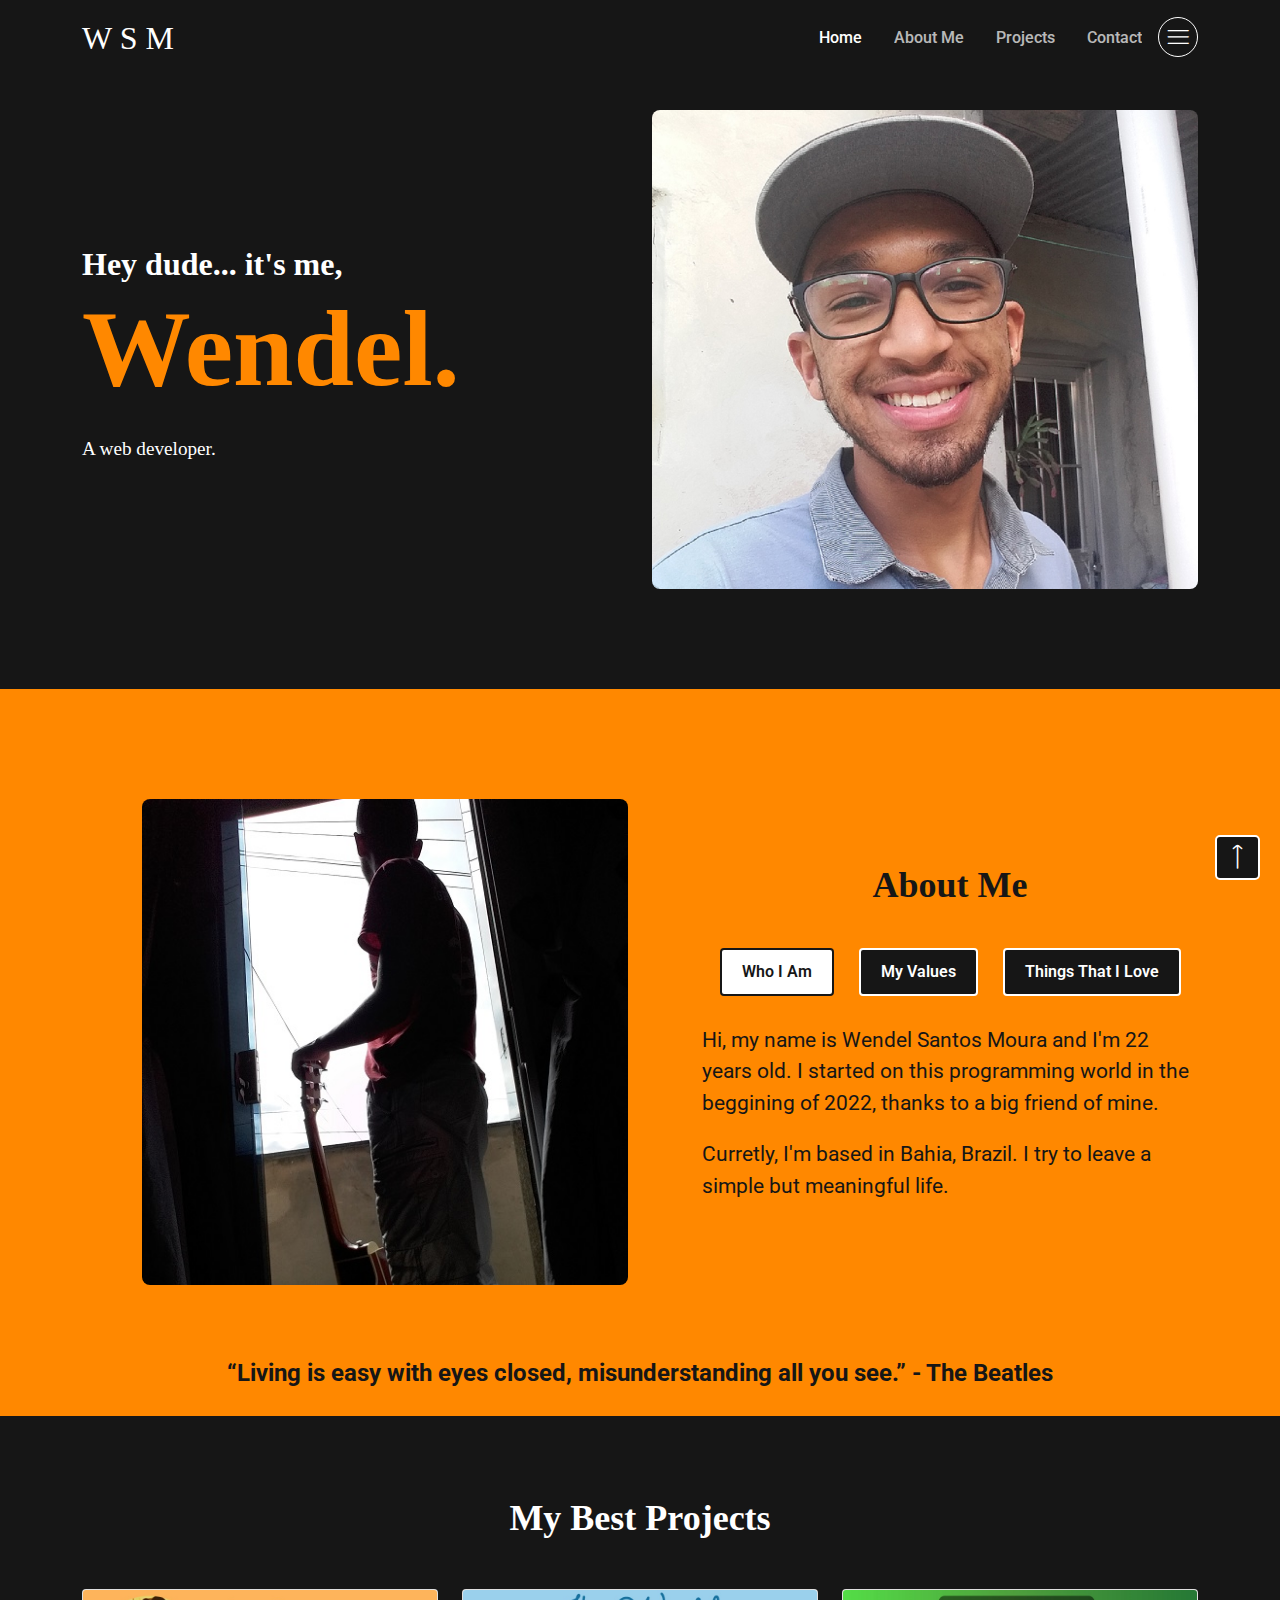
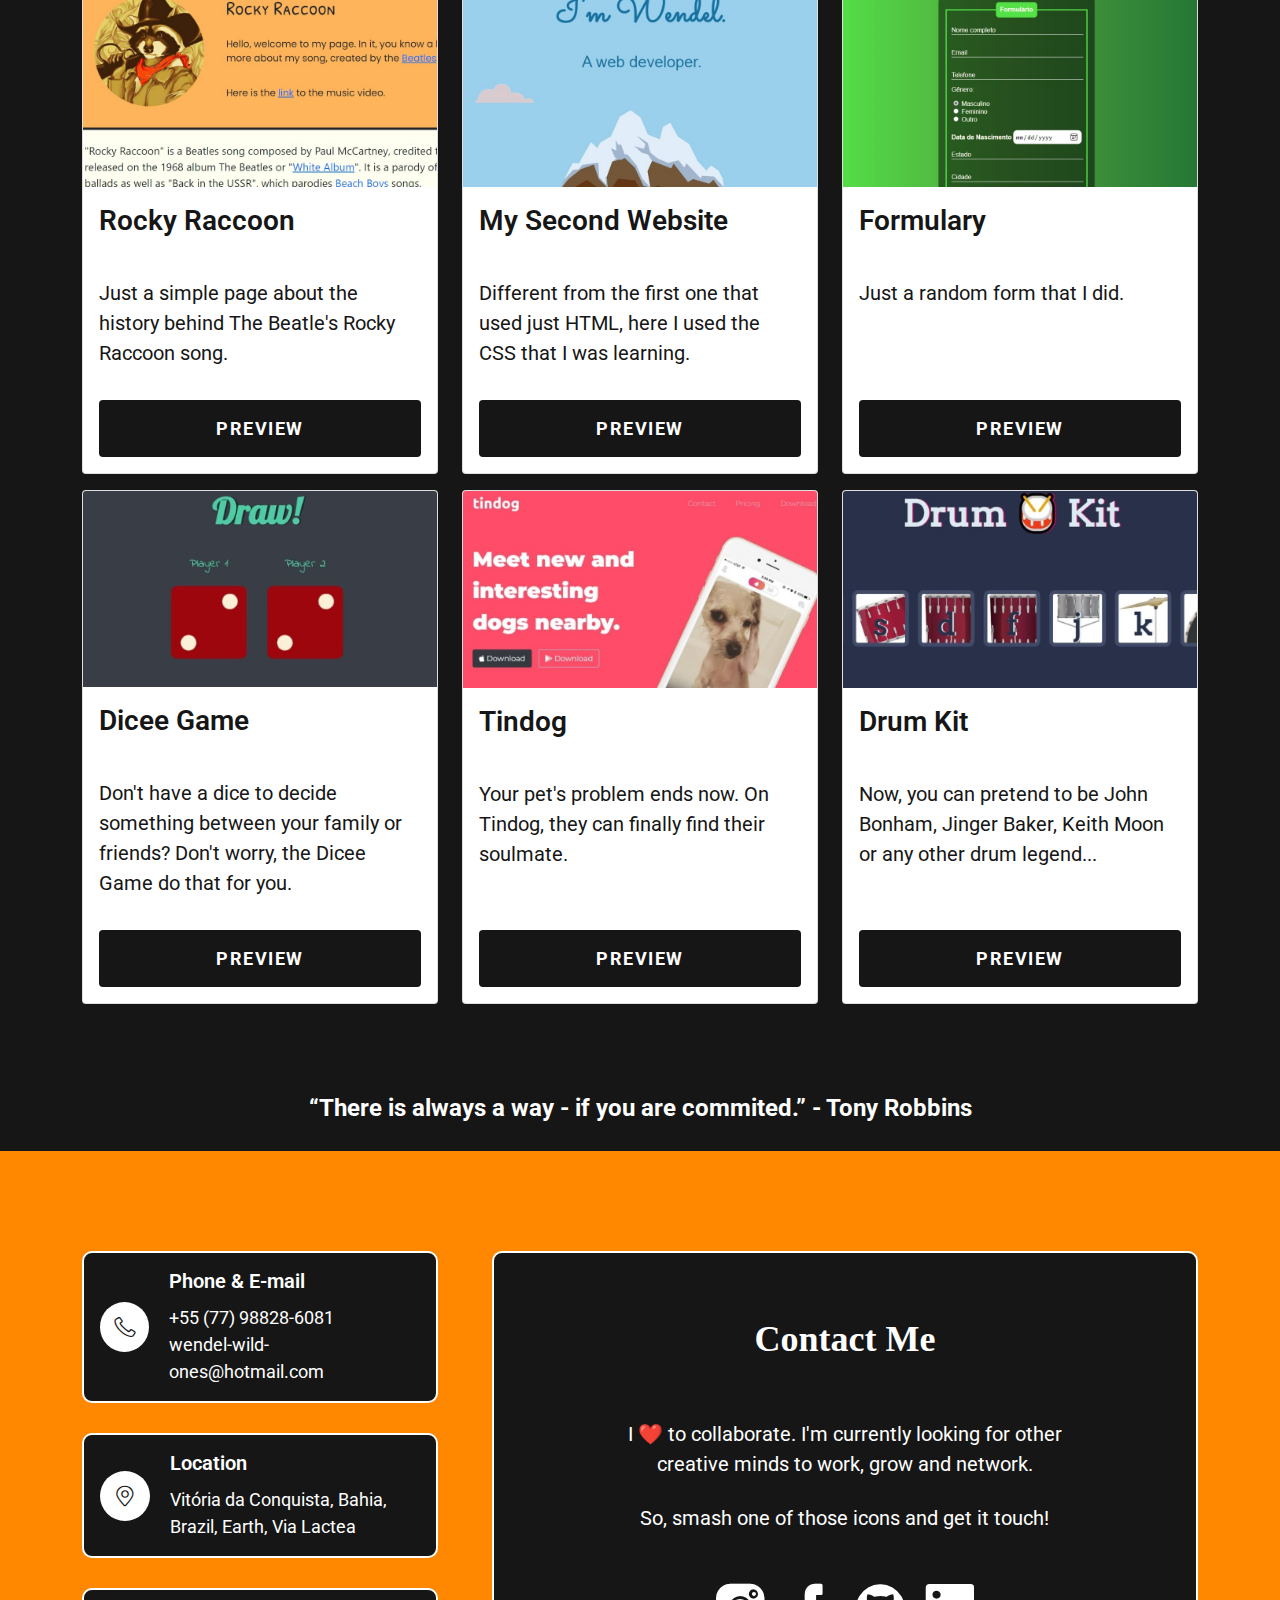
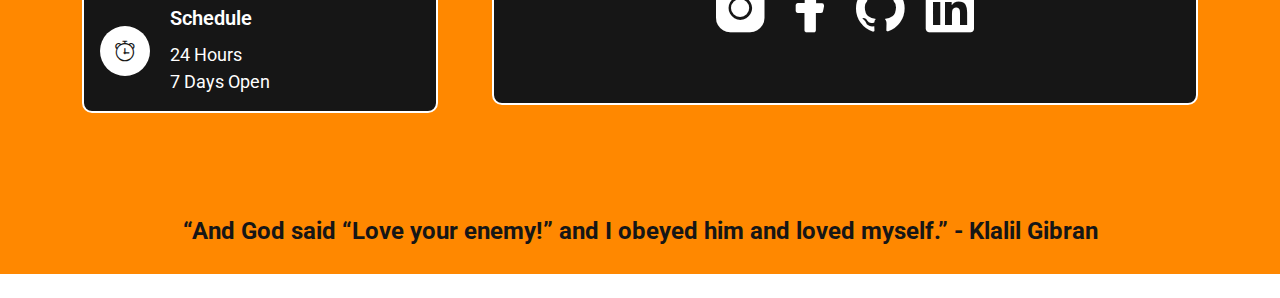
==== commit 8f2b791b: "Update index.html" ====
--- a/index.html
+++ b/index.html
@@ -1,362 +1,356 @@
 <!DOCTYPE html>
 <html lang="en">
 
-<head>
-  <meta charset="utf-8"/>
-  <meta http-equiv="x-ua-compatible" content="ie=edge"/>
-  <meta name="description" content=""/>
-  <meta name="viewport" content="width=device-width, initial-scale=1, shrink-to-fit=no"/>
-
-  <title>Wendel Santos</title>
-
-  <!--====== Favicon Icon ======-->
-  <link rel="icon" href="favicon.ico?v=2">
-
-  <!--====== Bootstrap css ======-->
-  <link rel="stylesheet" href="assets/css/bootstrap.min.css"/>
-
-  <!--====== Line Icons css ======-->
-  <link rel="stylesheet" href="assets/css/lineicons.css"/>
-
-  <!--====== CSS Stylesheet ======-->
-  <link rel="stylesheet" href="style.css"/>
-</head>
-
-<body>
-
-  <!--====== navbar start ======-->
-  <section class="navbar-area navbar-nine">
-    <div class="container">
-      <div class="row">
-        <div class="col-lg-12">
-          <nav class="navbar navbar-expand-lg">
-            <a class="navbar-brand" href="index.html">W S M</a>
-            <button class="navbar-toggler" type="button" data-bs-toggle="collapse" data-bs-target="#navbar"
-              aria-controls="navbar" aria-expanded="false" aria-label="Toggle navigation">
-              <span class="toggler-icon"></span>
-              <span class="toggler-icon"></span>
-              <span class="toggler-icon"></span>
-            </button>
-
-            <div class="collapse navbar-collapse sub-menu-bar" id="navbar">
-              <ul class="navbar-nav ms-auto">
-                <li class="nav-item">
-                  <a class="page-scroll active" href="#home">Home</a>
-                </li>
-                <li class="nav-item">
-                  <a class="page-scroll" href="#about">About me</a>
-                </li>
-                <li class="nav-item">
-                  <a class="page-scroll" href="#projects">Projects</a>
-                </li>
-                <li class="nav-item">
-                  <a class="page-scroll" href="#contact">Contact</a>
-                </li>
-              </ul>
-            </div>
-
-            <div class="navbar-btn d-none d-lg-inline-block">
-              <a class="menu-bar" href="#side-menu-left"><i class="lni lni-menu"></i></a>
-            </div>
-          </nav>
-          <!-- navbar -->
-        </div>
-      </div>
-      <!-- row -->
+  <head>
+    <meta charset="utf-8"/>
+    <meta http-equiv="x-ua-compatible" content="ie=edge"/>
+    <meta name="keywords" content="Wendel Santos Moura, Web Developer, front-end, HTML, CSS, Java Script">
+    <meta name="author" content="Wendel Santos Moura">
+    <meta name="description" content="My first personal website, showing some interesting stuffs about me."/>
+    <meta name="viewport" content="width=device-width, initial-scale=1, shrink-to-fit=no"/>
+
+    <title>Wendel Santos | Web Developer</title>
+
+    <!-- Favicon Icon -->
+    <link rel="icon" href="favicon.ico?v=2">
+
+    <!-- Bootstrap css -->
+    <link rel="stylesheet" href="assets/css/bootstrap.min.css"/>
+
+    <!-- Line Icons css -->
+    <link rel="stylesheet" href="assets/css/lineicons.css"/>
+    
+    <!-- CSS Stylesheet -->
+    <link rel="stylesheet" href="style.css"/>
+    
+    <!-- Java Script --> 
+    <script defer src="assets/js/bootstrap.bundle.min.js"></script>
+    <script defer src="assets/js/main.js"></script>
+  </head>
+
+  <body>
+
+    <!-- Navbar start -->
+    <nav class="navbar-area navbar-nine">
+      <div class="container">
+        <div class="row">
+          <div class="col-lg-12">
+            <nav class="navbar navbar-expand-lg">
+              <a class="navbar-brand" href="index.html">W S M</a>
+              <button class="navbar-toggler" type="button" data-bs-toggle="collapse" data-bs-target="#navbar"
+                aria-controls="navbar" aria-expanded="false" aria-label="Toggle navigation">
+                <span class="toggler-icon"></span>
+                <span class="toggler-icon"></span>
+                <span class="toggler-icon"></span>
+              </button>
+
+              <div class="collapse navbar-collapse sub-menu-bar" id="navbar">
+                <ul class="navbar-nav ms-auto">
+                  <li class="nav-item">
+                    <a class="page-scroll active" href="#home">Home</a>
+                  </li>
+                  <li class="nav-item">
+                    <a class="page-scroll" href="#about">About me</a>
+                  </li>
+                  <li class="nav-item">
+                    <a class="page-scroll" href="#projects">Projects</a>
+                  </li>
+                  <li class="nav-item">
+                    <a class="page-scroll" href="#contact">Contact</a>
+                  </li>
+                </ul>
+              </div>
+
+              <div class="navbar-btn d-none d-lg-inline-block">
+                <a class="menu-bar" href="#side-menu-left"><i class="lni lni-menu"></i></a>
+              </div>
+            </nav>
+            <!-- navbar -->
+          </div>
+        </div>
+        <!-- row -->
+      </div>
+      <!-- container -->
+    </nav>
+
+    <!-- Sidebar-left start -->
+    <div class="sidebar-left">
+      <div class="sidebar-close">
+        <a class="close" href="#close"><i class="lni lni-close"></i></a>
+      </div>
+      <div class="sidebar-content">
+        <div class="sidebar-logo">
+          <a href="index.html">W S M</a>
+        </div>
+        <br>
+        <!-- logo -->
+        <div class="sidebar-menu">
+          <h5 class="menu-title">Quick Links</h5>
+          <ul>
+            <li><a href="#home">Home</a></li>
+            <li><a href="#about">About me</a></li>
+            <li><a href="#projects">Projects</a></li>
+            <li><a href="#contact">Contact</a></li>
+          </ul>
+        </div>
+        <!-- menu -->
+        <div class="sidebar-social align-items-center justify-content-center">
+          <h5 class="social-title">Follow Me On</h5>
+          <ul>
+            <li>
+              <a href="https://www.instagram.com/wendel._.santos/"><i class="lni lni-instagram-filled"></i></a>
+            </li>
+            <li>
+              <a href="https://www.facebook.com/wendel.santos.58760"><i class="lni lni-facebook-filled"></i></a>
+            </li>
+            <li>
+              <a href="https://github.com/Perebas"><i class="lni lni-github-original"></i></a>
+            </li>
+            <li>
+              <a href="https://www.linkedin.com/in/wendel-santos-96b7b2230/"><i class="lni lni-linkedin-original"></i></a>
+            </li>
+          </ul>
+        </div>
+        <!-- sidebar social -->
+      </div>
+      <!-- content -->
     </div>
-    <!-- container -->
-  </section>
-  <!--====== navbar end ======-->
-
-
-  <!--====== sidebar-left start ======-->
-  <div class="sidebar-left">
-    <div class="sidebar-close">
-      <a class="close" href="#close"><i class="lni lni-close"></i></a>
-    </div>
-    <div class="sidebar-content">
-      <div class="sidebar-logo">
-        <a href="index.html">W S M</a>
-      </div>
-      <br>
-      <!-- logo -->
-      <div class="sidebar-menu">
-        <h5 class="menu-title">Quick Links</h5>
-        <ul>
-          <li><a href="#home">Home</a></li>
-          <li><a href="#about">About me</a></li>
-          <li><a href="#projects">Projects</a></li>
-          <li><a href="#contact">Contact</a></li>
-        </ul>
-      </div>
-      <!-- menu -->
-      <div class="sidebar-social align-items-center justify-content-center">
-        <h5 class="social-title">Follow Me On</h5>
-        <ul>
-          <li>
-            <a href="https://www.instagram.com/wendel._.santos/"><i class="lni lni-instagram-filled"></i></a>
-          </li>
-          <li>
-            <a href="https://www.facebook.com/wendel.santos.58760"><i class="lni lni-facebook-filled"></i></a>
-          </li>
-          <li>
-            <a href="https://github.com/Perebas"><i class="lni lni-github-original"></i></a>
-          </li>
-          <li>
-            <a href="https://www.linkedin.com/in/wendel-santos-96b7b2230/"><i class="lni lni-linkedin-original"></i></a>
-          </li>
-        </ul>
-      </div>
-      <!-- sidebar social -->
-    </div>
-    <!-- content -->
-  </div>
-  <div class="overlay-left"></div>
-  <!--====== sidebar-left end ======-->
-
-
-  <!--====== header-area-section start ======-->
-  <section id="home" class="header-area header-eight">
-    <div class="container">
-      <div class="row align-items-center">
-        <div class="col-lg-6 col-md-12 col-12">
-          <div class="header-content">
-            <h1>Hey dude... it's me, <span>Wendel.</span></h1>
-            <p>Welcome to my website.</p>
-          </div>
-        </div>
-        <div class="col-lg-6 col-md-12 col-12">
-          <div class="header-image">
-            <img src="assets/images/header/Wendel-1.jpg" alt="My picture smiling" />
-          </div>
-        </div>
-      </div>
-    </div>
-  </section>
-  <!--====== header-area-section end ======-->
-
-
-  <!--====== about-section start ======-->
-  <section class="about-area about-five" id="about">
-    <div class="container">
-      <div class="row align-items-center">
-        <div class="col-lg-6 col-12">
-          <div class="about-image">
-            <img src="assets/images/about/Wendel-4.jpg" alt="My picture looking in the distance"/>
-          </div>
-        </div>
-        <div class="col-lg-6 col-12">
-          <div class="about-five-content">
-            <h2 class="main-title fw-bold">About Me</h2>
-            <div class="about-five-tab">
-              <nav>
-                <div class="nav nav-tabs" id="nav-tab" role="tablist">
-                  <button class="nav-link active" id="nav-who-tab" data-bs-toggle="tab" data-bs-target="#nav-who"
-                    type="button" role="tab" aria-controls="nav-who" aria-selected="true">Who I Am</button>
-                  <button class="nav-link" id="nav-vision-tab" data-bs-toggle="tab" data-bs-target="#nav-values"
-                    type="button" role="tab" aria-controls="nav-values" aria-selected="false">My Values</button>
-                  <button class="nav-link" id="nav-passions-tab" data-bs-toggle="tab" data-bs-target="#nav-passions"
-                    type="button" role="tab" aria-controls="nav-passions" aria-selected="false">Things That I Love</button>
-                </div>
-              </nav>
-              <div class="tab-content" id="nav-tabContent">
-                <div class="tab-pane fade show active" id="nav-who" role="tabpanel" aria-labelledby="nav-who-tab">
-                  <p>Hi, my name is Wendel Santos Moura and I'm 22 years old. I started on this 
-                    programming world in the beggining of 2022, thanks to a big friend of mine.</p>
-                  <p>Curretly, I'm based in Bahia, Brazil. I try to leave a simple but meaningful life.</p>
-                </div>
-                <div class="tab-pane fade" id="nav-values" role="tabpanel" aria-labelledby="nav-vision-tab">
-                  <p>It's very important to know itself values, so here is my foundational ones, 
-                    the top 5 that comes above everything. PS: There's no specific order:
-                  </p>
-                  <p>1) Health, 2) Growth, 3) Contribution, 4) Relationships, 5)Passion.</p>
-                </div>
-                <div class="tab-pane fade" id="nav-passions" role="tabpanel" aria-labelledby="nav-passions-tab">
-                  <p>Here are some of them:</p>
-                  <p>1) My family, 2) My friends, 3) The Beatles, 4) Popcorn, 
-                     5) Chocolate, 6) Biking, 7) Reading, 8) Laughs, <br>
-                     9) Music (specially from the '60s), <br> 10) And, myself because I'm hilarious \o/.</p>
-                </div>
-              </div>
-            </div>
-          </div>
-        </div>
-      </div>
-      <p class="p">“Living is easy with eyes closed, misunderstanding all you see.” - The Beatles</p>
-    </div>
-    <!-- container -->
-  </section>
-  <!--====== about-section end ======-->
-
-
-  <!--====== projects-section start ======-->
-  <section id="projects" class="projects">
-    <div class="container">
-      <h2>My Best Projects</h2>
-      <div class="row gy-3 my-3">
-          <div class="col-sm-12 col-md-6 col-lg-4">
-              <div class="card h-100">
-                  <img src="assets/images/projects/rocky.png" class="card-img-top" alt="the photo of a raccoon with some texts around">
-                  <div class="card-body d-flex flex-column">
-                      <h3 class="card-title">Rocky Raccoon</h3>
-                      <p class="card-text">Just a simple page about the history behind The Beatle's Rocky Raccoon song.</p>
-                      <a href="https://perebas.github.io/Rocky-Raccoon/" class="btn btn-black btn-lg mt-auto">Preview</a>
-                  </div>
-              </div>
-          </div>
-          <div class="col-sm-12 col-md-6 col-lg-4">
-              <div class="card h-100">
-                  <img src="assets/images/projects/cv2.jpg" class="card-img-top" alt="a moutain with some words upon it">
-                  <div class="card-body d-flex flex-column">
-                      <h3 class="card-title">My Second Website</h3>
-                      <p class="card-text">Different from the first one that used just HTML, here I used the CSS that I was learning.</p>
-                      <a href="https://perebas.github.io/cv-2.0/" class="btn btn-black btn-lg mt-auto">Preview</a>
-                  </div>
-              </div>
-          </div>
-          <div class="col-sm-12 col-md-6 col-lg-4">
-              <div class="card h-100">
-                  <img src="assets/images/projects/form.png" class="card-img-top" alt="a green formulary">
-                  <div class="card-body d-flex flex-column">
-                      <h3 class="card-title">Formulary</h3>
-                      <p class="card-text">Just a random form that I did.</p>
-                      <a href="https://perebas.github.io/Form/" class="btn btn-black btn-lg mt-auto">Preview</a>
-                  </div>
-              </div>
-          </div>
-          <div class="col-sm-12 col-md-6 col-lg-4">
-              <div class="card h-100">
-                  <img src="assets/images/projects/dicee.png" class="card-img-top" alt="two dices">
-                  <div class="card-body d-flex flex-column">
-                      <h3 class="card-title">Dicee Game</h3>
-                      <p class="card-text">Don't have a dice to decide something between your family or friends? Don't worry, the Dicee Game do that for you.</p>
-                      <a href="https://perebas.github.io/Dicee/" class="btn btn-black btn-lg mt-auto">Preview</a>
-                  </div>
-              </div>
-          </div>
-          <div class="col-sm-12 col-md-6 col-lg-4">
-              <div class="card h-100">
-                  <img src="assets/images/projects/tindog.png" class="card-img-top" alt="the interface of a website with a dog's photo in a cellphone">
-                  <div class="card-body d-flex flex-column">
-                      <h3 class="card-title">Tindog</h3>
-                      <p class="card-text">Your pet's problem ends now. On Tindog, they can finally find their soulmate.</p>
-                      <a href="https://perebas.github.io/Tindog/" class="btn btn-black btn-lg mt-auto">Preview</a>
-                  </div>
-              </div>
-          </div>
-          <div class="col-sm-12 col-md-6 col-lg-4">
-              <div class="card h-100">
-                  <img src="assets/images/projects/drumkit.png" class="card-img-top" alt="5 images of drum parts, each one with a letter">
-                  <div class="card-body d-flex flex-column">
-                      <h3 class="card-title">Drum Kit</h3>
-                      <p class="card-text">Now, you can pretend to be John Bonham, Jinger Baker, Keith Moon or any other drum legend...</p>
-                      <a href="https://perebas.github.io/Drum-Kit/" class="btn btn-black btn-lg mt-auto">Preview</a>
-                  </div>
-              </div>
-          </div>
-      </div>
-      <p class="p">“There is always a way - if you are commited.” - Tony Robbins</p>
-    </div>
-  </section>
-  <!--====== projects-section start ======-->
-
-
-  <!--====== contact-section start ======-->
-  <section id="contact" class="contact-section">
-    <div class="container">
-      <div class="row">
-        <div class="col-xl-4">
-          <div class="contact-item-wrapper">
-            <div class="row">
-              <div class="col-12 col-md-6 col-xl-12">
-                <div class="contact-item">
-                  <div class="contact-icon">
-                    <i class="lni lni-phone"></i>
-                  </div>
-                  <div class="contact-content">
-                    <h4>Phone & E-mail</h4>
-                    <p>+55 (77) 98828-6081</p>
-                    <p>wendel-wild-ones@hotmail.com</p>
-                  </div>
-                </div>
-              </div>
-              <div class="col-12 col-md-6 col-xl-12">
-                <div class="contact-item">
-                  <div class="contact-icon">
-                    <i class="lni lni-map-marker"></i>
-                  </div>
-                  <div class="contact-content">
-                    <h4>Location</h4>
-                    <p>Vitória da Conquista, Bahia, Brazil</p>
-                  </div>
-                </div>
-              </div>
-              <div class="col-12 col-md-6 col-xl-12">
-                <div class="contact-item">
-                  <div class="contact-icon">
-                    <i class="lni lni-alarm-clock"></i>
-                  </div>
-                  <div class="contact-content">
-                    <h4>Schedule</h4>
-                    <p>24 Hours / 7 Days Open</p>
-                  </div>
-                </div>
-              </div>
-            </div>
-          </div>
-        </div>
-        <div class="col-xl-8">
-          <div class="contact-wrapper">
-            <div class="row">
-              <div class="col-xl-10 col-lg-8 mx-auto">
-                <div class="section-title text-center">
-                  <h2>Contact Me</h2>
-                  <p>I ❤️ to collaborate. I'm currently looking for other <br> creative minds to work, grow and network.</p>
-                  <br>
-                  <p>So, smash one of those icons and get it touch!</p> 
-                </div>
-              </div>
-            </div>
-            <div class="social-media-icons">
+    <div class="overlay-left"></div>
+
+    <!-- Header-area-section start -->
+    <header id="home" class="header-area header-eight">
+      <div class="container">
+        <div class="row align-items-center">
+          <div class="col-lg-6 col-md-12 col-12">
+            <div class="header-content">
+              <h1>Hey dude... it's me, <span>Wendel.</span></h1>
+              <p>A web developer.</p>
+            </div>
+          </div>
+          <div class="col-lg-6 col-md-12 col-12">
+            <div class="header-image">
+              <img src="assets/images/header/Wendel-1.jpg" alt="My picture smiling." />
+            </div>
+          </div>
+        </div>
+      </div>
+    </header>
+
+    <!-- About-section start -->
+    <section class="about-area about-five" id="about">
+      <div class="container">
+        <div class="row align-items-center">
+          <div class="col-lg-6 col-12">
+            <div class="about-image">
+              <img src="assets/images/about/Wendel-4.jpg" alt="My picture looking in the distance."/>
+            </div>
+          </div>
+          <div class="col-lg-6 col-12">
+            <div class="about-five-content">
+              <h2 class="main-title fw-bold">About Me</h2>
+              <div class="about-five-tab">
+                <nav>
+                  <div class="nav nav-tabs" id="nav-tab" role="tablist">
+                    <button class="nav-link active" id="nav-who-tab" data-bs-toggle="tab" data-bs-target="#nav-who"
+                      type="button" role="tab" aria-controls="nav-who" aria-selected="true">Who I Am</button>
+                    <button class="nav-link" id="nav-vision-tab" data-bs-toggle="tab" data-bs-target="#nav-values"
+                      type="button" role="tab" aria-controls="nav-values" aria-selected="false">My Values</button>
+                    <button class="nav-link" id="nav-passions-tab" data-bs-toggle="tab" data-bs-target="#nav-passions"
+                      type="button" role="tab" aria-controls="nav-passions" aria-selected="false">Things That I Love</button>
+                  </div>
+                </nav>
+                <div class="tab-content" id="nav-tabContent">
+                  <div class="tab-pane fade show active" id="nav-who" role="tabpanel" aria-labelledby="nav-who-tab">
+                    <p>Hi, my name is Wendel Santos Moura and I'm 22 years old. I started on this 
+                      programming world in the beggining of 2022, thanks to a big friend of mine.</p>
+                    <p>Curretly, I'm based in Bahia, Brazil. I try to leave a simple but meaningful life.</p>
+                  </div>
+                  <div class="tab-pane fade" id="nav-values" role="tabpanel" aria-labelledby="nav-vision-tab">
+                    <p>It's very important to know itself values, so here is my foundational ones, 
+                      the top 5 that comes above everything. PS: There's no specific order:
+                    </p>
+                    <p>1) Health, 2) Growth, 3) Contribution, 4) Relationships, 5)Passion.</p>
+                  </div>
+                  <div class="tab-pane fade" id="nav-passions" role="tabpanel" aria-labelledby="nav-passions-tab">
+                    <p>Here are some of them:</p>
+                    <p>1) My family, 2) My friends, 3) The Beatles, 4) Popcorn, 
+                      5) Chocolate, 6) Biking, 7) Reading, 8) Laughs,  9) Music 
+                      (specially from the '60s), <br> 10) And, myself because I'm hilarious \o/.</p>
+                  </div>
+                </div>
+              </div>
+            </div>
+          </div>
+        </div>
+        <p class="p">“Living is easy with eyes closed, misunderstanding all you see.” - The Beatles</p>
+      </div>
+      <!-- container -->
+    </section>
+
+    <!-- Projects-section start -->
+    <section id="projects" class="projects">
+      <div class="container">
+        <h2>My Best Projects</h2>
+        <div class="row gy-3 my-3">
+            <div class="col-sm-12 col-md-6 col-lg-4">
+                <div class="card h-100">
+                    <img src="assets/images/projects/rocky.png" class="card-img-top" alt="The photo of a raccoon with some texts around.">
+                    <div class="card-body d-flex flex-column">
+                        <h3 class="card-title">Rocky Raccoon</h3>
+                        <p class="card-text">Just a simple page about the history behind The Beatle's Rocky Raccoon song.</p>
+                        <a href="https://perebas.github.io/Rocky-Raccoon/" class="btn btn-black btn-lg mt-auto">Preview</a>
+                    </div>
+                </div>
+            </div>
+            <div class="col-sm-12 col-md-6 col-lg-4">
+                <div class="card h-100">
+                    <img src="assets/images/projects/cv2.jpg" class="card-img-top" alt="A moutain with some words upon it.">
+                    <div class="card-body d-flex flex-column">
+                        <h3 class="card-title">My Second Website</h3>
+                        <p class="card-text">Different from the first one that used just HTML, here I used the CSS that I was learning.</p>
+                        <a href="https://perebas.github.io/cv-2.0/" class="btn btn-black btn-lg mt-auto">Preview</a>
+                    </div>
+                </div>
+            </div>
+            <div class="col-sm-12 col-md-6 col-lg-4">
+                <div class="card h-100">
+                    <img src="assets/images/projects/form.png" class="card-img-top" alt="A green formulary.">
+                    <div class="card-body d-flex flex-column">
+                        <h3 class="card-title">Formulary</h3>
+                        <p class="card-text">Just a random form that I did.</p>
+                        <a href="https://perebas.github.io/Form/" class="btn btn-black btn-lg mt-auto">Preview</a>
+                    </div>
+                </div>
+            </div>
+            <div class="col-sm-12 col-md-6 col-lg-4">
+                <div class="card h-100">
+                    <img src="assets/images/projects/dicee.png" class="card-img-top" alt="Two dices.">
+                    <div class="card-body d-flex flex-column">
+                        <h3 class="card-title">Dicee Game</h3>
+                        <p class="card-text">Don't have a dice to decide something between your family or friends? Don't worry, the Dicee Game do that for you.</p>
+                        <a href="https://perebas.github.io/Dicee/" class="btn btn-black btn-lg mt-auto">Preview</a>
+                    </div>
+                </div>
+            </div>
+            <div class="col-sm-12 col-md-6 col-lg-4">
+                <div class="card h-100">
+                    <img src="assets/images/projects/tindog.png" class="card-img-top" alt="The interface of a website with a dog's photo in a cellphone.">
+                    <div class="card-body d-flex flex-column">
+                        <h3 class="card-title">Tindog</h3>
+                        <p class="card-text">Your pet's problem ends now. On Tindog, they can finally find their soulmate.</p>
+                        <a href="https://perebas.github.io/Tindog/" class="btn btn-black btn-lg mt-auto">Preview</a>
+                    </div>
+                </div>
+            </div>
+            <div class="col-sm-12 col-md-6 col-lg-4">
+                <div class="card h-100">
+                    <img src="assets/images/projects/drumkit.png" class="card-img-top" alt="5 images of drum parts, each one with a letter.">
+                    <div class="card-body d-flex flex-column">
+                        <h3 class="card-title">Drum Kit</h3>
+                        <p class="card-text">Now, you can pretend to be John Bonham, Jinger Baker, Keith Moon or any other drum legend...</p>
+                        <a href="https://perebas.github.io/Drum-Kit/" class="btn btn-black btn-lg mt-auto">Preview</a>
+                    </div>
+                </div>
+            </div>
+        </div>
+        <p class="p">“There is always a way - if you are commited.” - Tony Robbins</p>
+      </div>
+    </section>
+
+    <!-- Contact-section start -->
+    <section id="contact" class="contact-section">
+      <div class="container">
+        <div class="row">
+          <div class="col-xl-4">
+            <div class="contact-item-wrapper">
               <div class="row">
-                <div class="col-md-6">
-                  <a href="https://www.instagram.com/wendel._.santos/"><i class="lni lni-instagram-filled lni-icon"></i></a>
-                </div>
-                <div class="col-md-6">
-                  <a href="https://www.facebook.com/wendel.santos.58760"><i class="lni lni-facebook-filled lni-icon"></i></a>
-                </div>
-              </div>
+                <div class="col-12 col-md-6 col-xl-12">
+                  <div class="contact-item">
+                    <div class="contact-icon">
+                      <i class="lni lni-phone"></i>
+                    </div>
+                    <div class="contact-content">
+                      <h4>Phone & E-mail</h4>
+                      <p>+55 (77) 98828-6081</p>
+                      <p>wendel-wild-ones@hotmail.com</p>
+                    </div>
+                  </div>
+                </div>
+                <div class="col-12 col-md-6 col-xl-12">
+                  <div class="contact-item">
+                    <div class="contact-icon">
+                      <i class="lni lni-map-marker"></i>
+                    </div>
+                    <div class="contact-content">
+                      <h4>Location</h4>
+                      <p>Vitória da Conquista, Bahia,</p>
+                      <p>Brazil, Earth, Via Lactea</p>
+                    </div>
+                  </div>
+                </div>
+                <div class="col-12 col-md-6 col-xl-12">
+                  <div class="contact-item">
+                    <div class="contact-icon">
+                      <i class="lni lni-alarm-clock"></i>
+                    </div>
+                    <div class="contact-content">
+                      <h4>Schedule</h4>
+                      <p>24 Hours</p>
+                      <p>7 Days Open</p>
+                    </div>
+                  </div>
+                </div>
+              </div>
+            </div>
+          </div>
+          <div class="col-xl-8">
+            <div class="contact-wrapper">
               <div class="row">
-                <div class="col-md-6">
-                  <a href="https://github.com/Perebas"><i class="lni lni-github-original lni-icon"></i></a>
-                </div>
-                <div class="col-md-6">
-                  <a href="https://www.linkedin.com/in/wendel-santos-96b7b2230/"><i class="lni lni-linkedin-original lni-icon"></i></a>
-                </div>
-              </div>
-            </div>
-          </div>
-        </div>
-      </div>
-      <p class="p">“And God said “Love your enemy!” and I obeyed him and loved myself.” - Klalil Gibran</p>
-    </div>
-  </section>
-  <!--====== contact-section start ======-->
-
-  <!-- footer start-->
-  <footer id="footer">
-    <div>
-        <p>© Copyright 2022 Wendel Santos</p>
-    </div>
-  </footer>
-  <!-- footer end -->
-
-  <a href="#" class="scroll-top btn-hover"><i class="lni lni-arrow-up"></i></a>
-
-  <!--====== js ======--> 
-  <script src="assets/js/bootstrap.bundle.min.js"></script>
-  <script src="assets/js/main.js"></script>
-  
-</body>
+                <div class="col-xl-10 col-lg-8 mx-auto">
+                  <div class="section-title text-center">
+                    <h2>Contact Me</h2>
+                    <p>I ❤️ to collaborate. I'm currently looking for other <br> creative minds to work, grow and network.</p>
+                    <br>
+                    <p>So, smash one of those icons and get it touch!</p> 
+                  </div>
+                </div>
+              </div>
+              <div class="social-media-icons">
+                <div class="social-media-block">
+                  <div class="col-md-6">
+                    <a href="https://www.instagram.com/wendel._.santos/"><i class="lni lni-instagram-filled lni-icon"></i></a>
+                  </div>
+                </div>
+                <div class="social-media-block">
+                  <div class="col-md-6">
+                    <a href="https://www.facebook.com/wendel.santos.58760"><i class="lni lni-facebook-filled lni-icon"></i></a>
+                  </div>
+                </div>
+                <div class="social-media-block">
+                  <div class="col-md-6">
+                    <a href="https://github.com/Perebas"><i class="lni lni-github-original lni-icon"></i></a>
+                  </div>
+                </div>
+                <div class="social-media-block">
+                  <div class="col-md-6">
+                    <a href="https://www.linkedin.com/in/wendel-santos-96b7b2230/"><i class="lni lni-linkedin-original lni-icon"></i></a>
+                  </div>
+                </div>
+              </div>
+            </div>
+          </div>
+        </div>
+        <p class="p">“And God said “Love your enemy!” and I obeyed him and loved myself.” - Klalil Gibran</p>
+      </div>
+    </section>
+
+    <!-- Footer start-->
+    <footer class="footer">
+      <div><p>&copy; Copyright 2022 Wendel Santos</p></div>
+    </footer>
+
+    <a href="#" class="scroll-top btn-hover"><i class="lni lni-arrow-up"></i></a>
+    <!-- <button id="light-mode-toggle" class="light-mode-toggle" aria-label="toggle light mode">O</button> -->
+  </body>
 
 </html>
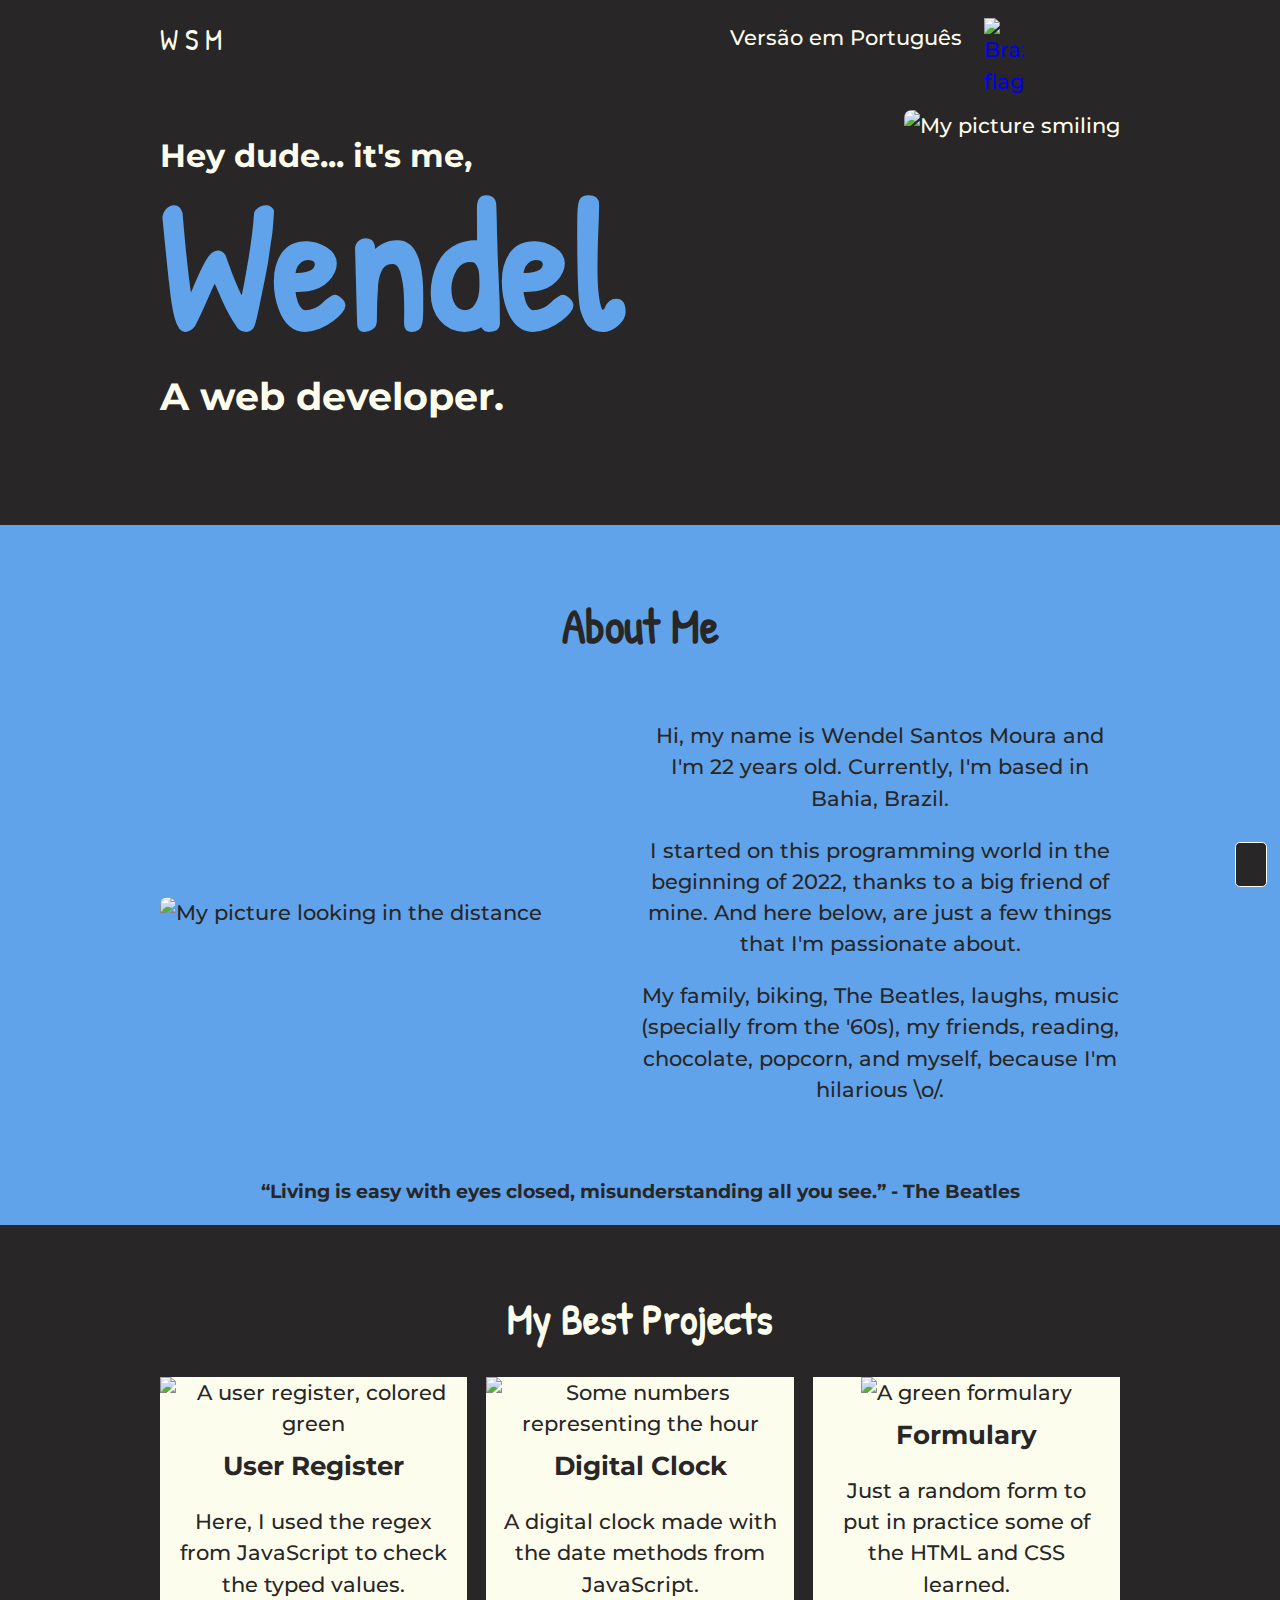
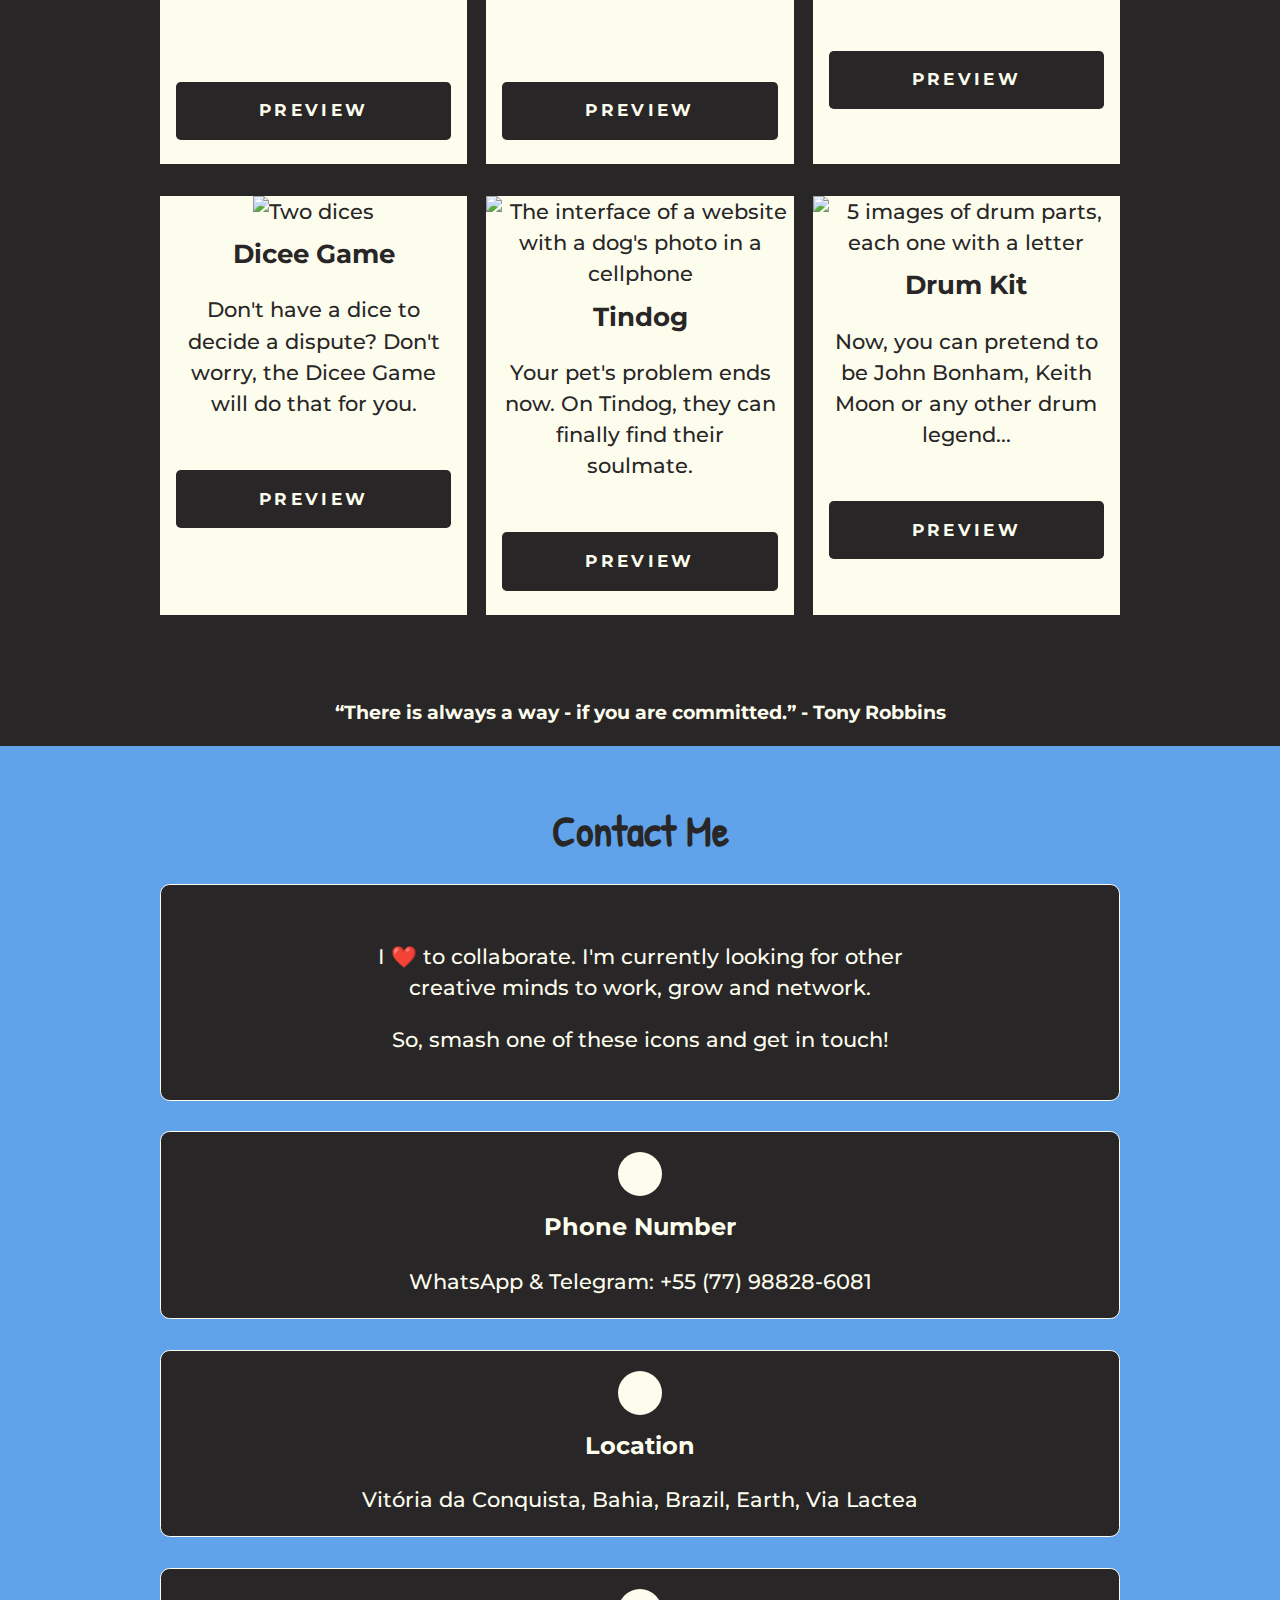
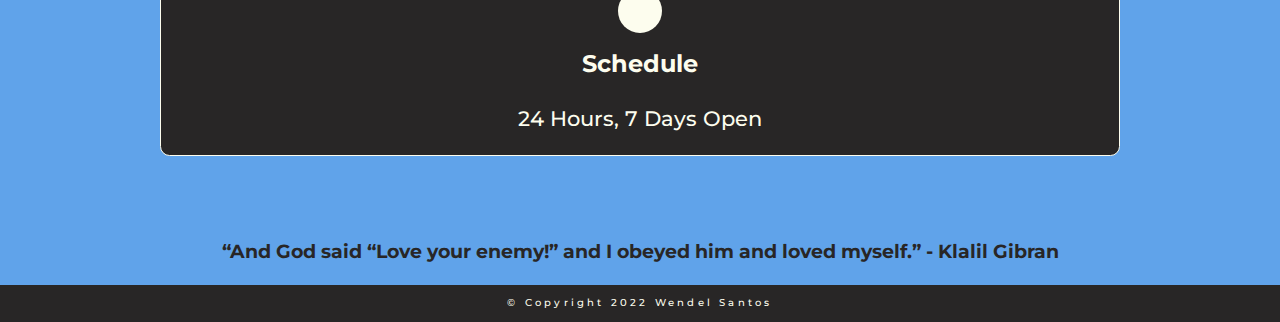
==== commit f851fb60: "Fixed the h2 title" ====
--- a/index.html
+++ b/index.html
@@ -1,356 +1,242 @@
 <!DOCTYPE html>
 <html lang="en">
-
-  <head>
-    <meta charset="utf-8"/>
-    <meta http-equiv="x-ua-compatible" content="ie=edge"/>
-    <meta name="keywords" content="Wendel Santos Moura, Web Developer, front-end, HTML, CSS, Java Script">
-    <meta name="author" content="Wendel Santos Moura">
-    <meta name="description" content="My first personal website, showing some interesting stuffs about me."/>
-    <meta name="viewport" content="width=device-width, initial-scale=1, shrink-to-fit=no"/>
-
-    <title>Wendel Santos | Web Developer</title>
-
-    <!-- Favicon Icon -->
-    <link rel="icon" href="favicon.ico?v=2">
-
-    <!-- Bootstrap css -->
-    <link rel="stylesheet" href="assets/css/bootstrap.min.css"/>
-
-    <!-- Line Icons css -->
-    <link rel="stylesheet" href="assets/css/lineicons.css"/>
-    
-    <!-- CSS Stylesheet -->
-    <link rel="stylesheet" href="style.css"/>
-    
-    <!-- Java Script --> 
-    <script defer src="assets/js/bootstrap.bundle.min.js"></script>
-    <script defer src="assets/js/main.js"></script>
-  </head>
-
-  <body>
-
-    <!-- Navbar start -->
-    <nav class="navbar-area navbar-nine">
+<head>
+  <meta charset="UTF-8">
+  <meta http-equiv="X-UA-Compatible" content="IE=edge">
+  <meta name="viewport" content="width=device-width, initial-scale=1.0">
+  <title>Wendel Santos | Web Developer</title>
+
+  <!-- Favicon -->
+  <link rel="icon" href="favicon.ico?v=2">
+
+  <!-- Font Awesome -->
+  <script src="https://kit.fontawesome.com/a145772b63.js" crossorigin="anonymous"></script>
+
+  <!-- CSS -->
+  <link rel="stylesheet" href="style.css"/>
+
+  <!-- Java Script -->
+  <script defer src="script.js"></script>
+</head>
+<body>
+  <!-- Navbar Start -->
+  <header class="navbar">
+    <div class="container row">
+      <a href="#" class="logo">W S M</a>
+      <a href="https://wendel-santos.github.io/MeuPortfolio/">
+        <div class="change-language">Versão em Português </div>
+        <img class="brazil-flag" src="./images/brazil.png" alt="Brazil's flag">
+      </a>
+      <button class="nav-btn open-nav-btn">
+        <i class="fa-solid fa-bars"></i>
+      </button>
+      
+      <div class="nav nav-primary">
+        <div class="nav nav-secondary">
+          <button class="nav-btn close-nav-btn">
+            <i class="xxx fa-solid fa-xmark"></i>
+          </button>
+          <div class="sidebar-content">
+            <div>
+              <a class="sidebar-logo" href="index.html">W S M</a>
+            </div>
+            <br>
+            <div class="sidebar-menu">
+              <h5 class="titles">Quick Links</h5>
+              <ul class="sidebar-menu-list">
+                <li><a class="sidebar-menu-list-link" href="#home">Home</a></li>
+                <li><a class="sidebar-menu-list-link" href="#about">About Me</a></li>
+                <li><a class="sidebar-menu-list-link" href="#projects">Projects</a></li>
+                <li><a class="sidebar-menu-list-link" href="#contact">Contact</a></li>
+              </ul>
+            </div>
+            <div class="sidebar-social">
+              <h5 class="titles">Follow Me On</h5>
+              <ul>
+                <li class="sidebar-social-list">
+                  <a class="sidebar-social-link" href="https://www.instagram.com/wendel._.santos/"><i class="fa-brands fa-instagram"></i></a>
+                </li>
+                <li class="sidebar-social-list">
+                  <a class="sidebar-social-link" href="https://www.facebook.com/wendel.santos.58760"><i
+                      class="fa-brands fa-facebook-square"></i></a>
+                </li>
+                <li class="sidebar-social-list">
+                  <a class="sidebar-social-link" href="https://github.com/wendel-santos"><i class="fa-brands fa-github-square"></i></a>
+                </li>
+                <li class="sidebar-social-list">
+                  <a class="sidebar-social-link" href="https://www.linkedin.com/in/wendel-santos-dev/"><i class="fa-brands fa-linkedin"></i></a>
+                </li>
+              </ul>
+            </div>
+          </div>
+
+        </div>
+      </div>
+      <div class="overlay-left"></div>
+    </div>
+  </header>
+
+  <!-- Intro Start -->
+  <section class="intro" id="intro">
+    <div class="container">
+      <div class="row">
+        <div class="intro-text">
+          <h1 class="intro-title">Hey dude... it's me, <span class="intro-span">Wendel</span></h1>
+          <p class="intro-p">A web developer.</p>
+        </div>
+        <img class="intro-picture" src="images/wendel-1.jpg" alt="My picture smiling" />
+      </div>
+    </div>
+  </section>
+
+  <main class="main">
+    <!-- About Section Start -->
+    <section class="about" id="about">
+      <div class="container">
+        <h2 class="about-title">About Me</h2>
+        <div class="row">
+          <img class="about-picture" src="images/wendel-2.jpg" alt="My picture looking in the distance"/>
+          <div class="col about-content">
+            <div class="tab-content">
+              <p class="tab-content-p">Hi, my name is Wendel Santos Moura and I'm 22 years old. Currently, I'm based in Bahia, Brazil.</p>
+              <p class="tab-content-p">I started on this programming world in the beginning of 2022, thanks to a big friend of mine. And here below, are just a few things that I'm passionate about.</p>
+              <p class="tab-content-p">My family, biking, The Beatles, laughs, music (specially from the '60s), my friends, reading, chocolate, popcorn, and myself, because I'm hilarious \o/.</p>
+            </div>
+          </div>
+        </div>
+        <p class="phrase">“Living is easy with eyes closed, misunderstanding all you see.” - The Beatles</p>
+      </div>
+    </section>
+
+    <!-- Projects Section Start -->
+        <section class="projects" id="projects">
+      <div class="container">
+        <h2 class="projects-title">My Best Projects</h2>
+        <div class="row">
+          <div class="card">
+            <img src="images/projects/form-2.0.png" class="card-img" alt="A user register, colored green">
+            <div class="card-body">
+              <h3 class="card-title">User Register</h3>
+              <p class="card-text">Here, I used the regex from JavaScript to check the typed values.</p>
+              <a href="https://wendel-santos.github.io/User-Register/" class="card-btn">Preview</a>
+            </div>
+          </div>
+          <div class="card">
+            <img src="images/projects/digital-clock.png" class="card-img" alt="Some numbers representing the hour">
+            <div class="card-body">
+              <h3 class="card-title">Digital Clock</h3>
+              <p class="card-text">A digital clock made with the date methods from JavaScript.</p>
+              <a href="https://wendel-santos.github.io/Digital-Clock/" class="card-btn">Preview</a>
+            </div>
+          </div>
+          <div class="card">
+            <img src="images/projects/form.png" class="card-img" alt="A green formulary">
+            <div class="card-body">
+              <h3 class="card-title">Formulary</h3>
+              <p class="card-text">Just a random form to put in practice some of the HTML and CSS learned.</p>
+              <a href="https://wendel-santos.github.io/Form/" class="card-btn">Preview</a>
+            </div>
+          </div>
+          <div class="card">
+            <img src="images/projects/dicee-game.png" class="card-img" alt="Two dices">
+            <div class="card-body">
+              <h3 class="card-title">Dicee Game</h3>
+              <p class="card-text">Don't have a dice to decide a dispute? Don't worry, the Dicee Game will do that for
+                you.</p>
+              <a href="https://wendel-santos.github.io/Dicee/" class="card-btn">Preview</a>
+            </div>
+          </div>
+          <div class="card">
+            <img src="images/projects/tindog.png" class="card-img"
+              alt="The interface of a website with a dog's photo in a cellphone">
+            <div class="card-body">
+              <h3 class="card-title">Tindog</h3>
+              <p class="card-text">Your pet's problem ends now. On Tindog, they can finally find their soulmate.</p>
+              <a href="https://wendel-santos.github.io/Tindog/" class="card-btn">Preview</a>
+            </div>
+          </div>
+          <div class="card">
+            <img src="images/projects/drum-kit.png" class="card-img"
+              alt="5 images of drum parts, each one with a letter">
+            <div class="card-body">
+              <h3 class="card-title">Drum Kit</h3>
+              <p class="card-text">Now, you can pretend to be John Bonham, Keith Moon or any other drum legend...</p>
+              <a href="https://wendel-santos.github.io/Drum-Kit/" class="card-btn">Preview</a>
+            </div>
+          </div>
+        </div>
+        <p class="phrase projects-phrase">“There is always a way - if you are committed.” - Tony Robbins</p>
+      </div>
+    </section>
+
+    <!-- Contact Section Start -->
+    <section class="contact" id="contact">
       <div class="container">
         <div class="row">
-          <div class="col-lg-12">
-            <nav class="navbar navbar-expand-lg">
-              <a class="navbar-brand" href="index.html">W S M</a>
-              <button class="navbar-toggler" type="button" data-bs-toggle="collapse" data-bs-target="#navbar"
-                aria-controls="navbar" aria-expanded="false" aria-label="Toggle navigation">
-                <span class="toggler-icon"></span>
-                <span class="toggler-icon"></span>
-                <span class="toggler-icon"></span>
-              </button>
-
-              <div class="collapse navbar-collapse sub-menu-bar" id="navbar">
-                <ul class="navbar-nav ms-auto">
-                  <li class="nav-item">
-                    <a class="page-scroll active" href="#home">Home</a>
-                  </li>
-                  <li class="nav-item">
-                    <a class="page-scroll" href="#about">About me</a>
-                  </li>
-                  <li class="nav-item">
-                    <a class="page-scroll" href="#projects">Projects</a>
-                  </li>
-                  <li class="nav-item">
-                    <a class="page-scroll" href="#contact">Contact</a>
-                  </li>
-                </ul>
-              </div>
-
-              <div class="navbar-btn d-none d-lg-inline-block">
-                <a class="menu-bar" href="#side-menu-left"><i class="lni lni-menu"></i></a>
-              </div>
-            </nav>
-            <!-- navbar -->
-          </div>
-        </div>
-        <!-- row -->
-      </div>
-      <!-- container -->
-    </nav>
-
-    <!-- Sidebar-left start -->
-    <div class="sidebar-left">
-      <div class="sidebar-close">
-        <a class="close" href="#close"><i class="lni lni-close"></i></a>
-      </div>
-      <div class="sidebar-content">
-        <div class="sidebar-logo">
-          <a href="index.html">W S M</a>
-        </div>
-        <br>
-        <!-- logo -->
-        <div class="sidebar-menu">
-          <h5 class="menu-title">Quick Links</h5>
-          <ul>
-            <li><a href="#home">Home</a></li>
-            <li><a href="#about">About me</a></li>
-            <li><a href="#projects">Projects</a></li>
-            <li><a href="#contact">Contact</a></li>
-          </ul>
-        </div>
-        <!-- menu -->
-        <div class="sidebar-social align-items-center justify-content-center">
-          <h5 class="social-title">Follow Me On</h5>
-          <ul>
-            <li>
-              <a href="https://www.instagram.com/wendel._.santos/"><i class="lni lni-instagram-filled"></i></a>
-            </li>
-            <li>
-              <a href="https://www.facebook.com/wendel.santos.58760"><i class="lni lni-facebook-filled"></i></a>
-            </li>
-            <li>
-              <a href="https://github.com/Perebas"><i class="lni lni-github-original"></i></a>
-            </li>
-            <li>
-              <a href="https://www.linkedin.com/in/wendel-santos-96b7b2230/"><i class="lni lni-linkedin-original"></i></a>
-            </li>
-          </ul>
-        </div>
-        <!-- sidebar social -->
-      </div>
-      <!-- content -->
-    </div>
-    <div class="overlay-left"></div>
-
-    <!-- Header-area-section start -->
-    <header id="home" class="header-area header-eight">
-      <div class="container">
-        <div class="row align-items-center">
-          <div class="col-lg-6 col-md-12 col-12">
-            <div class="header-content">
-              <h1>Hey dude... it's me, <span>Wendel.</span></h1>
-              <p>A web developer.</p>
-            </div>
-          </div>
-          <div class="col-lg-6 col-md-12 col-12">
-            <div class="header-image">
-              <img src="assets/images/header/Wendel-1.jpg" alt="My picture smiling." />
-            </div>
-          </div>
-        </div>
-      </div>
-    </header>
-
-    <!-- About-section start -->
-    <section class="about-area about-five" id="about">
-      <div class="container">
-        <div class="row align-items-center">
-          <div class="col-lg-6 col-12">
-            <div class="about-image">
-              <img src="assets/images/about/Wendel-4.jpg" alt="My picture looking in the distance."/>
-            </div>
-          </div>
-          <div class="col-lg-6 col-12">
-            <div class="about-five-content">
-              <h2 class="main-title fw-bold">About Me</h2>
-              <div class="about-five-tab">
-                <nav>
-                  <div class="nav nav-tabs" id="nav-tab" role="tablist">
-                    <button class="nav-link active" id="nav-who-tab" data-bs-toggle="tab" data-bs-target="#nav-who"
-                      type="button" role="tab" aria-controls="nav-who" aria-selected="true">Who I Am</button>
-                    <button class="nav-link" id="nav-vision-tab" data-bs-toggle="tab" data-bs-target="#nav-values"
-                      type="button" role="tab" aria-controls="nav-values" aria-selected="false">My Values</button>
-                    <button class="nav-link" id="nav-passions-tab" data-bs-toggle="tab" data-bs-target="#nav-passions"
-                      type="button" role="tab" aria-controls="nav-passions" aria-selected="false">Things That I Love</button>
-                  </div>
-                </nav>
-                <div class="tab-content" id="nav-tabContent">
-                  <div class="tab-pane fade show active" id="nav-who" role="tabpanel" aria-labelledby="nav-who-tab">
-                    <p>Hi, my name is Wendel Santos Moura and I'm 22 years old. I started on this 
-                      programming world in the beggining of 2022, thanks to a big friend of mine.</p>
-                    <p>Curretly, I'm based in Bahia, Brazil. I try to leave a simple but meaningful life.</p>
-                  </div>
-                  <div class="tab-pane fade" id="nav-values" role="tabpanel" aria-labelledby="nav-vision-tab">
-                    <p>It's very important to know itself values, so here is my foundational ones, 
-                      the top 5 that comes above everything. PS: There's no specific order:
-                    </p>
-                    <p>1) Health, 2) Growth, 3) Contribution, 4) Relationships, 5)Passion.</p>
-                  </div>
-                  <div class="tab-pane fade" id="nav-passions" role="tabpanel" aria-labelledby="nav-passions-tab">
-                    <p>Here are some of them:</p>
-                    <p>1) My family, 2) My friends, 3) The Beatles, 4) Popcorn, 
-                      5) Chocolate, 6) Biking, 7) Reading, 8) Laughs,  9) Music 
-                      (specially from the '60s), <br> 10) And, myself because I'm hilarious \o/.</p>
-                  </div>
-                </div>
-              </div>
-            </div>
-          </div>
-        </div>
-        <p class="p">“Living is easy with eyes closed, misunderstanding all you see.” - The Beatles</p>
-      </div>
-      <!-- container -->
+          <h2 class="contact-title">Contact Me</h2>
+          <div class="col contact-wrapper">
+            <div class="row">
+              <div class="col col-contact-wrapper">
+                <p class="contact-wrapper-text">I ❤️ to collaborate. I'm currently looking for other creative minds to
+                  work, grow and network.</p>
+                <p class="contact-wrapper-text-two">So, smash one of these icons and get in touch!</p>
+              </div>
+            </div>
+            <div class="social-media-icons">
+              <div class="social-media-block">
+                <a href="https://www.instagram.com/wendel._.santos/"><i class="fa-brands fa-instagram"></i></a>
+              </div>
+              <div class="social-media-block">
+                <a href="https://www.facebook.com/wendel.santos.58760"><i class="fa-brands fa-facebook-square"></i></a>
+              </div>
+              <div class="social-media-block">
+                <a href="https://github.com/wendel-santos"><i class="fa-brands fa-github-square"></i></a>
+              </div>
+              <div class="social-media-block">
+                <a href="https://www.linkedin.com/in/wendel-santos-dev/"><i class="fa-brands fa-linkedin"></i></a>
+              </div>
+            </div>
+          </div>
+          <div class="col contact-item-wrapper">
+            <div class="col contact-item">
+              <div class="contact-icon">
+                <i class="fa-solid fa-phone"></i>
+              </div>
+              <div class="contact-content">
+                <h4 class="contact-content-title">Phone Number</h4>
+                <p>WhatsApp & Telegram: +55 (77) 98828-6081</p>
+              </div>
+            </div>
+            <div class="col contact-item">
+              <div class="contact-icon">
+                <i class="fa-solid fa-location-dot"></i>
+              </div>
+              <div class="contact-content">
+                <h4 class="contact-content-title">Location</h4>
+                <p>Vitória da Conquista, Bahia, Brazil, Earth, Via Lactea</p>
+              </div>
+            </div>
+            <div class="col contact-item">
+              <div class="contact-icon">
+                <i class="fa-solid fa-clock"></i>
+              </div>
+              <div class="contact-content">
+                <h4 class="contact-content-title">Schedule</h4>
+                <p>24 Hours, 7 Days Open</p>
+              </div>
+            </div>
+          </div>
+        </div>
+        <p class="phrase">“And God said “Love your enemy!” and I obeyed him and loved myself.” - Klalil Gibran</p>
+      </div>
     </section>
-
-    <!-- Projects-section start -->
-    <section id="projects" class="projects">
-      <div class="container">
-        <h2>My Best Projects</h2>
-        <div class="row gy-3 my-3">
-            <div class="col-sm-12 col-md-6 col-lg-4">
-                <div class="card h-100">
-                    <img src="assets/images/projects/rocky.png" class="card-img-top" alt="The photo of a raccoon with some texts around.">
-                    <div class="card-body d-flex flex-column">
-                        <h3 class="card-title">Rocky Raccoon</h3>
-                        <p class="card-text">Just a simple page about the history behind The Beatle's Rocky Raccoon song.</p>
-                        <a href="https://perebas.github.io/Rocky-Raccoon/" class="btn btn-black btn-lg mt-auto">Preview</a>
-                    </div>
-                </div>
-            </div>
-            <div class="col-sm-12 col-md-6 col-lg-4">
-                <div class="card h-100">
-                    <img src="assets/images/projects/cv2.jpg" class="card-img-top" alt="A moutain with some words upon it.">
-                    <div class="card-body d-flex flex-column">
-                        <h3 class="card-title">My Second Website</h3>
-                        <p class="card-text">Different from the first one that used just HTML, here I used the CSS that I was learning.</p>
-                        <a href="https://perebas.github.io/cv-2.0/" class="btn btn-black btn-lg mt-auto">Preview</a>
-                    </div>
-                </div>
-            </div>
-            <div class="col-sm-12 col-md-6 col-lg-4">
-                <div class="card h-100">
-                    <img src="assets/images/projects/form.png" class="card-img-top" alt="A green formulary.">
-                    <div class="card-body d-flex flex-column">
-                        <h3 class="card-title">Formulary</h3>
-                        <p class="card-text">Just a random form that I did.</p>
-                        <a href="https://perebas.github.io/Form/" class="btn btn-black btn-lg mt-auto">Preview</a>
-                    </div>
-                </div>
-            </div>
-            <div class="col-sm-12 col-md-6 col-lg-4">
-                <div class="card h-100">
-                    <img src="assets/images/projects/dicee.png" class="card-img-top" alt="Two dices.">
-                    <div class="card-body d-flex flex-column">
-                        <h3 class="card-title">Dicee Game</h3>
-                        <p class="card-text">Don't have a dice to decide something between your family or friends? Don't worry, the Dicee Game do that for you.</p>
-                        <a href="https://perebas.github.io/Dicee/" class="btn btn-black btn-lg mt-auto">Preview</a>
-                    </div>
-                </div>
-            </div>
-            <div class="col-sm-12 col-md-6 col-lg-4">
-                <div class="card h-100">
-                    <img src="assets/images/projects/tindog.png" class="card-img-top" alt="The interface of a website with a dog's photo in a cellphone.">
-                    <div class="card-body d-flex flex-column">
-                        <h3 class="card-title">Tindog</h3>
-                        <p class="card-text">Your pet's problem ends now. On Tindog, they can finally find their soulmate.</p>
-                        <a href="https://perebas.github.io/Tindog/" class="btn btn-black btn-lg mt-auto">Preview</a>
-                    </div>
-                </div>
-            </div>
-            <div class="col-sm-12 col-md-6 col-lg-4">
-                <div class="card h-100">
-                    <img src="assets/images/projects/drumkit.png" class="card-img-top" alt="5 images of drum parts, each one with a letter.">
-                    <div class="card-body d-flex flex-column">
-                        <h3 class="card-title">Drum Kit</h3>
-                        <p class="card-text">Now, you can pretend to be John Bonham, Jinger Baker, Keith Moon or any other drum legend...</p>
-                        <a href="https://perebas.github.io/Drum-Kit/" class="btn btn-black btn-lg mt-auto">Preview</a>
-                    </div>
-                </div>
-            </div>
-        </div>
-        <p class="p">“There is always a way - if you are commited.” - Tony Robbins</p>
-      </div>
-    </section>
-
-    <!-- Contact-section start -->
-    <section id="contact" class="contact-section">
-      <div class="container">
-        <div class="row">
-          <div class="col-xl-4">
-            <div class="contact-item-wrapper">
-              <div class="row">
-                <div class="col-12 col-md-6 col-xl-12">
-                  <div class="contact-item">
-                    <div class="contact-icon">
-                      <i class="lni lni-phone"></i>
-                    </div>
-                    <div class="contact-content">
-                      <h4>Phone & E-mail</h4>
-                      <p>+55 (77) 98828-6081</p>
-                      <p>wendel-wild-ones@hotmail.com</p>
-                    </div>
-                  </div>
-                </div>
-                <div class="col-12 col-md-6 col-xl-12">
-                  <div class="contact-item">
-                    <div class="contact-icon">
-                      <i class="lni lni-map-marker"></i>
-                    </div>
-                    <div class="contact-content">
-                      <h4>Location</h4>
-                      <p>Vitória da Conquista, Bahia,</p>
-                      <p>Brazil, Earth, Via Lactea</p>
-                    </div>
-                  </div>
-                </div>
-                <div class="col-12 col-md-6 col-xl-12">
-                  <div class="contact-item">
-                    <div class="contact-icon">
-                      <i class="lni lni-alarm-clock"></i>
-                    </div>
-                    <div class="contact-content">
-                      <h4>Schedule</h4>
-                      <p>24 Hours</p>
-                      <p>7 Days Open</p>
-                    </div>
-                  </div>
-                </div>
-              </div>
-            </div>
-          </div>
-          <div class="col-xl-8">
-            <div class="contact-wrapper">
-              <div class="row">
-                <div class="col-xl-10 col-lg-8 mx-auto">
-                  <div class="section-title text-center">
-                    <h2>Contact Me</h2>
-                    <p>I ❤️ to collaborate. I'm currently looking for other <br> creative minds to work, grow and network.</p>
-                    <br>
-                    <p>So, smash one of those icons and get it touch!</p> 
-                  </div>
-                </div>
-              </div>
-              <div class="social-media-icons">
-                <div class="social-media-block">
-                  <div class="col-md-6">
-                    <a href="https://www.instagram.com/wendel._.santos/"><i class="lni lni-instagram-filled lni-icon"></i></a>
-                  </div>
-                </div>
-                <div class="social-media-block">
-                  <div class="col-md-6">
-                    <a href="https://www.facebook.com/wendel.santos.58760"><i class="lni lni-facebook-filled lni-icon"></i></a>
-                  </div>
-                </div>
-                <div class="social-media-block">
-                  <div class="col-md-6">
-                    <a href="https://github.com/Perebas"><i class="lni lni-github-original lni-icon"></i></a>
-                  </div>
-                </div>
-                <div class="social-media-block">
-                  <div class="col-md-6">
-                    <a href="https://www.linkedin.com/in/wendel-santos-96b7b2230/"><i class="lni lni-linkedin-original lni-icon"></i></a>
-                  </div>
-                </div>
-              </div>
-            </div>
-          </div>
-        </div>
-        <p class="p">“And God said “Love your enemy!” and I obeyed him and loved myself.” - Klalil Gibran</p>
-      </div>
-    </section>
-
-    <!-- Footer start-->
-    <footer class="footer">
-      <div><p>&copy; Copyright 2022 Wendel Santos</p></div>
-    </footer>
-
-    <a href="#" class="scroll-top btn-hover"><i class="lni lni-arrow-up"></i></a>
-    <!-- <button id="light-mode-toggle" class="light-mode-toggle" aria-label="toggle light mode">O</button> -->
-  </body>
-
+  </main>
+
+  <!-- Footer -->
+  <footer class="footer">
+    <div class="container"><p class="footer-p">&copy; Copyright 2022 Wendel Santos</p></div>
+  </footer>
+
+  <a href="#" class="scroll-top"><i class="fa-solid fa-arrow-up-long"></i></a>
+</body>
 </html>
--- a/style.css
+++ b/style.css
@@ -1,818 +1,700 @@
-@import url('https://fonts.googleapis.com/css2?family=Patrick+Hand&family=Roboto:wght@400;700;900&display=swap');
+@import url('https://fonts.googleapis.com/css2?family=Montserrat:wght@400;500;600;700;900&family=Patrick+Hand&display=swap');
+
+*, *::after, *::before {
+  box-sizing: border-box;
+}
+
+html {
+  box-sizing: inherit;
+  scroll-behavior: smooth;
+}
 
 :root {
-  --primary-color: rgb(22, 22, 22);
-  --secondary-color: #fff;
-  --tertiary-color: #f80;
-  --shadow: 0px 2px 4px rgba(40, 41, 61, 0.04),
-    0px 8px 16px rgba(96, 97, 112, 0.16);
-}
+  --primary-color: #282626;
+  --secondary-color: #fdfdee;
+  --tertiary-color: #60a3ea;
+  --shadow-1: 1px 2px 4px rgba(255, 255, 255, 0.9),
+    2px 4px 8px rgba(236, 236, 236, 0.8);
+}
+
 body {
-  font-family: 'Roboto', sans-serif;
-  color: var(--primary-color);
-  font-size: 1rem;
-}
-@media (max-width: 991px) and (min-width: 768px) {
-  body {
-    font-size: 0.9rem;
-  }
-}
-@media (max-width: 767px) {
-  body {
-    font-size: 0.8rem;
-  }
-}
+  color: var(--secondary-color);
+  margin: 0;
+  font-family: 'Montserrat', sans-serif;
+  font-size: 1.3rem;
+  font-weight: 500;
+  line-height: 1.5;
+  text-align: center;
+}
+
 img {
-  max-width: 100%;
-}
-a {
-  display: inline-block;
-}
+  max-width: 50%;
+}
+
 a,
 button,
 a:hover,
 a:focus,
-input:focus,
-textarea:focus,
 button:focus {
-  text-decoration: none;
-  outline: none;
-}
+text-decoration: none;
+}
+
 ul,
 ol {
-  margin: 0px;
-  padding: 0px;
-  list-style-type: none;
-}
+padding: 0;
+list-style-type: none;
+}
+
+h5,
+.phrase,
+.about,
+.about-title,
+.card,
+.card-title,
+.card-text {
+  color: var(--primary-color);
+}
+
+h1,
 h2,
 h3,
-h4 {
-  font-weight: 600;
-  color: var(--secondary-color);
-  margin: 0px;
-}
-h2,
-.h2 {
-  font-family: 'Patrick Hand CS', cursive;
-  font-size: 2.25rem;
-  line-height: 1.25;
-  text-align: center;
-}
+h4,
+.nav-link,
+.intro-p,
+.footer-p,
+.card-btn,
+.projects-phrase,
+.fa-brands {
+  color: var(--secondary-color);
+}
+
+.nav-link:hover,
+.nav-link:focus,
+.card-btn:hover {
+  color: var(--tertiary-color);
+}
+
+.projects,
+.card-btn,
+.projects-phrase,
+.contact-content {
+  background-color: var(--primary-color);
+}
+
+.card,
+.card-title {
+  background-color: var(--secondary-color);
+}
+
+.about,
+.contact,
+.nav-toggle:focus,
+.nav-toggle:hover {
+  background-color: var(--tertiary-color);
+}
+
+h2 {
+font-family: 'Patrick Hand', cursive;
+font-size: 2.2rem;
+line-height: 1.2;
+}
+
 h3,
-.h3 {
-  font-size: 1.75rem;
-  line-height: 1.25;
-}
-h4,
-.h4 {
-  font-size: 1.5rem;
-  line-height: 1.25;
-}
-h5,
-.h5 {
-  color: var(--primary-color);
-  font-size: 1.25rem;
-  line-height: 1.25;
-
-}
-p {
-  font-size: 1rem;
-  font-weight: 400;
-  line-height: 1.5;
-  color: var(--secondary-color);
-  margin: 0px;
-}
-.p {
-  font-size: 1.5rem;
+.fa-brands {
+font-size: 1.6rem;
+}
+
+h5 {
+font-size: 1.2rem;
+}
+
+.intro-title,
+.intro-p {
+  font-family: 'Montserrat', sans-serif;
+  font-weight: 700;
+}
+
+.phrase {
+  font-size: 1.2rem;
   font-weight: bold;
-  text-align: center;
-}
-@media (min-width: 768px) and (max-width: 991px) {
-  p {
-    font-size: 0.9rem;
-  }
-  .p {
-    font-size: 1.3rem;
-  }
-}
-@media (max-width: 767px) {
-  p {
-    font-size: 0.8rem;
-  }
-  .p {
-    font-size: 1.1rem;
-  }
-  .container {
-    padding-left: 1.25rem;
-    padding-right: 1.25rem;
-  }
-}
-.btn {
-  font-weight: bold;
-  font-size: 1rem;
-  line-height: 1.25;
-  text-align: center;
-  letter-spacing: 0.08em;
-  text-transform: uppercase;
-  padding: 0.75rem 1.5rem;
-  border-radius: 0.25rem;
-  border: 1px solid transparent;
-}
-.btn:hover {
-  color: inherit;
-}
-.btn:focus {
-  box-shadow: none;
-  outline: none;
-}
-.btn.btn-lg {
-  font-size: 1.15rem;
-  padding: 1rem 1.5rem;
+  margin-bottom: -.3rem;
+  padding-top: 2rem;
+}
+
+.container {
+  width: 75%;
+  max-width: 1200px;
+  margin: 0 auto;
+  position: relative;
 }
 
 /* One Click Scrool Top Button*/
 .scroll-top {
-  width: 2.8rem;
+  width: 2rem;
   height: 2.8rem;
-  line-height: 2.8rem;
-  background: var(--primary-color);
   display: -webkit-box;
   display: -ms-flexbox;
   display: flex;
   -webkit-box-pack: center;
-      -ms-flex-pack: center;
-          justify-content: center;
+  -ms-flex-pack: center;
+  justify-content: center;
   -webkit-box-align: center;
-      -ms-flex-align: center;
-          align-items: center;
-  font-size: 1.56rem;
-  color: var(--secondary-color) !important;
-  border: 0.125rem solid var(--secondary-color);
-  border-radius: 0;
+  -ms-flex-align: center;
+  align-items: center;
+  font-size: 1.4rem;
+  background-color: var(--primary-color);
+  color: var(--tertiary-color);
+  border: .1rem solid var(--secondary-color);
+  border-radius: .3rem;
   position: fixed;
-  bottom: 1.25rem;
-  right: 1.25rem;
-  z-index: 9;
+  bottom: .8rem;
+  right: .8rem;
+  z-index: 1;
   cursor: pointer;
-  -webkit-transition: all .3s ease-out 0s;
   transition: all .3s ease-out 0s;
-  border-radius: 0.31rem;
 }
 .scroll-top:hover {
-  color: var(--tertiary-color) !important;
-  -webkit-box-shadow: 0 1rem 3rem var(--secondary-color) !important;
-  box-shadow: 0 1rem 3rem var(--secondary-color) !important;
-  -webkit-transform: translate3d(0, -5px, 0);
-  transform: translate3d(0, -5px, 0);
-  background-color: var(--primary-color);
+  color: var(--tertiary-color);
+  box-shadow: 0 1rem 3rem var(--secondary-color);
+  transform: translate3d(0, -8px, 0);
 }
 
 /*===== Navbar =====*/
-.navbar-toggler:focus {
-  box-shadow: none;
-}
-.mb-100 {
-  margin-bottom: 6.25rem;
-}
-
-/*===== Navbar nine =====*/
-.navbar-area.navbar-nine {
-  background: var(--primary-color);
-  padding: 1px 0;
+.change-language {
+  color: var(--secondary-color);
+  position: absolute;
+  right: 2.5rem;
+  text-align: left;
+  top: .7rem;
+  width: 350px;
+}
+.brazil-flag {
+  position: absolute;
+  right: 6rem;
+  top: .5rem;
+  width: 2.5rem;
+}
+.navbar {
+  background-color: var(--primary-color);
+  padding: .5em 0;
+}
+.nav-btn {
+  border: none;
+  background-color: transparent;
+  cursor: pointer;
+  font-size: 1.5rem;
+}
+.open-nav-btn {
+  color: var(--secondary-color);
+  position: fixed;
+  top: .7rem;
+  right: .7rem;
+  z-index: 2;
+}
+.close-nav-btn {
+  color: var(--secondary-color);
+  position: absolute;
+  font-size: 2rem;
+  top: 1rem;
+  right: 1rem;
+  -webkit-transition: all 0.2s ease-out 0s;
+  -moz-transition: all 0.2s ease-out 0s;
+  -ms-transition: all 0.2s ease-out 0s;
+  -o-transition: all 0.2s ease-out 0s;
+  transition: all 0.2s ease-out 0s;
+}
+.close-nav-btn:hover {
+  color: var(--tertiary-color);
+  -webkit-transform: rotate(90deg);
+  -moz-transform: rotate(90deg);
+  -ms-transform: rotate(90deg);
+  -o-transform: rotate(90deg);
+  transform: rotate(90deg);
+}
+.nav {
+  position: fixed;
+  top: 0;
+  right: 0;
+  height: 100vh;
+  transform: translateX(100%);
+  transition: transform 0.3s ease-in-out;
+  z-index: 2;
+}
+.nav.visible {
+  transform: translateX(0);        
+}
+.nav-primary {
+  background-color: var(--secondary-color);
+  width: 50%;
+  max-width: 250px;
+  transition-delay: 0.3s;
+}
+.nav-primary.visible {
+  transition-delay: 0s;
+}
+.nav-secondary {
+  background-color: var(--primary-color);
+  width: 95%;
+  transition-delay: 0.2s;
+}
+.nav-secondary.visible {
+  transition-delay: 0.2s;
+}
+.sidebar-content {
+  padding: 3.5rem 1rem 0;
+  text-align: left;
+}
+.logo, 
+.sidebar-logo {
+  color: var(--secondary-color);
+  font-family: 'Patrick Hand', cursive;
+  font-size: 1.5rem;
+}
+.logo {
   position: absolute;
   left: 0;
-  top: 0;
-  width: 100%;
-  z-index: 9;
-}
-.sticky {
-  position: fixed !important;
-  z-index:99 !important;
-  -webkit-transition: all 0.3s ease-out 0s;
-  transition: all 0.3s ease-out 0s;
-  top: 0;
-  width: 100%;
-}
-@media only screen and (min-width: 768px) and (max-width: 991px), (max-width: 767px) {
-  .navbar-area.navbar-nine {
-    padding: 0.625rem 0;
-  }
-}
-.navbar-area.navbar-nine .navbar-brand {
-  color: var(--secondary-color);
-  font-family: 'Patrick Hand CS', cursive;
-  font-size: 2rem;
-  margin: 0;
-}
-.navbar-area.navbar-nine .navbar {
-  padding: 0;
-  position: relative;
-}
-.navbar-area.navbar-nine .navbar .navbar-toggler .toggler-icon {
-  background-color: var(--secondary-color);
-  display: block;
-  height: 0.125rem;
-  margin: 0.312rem 0;
-  position: relative;
-  width: 1.875rem;
+}
+.sidebar-logo:hover {
+  color: var(--tertiary-color);
+  transition: all 0.2s ease-out 0s;
+}
+.titles {
+  color: var(--tertiary-color);
+  margin: -1rem 0 -.5rem;
+  font-size: 1.2rem;
+}
+.sidebar-social .titles {
+  margin: 1rem 0 -1.5rem;
+}
+.sidebar-menu {
+  margin-top: 1.5rem;
+}
+.sidebar-menu-list {
+  margin-top: .8rem;
+}
+.sidebar-menu-list-link {
+  color: var(--secondary-color);
+  font-size: 1rem;
+  padding: .5rem 0;
+  opacity: .9;
   -webkit-transition: all 0.3s ease-out 0s;
   -moz-transition: all 0.3s ease-out 0s;
   -ms-transition: all 0.3s ease-out 0s;
   -o-transition: all 0.3s ease-out 0s;
   transition: all 0.3s ease-out 0s;
 }
-.navbar-area.navbar-nine .navbar .navbar-toggler.active .toggler-icon:nth-of-type(1) {
-  -webkit-transform: rotate(45deg);
-  -moz-transform: rotate(45deg);
-  -ms-transform: rotate(45deg);
-  -o-transform: rotate(45deg);
-  transform: rotate(45deg);
-  top: 7px;
-}
-.navbar-area.navbar-nine .navbar .navbar-toggler.active .toggler-icon:nth-of-type(2) {
-  opacity: 0;
-}
-.navbar-area.navbar-nine .navbar .navbar-toggler.active .toggler-icon:nth-of-type(3) {
-  -webkit-transform: rotate(135deg);
-  -moz-transform: rotate(135deg);
-  -ms-transform: rotate(135deg);
-  -o-transform: rotate(135deg);
-  transform: rotate(135deg);
-  top: -7px;
-}
-.navbar-area.navbar-nine .navbar .navbar-nav .nav-item a {
-  align-items: center;
-  border-radius: 0.312rem;
-  color: var(--secondary-color);
-  display: flex;
-  font-weight: 500;
-  padding: 0.687rem 1rem;
-  position: relative;
-  text-transform: capitalize;
+.sidebar-menu-list-link:hover {
+  color: var(--tertiary-color);
+  padding-left: .4rem;
+}
+.sidebar-social-list {
+  display: inline-block;
+  margin-right: 1.2rem;
+}
+.sidebar-social-link {
+  color: var(--secondary-color);
+  background-color: var(--primary-color);
+  font-size: 2rem;
+  width: 3rem;
+  height: 1rem;
   -webkit-transition: all 0.3s ease-out 0s;
   -moz-transition: all 0.3s ease-out 0s;
   -ms-transition: all 0.3s ease-out 0s;
   -o-transition: all 0.3s ease-out 0s;
   transition: all 0.3s ease-out 0s;
-  margin: 0.875rem 0;
-  opacity: 0.7;
-}
-.navbar-area.navbar-nine .navbar .navbar-nav .nav-item a:hover {
-  opacity: 1;
-}
-@media only screen and (min-width: 768px) and (max-width: 991px), (max-width: 767px) {
-  .navbar-area.navbar-nine .navbar .navbar-nav .nav-item a {
-    border: 0;
-    display: block;
-    margin: 0;
-    padding: 0.625rem 0;
-  }
-}
-.navbar-area.navbar-nine .navbar .navbar-nav .nav-item a.active {
-  opacity: 1;
-}
-.navbar-area.navbar-nine .navbar .navbar-btn {
-  margin-top: 6px;
-}
-.navbar-area.navbar-nine .navbar .navbar-btn .menu-bar {
+}
+.sidebar-social-link:hover {
+  transform: rotate(360deg) scale(150%);
+  transition: 0.4s linear;
+}
+.overlay-left {
+  background-color: rgba(0, 0, 0, 0.6);
+  display: none;
+  position: fixed;
+  top: 0;
+  left: 0;
+  height: 100%;
+  width: 100%;
+  z-index: 1;
+}
+.overlay-left.open {
+  display: block;
+}
+
+/*===== Intro Section =====*/
+.intro {
+  background-color: var(--primary-color);
+  padding: 5rem 0;
+}
+.intro-span {
+  color: var(--tertiary-color);
+  display: block;
+  font-family: 'Patrick Hand', cursive;
+  font-size: 6rem;
+  margin: -1rem 0 -1.6rem;
+  max-width: 100%;
+}
+.intro-title {
+  font-size: 1.3rem;
+}
+.intro-text {
+  font-size: 1.6rem;
+}
+.intro-image,
+.about-image {
+  width: 50%;
+  margin: 3rem auto 0;
+}
+.intro-picture,
+.about-picture {
+  border-radius: .5rem;
+}
+
+/*===== Projects Section=====*/
+.projects,
+.about,
+.contact,
+.contact-wrapper  {
+  padding: 2rem 0 1.5rem;
+}
+.projects-title,
+.card {
+  margin-bottom: 2rem;
+}
+.card-img {
+  max-width: 100%;
+}
+.card-body {
+  display: flex;
+  flex-direction: column;
+  padding: 1rem 1rem;
+}
+.card-btn {
+  font-weight: bold;
+  letter-spacing: .20em;
+  text-transform: uppercase;
+  cursor: pointer;
+  padding: 1em 1.5em;
+  font-size: .8em;
+  border-radius: .3rem;
+  transition: color 0.15s ease-in-out;
+  color: var(--secondary-color);
+  background-color: var(--primary-color);
+}
+
+/*====	Contact Section ====*/
+.social-media-icons {
+  display: flex;
+  justify-content: space-evenly;
+  margin: 0 auto;
+  max-width: 45%;
+}
+.contact-title {
+  color: var(--primary-color);
+  margin: 1.7rem auto;
+}
+.card-title,
+.social-media-block {
+  margin: 0 auto;
+}
+.fa-brands:hover {
+  transform: rotate(360deg)  scale(180%);
+  transition: 0.3s linear;
+}
+.contact-item {
+  display: flex;
+  flex-direction: column;
+  align-items: center;
+  margin: 1.9rem 0;
+  padding: 0 auto;
+}
+.intro-picture:hover,
+.about-picture:hover,
+.contact-wrapper,
+.contact-item {
+  background-color: var(--primary-color);
   border: 1px solid var(--secondary-color);
-  border-radius: 50%;
-  color: var(--secondary-color);
-  font-size: 1.375rem;
-  height: 2.5rem;
-  line-height: 2.5rem;
-  overflow: hidden;
-  position: relative;
-  text-align: center;
-  width: 2.5rem;
+  border-radius: .6rem;
   -webkit-transition: all 0.3s ease-out 0s;
   -moz-transition: all 0.3s ease-out 0s;
   -ms-transition: all 0.3s ease-out 0s;
   -o-transition: all 0.3s ease-out 0s;
   transition: all 0.3s ease-out 0s;
 }
-.navbar-area.navbar-nine .navbar .navbar-btn .menu-bar:hover {
-  color: var(--primary-color);
-  background-color: var(--secondary-color);
-}
-
-/*===== sidebar one =====*/
-.sidebar-left {
-  background-color: var(--tertiary-color);
-  height: 100%;
-  right: 0;
-  padding-top: 5rem;
-  position: fixed;
-  top: 0;
-  width: 21.875rem;
-  z-index: 999;
-  -webkit-transform: translateX(100%);
-  -moz-transform: translateX(100%);
-  -ms-transform: translateX(100%);
-  -o-transform: translateX(100%);
-  transform: translateX(100%);
-  transition: all 0.4s ease-in-out;
-  text-align: left;
-}
-.sidebar-left.open {
-  -webkit-transform: translateX(0);
-  -moz-transform: translateX(0);
-  -ms-transform: translateX(0);
-  -o-transform: translateX(0);
-  transform: translateX(0);
-}
-@media (max-width: 767px) {
-  .sidebar-left {
-    width: 15.625rem;
-  }
-}
-.sidebar-left .sidebar-close {
-  right: 1.875rem;
-  position: absolute;
-  top: 1.875rem;
-}
-.sidebar-left .sidebar-close .close {
-  color: var(--primary-color);
-  font-size: 1.125rem;
-  -webkit-transition: all 0.2s ease-out 0s;
-  -moz-transition: all 0.2s ease-out 0s;
-  -ms-transition: all 0.2s ease-out 0s;
-  -o-transition: all 0.2s ease-out 0s;
-  transition: all 0.2s ease-out 0s;
-}
-.sidebar-left .sidebar-close .close:hover {
-  -webkit-transform: rotate(90deg);
-  -moz-transform: rotate(90deg);
-  -ms-transform: rotate(90deg);
-  -o-transform: rotate(90deg);
-  transform: rotate(90deg);
-}
-.sidebar-left .sidebar-content {
-  padding: 0rem 1.875rem;
-}
-.sidebar-left .sidebar-content .sidebar-logo a {
-  color: var(--secondary-color);
-  font-family: 'Patrick Hand CS', cursive;
-  font-size: 2rem;
-}
-.sidebar-left .sidebar-content .sidebar-logo a:hover {
-  color: var(--primary-color);
-}
-.sidebar-left .sidebar-content .sidebar-menu {
-  margin-top: 1.875rem;
-}
-.sidebar-left .sidebar-content .sidebar-menu ul {
-  margin-top: 0.93rem;
-}
-.sidebar-left .sidebar-content .sidebar-menu ul li a {
-  border-radius: 0.312rem;
-  color: var(--secondary-color);
-  font-size: 1rem;
-  font-weight: 500;
-  line-height: 1.5rem;
-  padding: 0.5rem 0;
-  position: relative;
-  text-transform: capitalize;
-  -webkit-transition: all 0.3s ease-out 0s;
-  -moz-transition: all 0.3s ease-out 0s;
-  -ms-transition: all 0.3s ease-out 0s;
-  -o-transition: all 0.3s ease-out 0s;
-  transition: all 0.3s ease-out 0s;
-  display: block;
-}
-.sidebar-left .sidebar-content .sidebar-menu ul li a:hover {
-  color: var(--primary-color);
-  padding-left: 0.312rem;
-}
-.sidebar-left .sidebar-content .sidebar-social {
-  margin-top: 30px;
-}
-.sidebar-left .sidebar-content .sidebar-social .social-title {
-  font-size: 1.125rem;
-  font-weight: 600;
-  margin-bottom: 1.562rem;
-}
-.sidebar-left .sidebar-content .sidebar-social ul li {
-  display: inline-block;
-  margin-right: 0.625rem;
-}
-.sidebar-left .sidebar-content .sidebar-social ul li a {
-  color: var(--secondary-color);
-  background-color: var(--primary-color);
-  border: 2px solid var(--secondary-color);
+.intro-picture:hover,
+.about-picture:hover,
+.card:hover,
+.contact-wrapper:hover,
+.contact-item:hover {
+  box-shadow: var(--shadow-1);
+}
+.col-contact-wrapper {
+max-width: 75%;
+margin-left: 12.5%;
+}
+.contact-icon {
+  display: flex;
+  justify-content: center;
+  align-items: center;
+  font-size: 22px;
+  width: 44px;
+  height: 44px;
+  margin: 20px 0 5px;
   border-radius: 50%;
-  font-size: 1.125rem;
-  height: 2.375rem;
-  line-height: 2.375rem;
-  text-align: center;
-  width: 2.375rem;
-  -webkit-transition: all 0.3s ease-out 0s;
-  -moz-transition: all 0.3s ease-out 0s;
-  -ms-transition: all 0.3s ease-out 0s;
-  -o-transition: all 0.3s ease-out 0s;
-  transition: all 0.3s ease-out 0s;
-}
-.sidebar-left .sidebar-content .sidebar-social ul li a:hover {
-  background-color: var(--secondary-color);
-  border-color: transparent;
-  color: var(--primary-color);
-  transform: rotate(360deg)  scale(150%);
-  transition: 0.4s linear;
-}
-.overlay-left {
-  background-color: rgba(0, 0, 0, 0.6);
-  display: none;
-  left: 0;
-  height: 100%;
-  position: fixed;
-  top: 0;
-  width: 100%;
-  z-index: 99;
-}
-.overlay-left.open {
-  display: block;
-}
-
-/*===== home section =====*/
-.header-eight {
-  background: var(--primary-color);
-  padding: 6.875rem 0 6.25rem;
-  position: relative;
-}
-@media only screen and (min-width: 768px) and (max-width: 991px) {
-  .header-eight {
-    padding: 8.125rem 0 5rem;
-  }
-}
-@media (max-width: 767px) {
-  .header-eight {
-    padding: 6.25rem 0 3.75rem 0;
-  }
-}
-.header-eight .header-image img {
-  border-radius: 0.5rem;
-  width: 100%;
-}
-@media only screen and (min-width: 768px) and (max-width: 991px), (max-width: 767px) {
-  .header-eight .header-image {
-    margin-top: 2.5rem;
-  }
-}
-.header-eight .container span {
-  color: var(--tertiary-color);
-}
-.header-eight .header-content {
-  border-radius: 0;
-  position: relative;
-  text-align: left;
-  z-index: 1;
-}
-.header-eight .header-content h1 {
-  color: var(--secondary-color);
-  font-family: 'Patrick Hand CS', cursive;
-  font-size: 2rem;
-  font-weight: 700;
-}
-@media only screen and (min-width: 768px) and (max-width: 991px) {
-  .header-eight .header-content h1  {
-    font-size: 1.625rem;
-    line-height: 2rem;
-  }
-  .header-eight .header-content h1 span {
-    font-size: 250%;
-    line-height: 30px;
-    margin-left: -30px;
-    padding: 1.875rem;
-  }
-}
-@media (max-width: 767px) {
-  .header-eight .header-content h1  {
-    font-size: 1.375rem;
-    line-height: 1.25rem;
-  }
-  .header-eight .header-content h1 span {
-    font-size: 100%;
-    line-height: 1.25rem;
-    margin-left: -30px;
-    padding: 1.875rem;
-  }
-}
-.header-eight .header-content h1 span {
-  display: block;
-  font-family: 'Patrick Hand CS', cursive;
-  font-size: 340%;
-}
-.header-eight .header-content p {
-  color: var(--secondary-color);
-  font-family: 'Patrick Hand CS', cursive;
-  font-size: 1.2rem;
-  line-height: 10px;
-  margin-top: 1.875rem;
-}
-
-/*===== about me section =====*/
-.about-five {
-  background-color: var(--tertiary-color);
-  padding: 6.875rem 0 1.562rem;
-}
-.about-five .container .p {
-  color: var(--primary-color);
-  padding-top: 4.375rem;
-}
-@media only screen and (min-width: 768px) and (max-width: 991px) {
-  .about-five {
-    padding-bottom: 1.562rem;
-    padding-top: 6.25;
-  }
-}
-@media (max-width: 767px) {
-  .about-five {
-    padding-bottom: 1.25rem;
-    padding-top: 5rem;
-  }
-}
-.about-five-content{
-  padding-left: 3.125rem;
-}
-@media only screen and (max-width: 991px) {
-  .about-five-content {
-    padding-left: 0;
-  }
-}
-.about-five-content .about-five-tab {
-  margin-top: 2.5rem;
-}
-.about-five-content .about-five-tab nav .nav-tabs {
-  border: none;
-  place-content: center;
-}
-@media (min-width: 768px) and (max-width: 1199) {
-  .about-five-content .about-five-tab nav .nav-tabs {
-    display: inline-flex;
-  }
-}
-.about-five-content .about-five-tab nav button {
-  background-color: var(--primary-color);
-  border: 0.125rem solid var(--secondary-color);
-  border-radius: 0.25rem;
-  color: var(--secondary-color);
-  font-size: 100%;
-  font-weight: 600;
-  margin-right: 25px;
-  padding: 0.625rem 1.25rem;
-  position: relative;
-  text-transform: capitalize;
-}
-@media (max-width: 767px) {
-  .about-five-content .about-five-tab nav button {
-    margin: 0;
-    margin-bottom: 0.625rem;
-    width: 100%;
-  }
-}
-.about-five-content .about-five-tab nav button:hover {
-  color: var(--tertiary-color);
-}
-.about-five-content .about-five-tab nav button.active {
-  background-color: var(--secondary-color);
-  border: 0.125rem solid var(--primary-color);
-  color: var(--primary-color);
-}
-.about-five-content .about-five-tab nav button:last-child {
-  margin-right: 0;
-}
-.about-five-content .about-five-tab .tab-content {
-  padding-top: 1.875rem;
-}
-.about-five-content h2 {
-  color: var(--primary-color);
-}
-.about-five-content .about-five-tab .tab-content p {
-  color: var(--primary-color);
-  font-size: 1.312rem;
-  margin-bottom: 1.25rem;
-}
-.about-image {
-  padding-left: 3.75rem;
-  position: relative;
-  z-index: 2;
-}
-@media only screen and (min-width: 768px) and (max-width: 991px) {
-  .about-image {
-    margin-bottom: 4.375rem;
-    padding-left: 1.875rem;
-  }
-}
-@media (max-width: 767px) {
-  .about-image {
-    margin-bottom: 3.75rem;
-    padding-left: 0;
-  }
-}
-@media only screen and (min-width: 768px) and (max-width: 991px) {
-  .about-image::before {
-    bottom: -15px;
-    right: -15px;
-  }
-}
-@media (max-width: 767px) {
-  .about-image::before {
-    display: none;
-  }
-}
-.about-image img {
-  border-radius: 0.5rem;
-  width: 100%;
-  z-index: 2;
-}
-
-/*===== projects section=====*/
-.projects {
-  background: var(--primary-color);
-  padding: 5rem 0 1.56rem;
-  position: relative;
-  z-index: 2;
-}
-@media only screen and (min-width: 768px) and (max-width: 991px) {
-  .projects {
-    padding: 5rem 5rem 1.56rem;
-  }
-}
-@media (max-width: 767px) {
-  .projects {
-    padding: 3.75rem 0 1.25rem;
-  }
-}
-.projects h2 {
-  padding-bottom: 1rem;
-  text-align: center;
-}
-.projects .container .p {
-  padding-top: 4.375rem;
-}
-.card {
   background-color: var(--secondary-color);
   color: var(--primary-color);
 }
-.card-body h3 {
-  color: var(--primary-color);
-}
-.card-text {
-  color: var(--primary-color);
-  font-size: 1.25rem;
-  margin: 2rem 0;
-}
-.btn {
-  background-color: var(--primary-color);
-  color: var(--secondary-color);
-}
-.btn:hover {
-  color: var(--tertiary-color);
-}
-
-/*====	contact section ====*/
-.contact-section {
-  background-color: var(--tertiary-color);
-  padding: 6.25rem 0 1.562rem;
-  position: relative;
-  z-index: 3;
-}
-@media only screen and (min-width: 768px) and (max-width: 991px) {
-  .contact-section {
-    padding: 5rem 0 1.562rem;
-  }
-}
-@media (max-width: 767px) {
-  .contact-section {
-    padding: 5rem 0 1.25rem;
-  }
-}
-.contact-section .contact-item-wrapper .contact-item {
-  background: var(--primary-color);
-  border: 0.125rem solid var(--secondary-color);
-  border-radius: 0.625rem;
-  display: flex;
-  margin-bottom: 1.875rem;
-  padding: 1.25rem 1.875rem;
-  -webkit-transition: all 0.3s ease-out 0s;
-  -moz-transition: all 0.3s ease-out 0s;
-  -ms-transition: all 0.3s ease-out 0s;
-  -o-transition: all 0.3s ease-out 0s;
-  transition: all 0.3s ease-out 0s;
-}
-@media only screen and (min-width: 992px) {
-  .contact-section .contact-item-wrapper .contact-item {
-    padding: 1.25rem;
-    place-items: center;
-  }
-}
-@media only screen and (min-width: 1200px) and (max-width: 1399px) {
-  .contact-section .contact-item-wrapper .contact-item {
-    padding: 1rem;
-  }
-}
-@media only screen and (max-width: 991px) {
-  .contact-section .contact-item-wrapper .contact-item {
+.contact-content {
+  max-width: 70%;
+}
+.contact-content-title {
+  font-size: 1.5rem;
+  color: var(--secondary-color);
+  margin: .5rem auto 0;
+}
+
+/* Footer Section */
+.footer {
+  background-color: var(--primary-color);
+  font-size: .6rem;
+  letter-spacing: .2rem;
+  padding: .1rem;
+}
+
+/* Media Querie max-width: 430px */
+@media (max-width: 430px) {
+  img {
+    max-width: 75%;
+  }
+  /* Navbar */
+   .logo {
+    top: .5rem;
+  }
+  .change-language {
+    width: 170px;
+    top: 1rem;
+    right: 0;
+    font-size: .8rem;
+    text-align: left;
+  }
+  .united-states-flag {
+    width: 1.4rem;
+    top: .9rem;
+    right: 2.8rem;
+  }
+  /* Contact Section */
+  .social-media-icons {
+    max-width: 85%;
+  }
+}
+
+/* Media Querie max-width: 699px */
+@media (min-width: 431px) and (max-width: 699px) { 
+  /* Navbar */
+   .logo {
+    top: .4rem;
+  }
+  .change-language {
+    width: 260px;
+    top: .7rem;
+    right: 0;
+    font-size: 1.2rem;
+    text-align: left;
+  }
+  .united-states-flag {
+    width: 2.2rem;
+    top: .5rem;
+    right: 4rem;
+  }
+  .sidebar-logo {
+    font-size: 1.8rem;
+  }
+  /* Intro Section */
+  .intro-span {
+    font-size: 7rem;
+    margin: -1.2rem 0 -1.7rem;
+  }
+  .intro-title {
+    font-size: 1.4rem;
+  }
+  .intro-text {
+    font-size: 1.7rem;
+  }
+  /* Contact Section */
+  .social-media-icons {
+    max-width: 65%;
+  }
+}
+
+/* Media Querie min-width: 600px */
+@media (min-width: 600px) {
+  /* Navbar */
+    .logo {
+    top: .5rem;
+  }
+  .sidebar-logo {
+    font-size: 2.2rem;
+  }
+  .fa-brands {
+    font-size: 2rem;
+  }
+  /* Intro Section */
+  .intro-span {
+    font-size: 9rem;
+    margin: -1.6rem 0 -2.4rem;
+  }
+  .intro-title {
+    font-size: 1.6rem;
+  }
+  .intro-text {
+    font-size: 2.3rem;
+  }
+  /* Projects Section */
+  .projects .row {
+    display: grid;
+    justify-content: space-between;
+    grid-template-columns: 48% 48%;
+  }
+  .card-body{
+    min-height: 360px;
+  }
+  .card-body {
+    padding: 1.5rem 1rem;
+  }
+  .card-title {
+    margin: -1rem 0 0;
+  }
+  .card-btn {
+    margin-top: auto;
+  }
+  /* Contact Section */
+  .contact-wrapper-text {
+    max-width: 75%;
+    margin: 1.5rem auto 0;
+  }
+}
+
+/* Media Querie min-width: 900px */
+@media (min-width: 900px) {
+  .row {
+    display: flex;
+    justify-content: space-between;
+  }
+  img {
+    max-width: 70%;
+  }
+  h2 {
+    font-size: 2.7rem;
+  }
+  /* Navbar */
+  .logo {
+    cursor: default;
+    font-size: 1.8rem;
+  }
+  .nav-btn {
+    font-size: 1.9rem;
+  }
+  .open-nav-btn {
+    position: absolute;
+    right: 0;
+    top: .6rem;
+  }
+  .close-nav-btn {
+    font-size: 2.2rem;
+  }
+  .nav-primary {
+    max-width: 300px;
+    min-width: 280px;
+  }
+  .sidebar-logo {
+    font-size: 2.5rem;
+  }
+  .titles {
+    font-size: 1.4rem;
+  }
+  .sidebar-social .titles {
+    margin-top: 2.5rem;
+  }
+  .sidebar-menu, .sidebar-menu-list {
+    margin-top: 1rem;
+  }
+  .sidebar-menu-list-link {
+    font-size: 1.2rem;
+  }
+  /* Intro Section */
+  .intro {
+    padding: 5.6rem 0 6.2rem;
+  }
+  .intro-picture {
+    max-width: 40%;
+  }
+  .intro-text {
+    display: flex;
     flex-direction: column;
-  }
-}
-.contact-section .contact-item-wrapper .contact-item .contact-icon {
-  align-items: center;
-  background: var(--secondary-color);
-  border-radius: 50%;
-  color: var(--primary-color);
-  display: flex;
-  font-size: 1.375rem;
-  justify-content: center;
-  height: 3.125rem;
-  width: 3.125rem;
-  -webkit-transition: all 0.3s ease-out 0s;
-  -moz-transition: all 0.3s ease-out 0s;
-  -ms-transition: all 0.3s ease-out 0s;
-  -o-transition: all 0.3s ease-out 0s;
-  transition: all 0.3s ease-out 0s;
-}
-@media only screen and (min-width: 1200px) and (max-width: 1399px) {
-  .contact-section .contact-item-wrapper .contact-item .contact-content {
-    margin-left: 1.25rem;
-  }
-}
-@media only screen and (max-width: 1199px) {
-  .contact-section .contact-item-wrapper .contact-item .contact-content {
-    margin-left: 0px;
-    margin-top: 1rem;
-  }
-  .contact-section .contact-item-wrapper .contact-item .contact-icon {
-    margin-right: 1.25rem;
-    margin-top: 1rem;
-  }
-}
-@media (max-width: 767px) {
-  .social-media-icons {
-    margin-left: 2rem;
-  }
-}
-.contact-section .contact-item-wrapper .contact-item .contact-content h4 {
-  font-size: 1.25rem;
-  margin-bottom: 0.625rem;
-}
-.contact-section .contact-item-wrapper .contact-item .contact-content p {
-  font-size: 1.125rem;
-}
-.contact-wrapper {
-  background: var(--primary-color);
-  border: 0.125rem solid var(--secondary-color);
-  border-radius: 0.625rem;
-  margin-left: 0px;
-  padding: 3.125rem 2.5rem;
-  -webkit-transition: all 0.3s ease-out 0s;
-  -moz-transition: all 0.3s ease-out 0s;
-  -ms-transition: all 0.3s ease-out 0s;
-  -o-transition: all 0.3s ease-out 0s;
-  transition: all 0.3s ease-out 0s;
-}
-@media only screen and (min-width: 1200px) {
-  .contact-wrapper {
-    margin-left: 1.875rem;
-  }
-}
-.contact-wrapper .section-title {
-  margin-bottom: 1.875rem;
-}
-.contact-wrapper .section-title h2 {
-  margin: 0.875rem 0 3.562rem;
-}
-.contact-wrapper .section-title p {
-  font-size: 1.25rem;
-}
-.contact-section .container .p {
-  color: var(--primary-color);
-  padding-top: 4.375rem;
-}
-.social-media-icons {
-  display: flex;
-  justify-content: center;
-}
-.lni-icon {
-  color: var(--secondary-color);
-  font-size: 3.125rem;
-  margin: 0.625rem;
-  padding: 0.625rem 0;
-  width: 3.125rem;
-}
-.lni-icon:hover {
-  transform: rotate(360deg)  scale(180%);
-  transition: 0.3s linear;
-}
-
-/* footer section */
-#footer {
-  background-color: var(--primary-color);
-  font-size: 16px;
-  letter-spacing: 0.187rem;
-  padding: 2% 5% 2%;
-  text-align: center;
-}
-#footer p {
-  color: var(--secondary-color);
-}
+    justify-content: center;
+    max-width: 70%;
+  }
+  .intro-title {
+    text-align: left;
+  }
+  .intro-span {
+    margin: -2.5rem 0 -4.7rem;
+  }
+  .intro-p {
+    font-size: 1.9rem;
+    margin-bottom: 0;
+    text-align: left;
+  }
+  /* About Section */
+  .about .row {
+    display: flex;
+    justify-content: space-between;
+    align-items: center;
+  }
+  .about-title {
+    font-size: 3rem;
+    margin-bottom: 2.8rem;
+  }
+  .about-picture {
+    max-width: 40%;
+  }
+  .about-content {
+    max-width: 50%;
+  }
+  /* Projects Section */
+  .projects .row {
+    grid-template-columns: 32% 32% 32%;
+  }
+  .card-body{
+    min-height: 400px;
+  }
+  /* Contact Section */
+  .contact .row {
+    display: flex;
+    flex-direction: column;
+    justify-content: space-between;
+  }
+  .fa-brands {
+    margin: 1rem 0 .5rem;
+    font-size: 2.2rem;
+  }
+}
+
+/* Media Querie min-width: 1150px */
+@media (min-width: 1150px) {
+  /* Intro Section */
+  .intro-title {
+    font-size: 2rem;
+  }
+  .intro-span {
+    font-size: 11.5rem;
+    margin: -3.5rem 0 -5.7rem;
+  }
+  .intro-p {
+    font-size: 2.4rem;
+  }
+  /* Projects Section */
+  .card-body{
+    min-height: 325px;
+  }
+}
